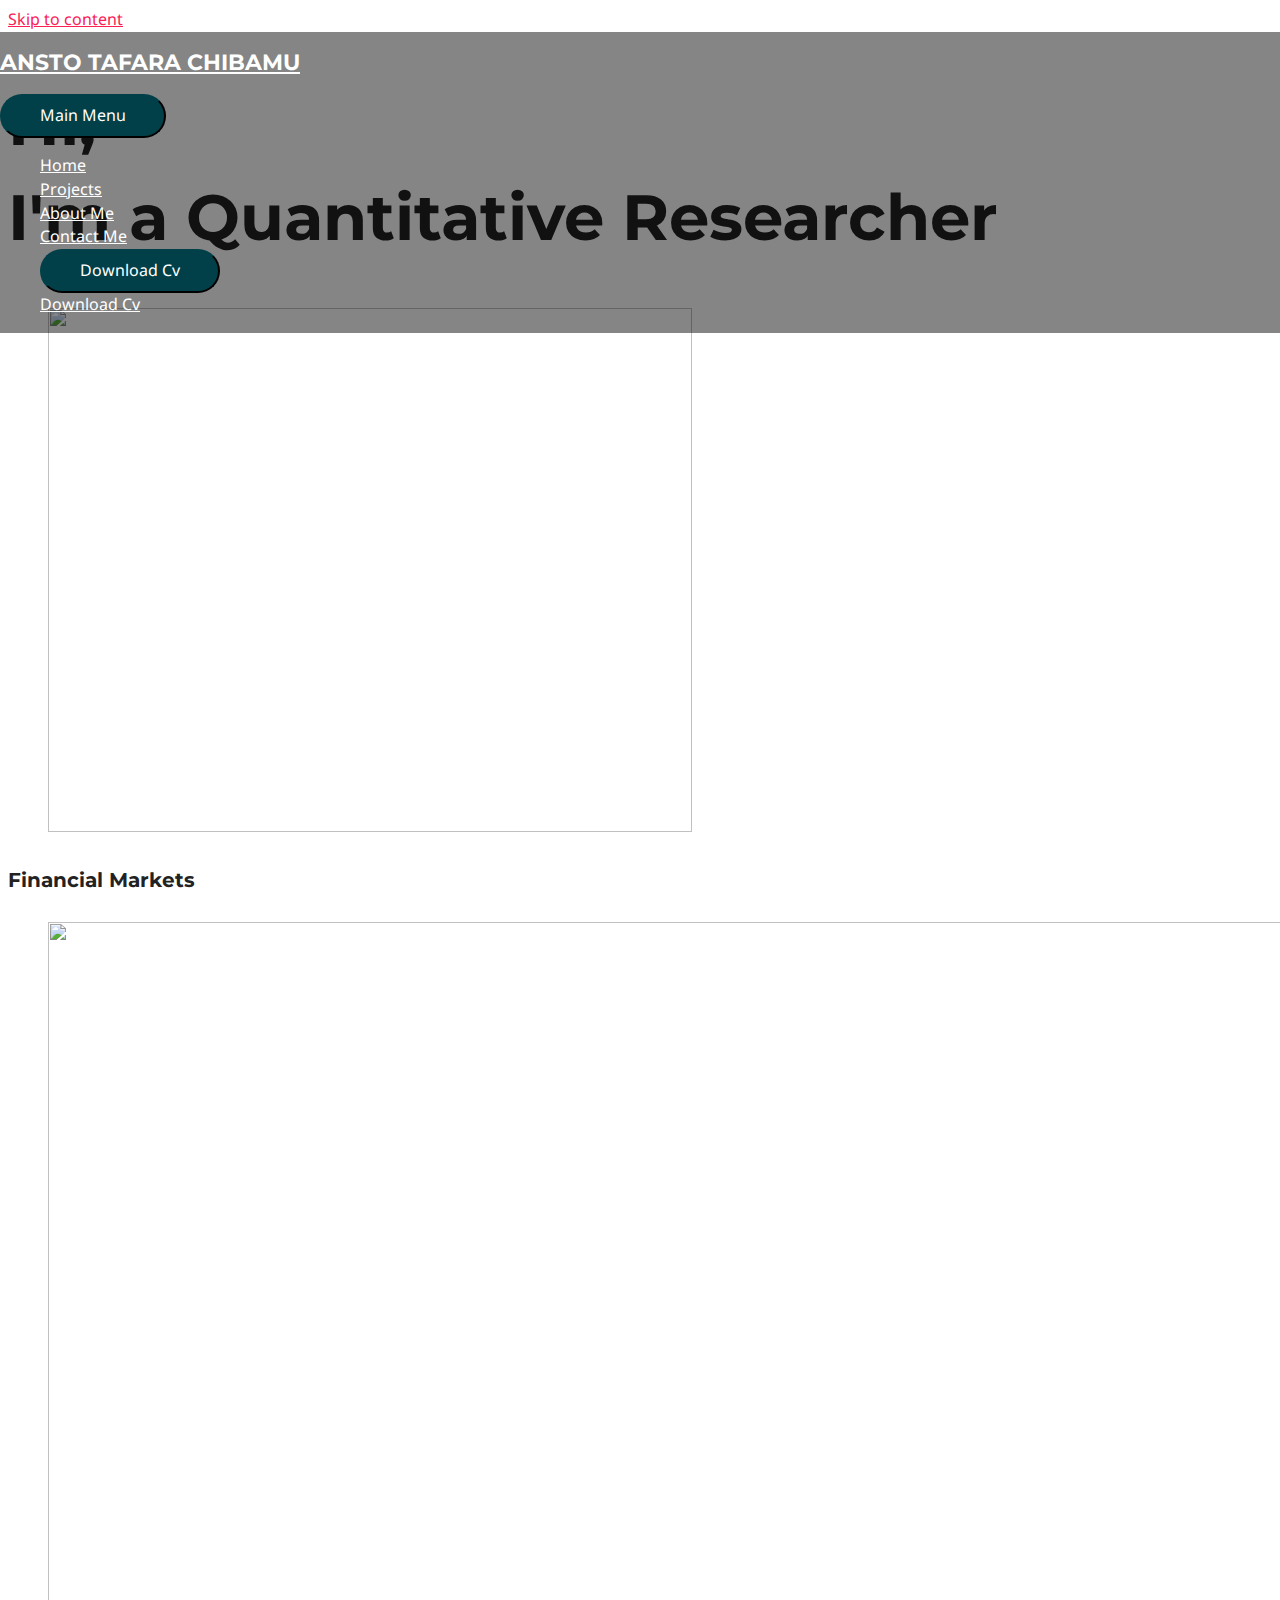
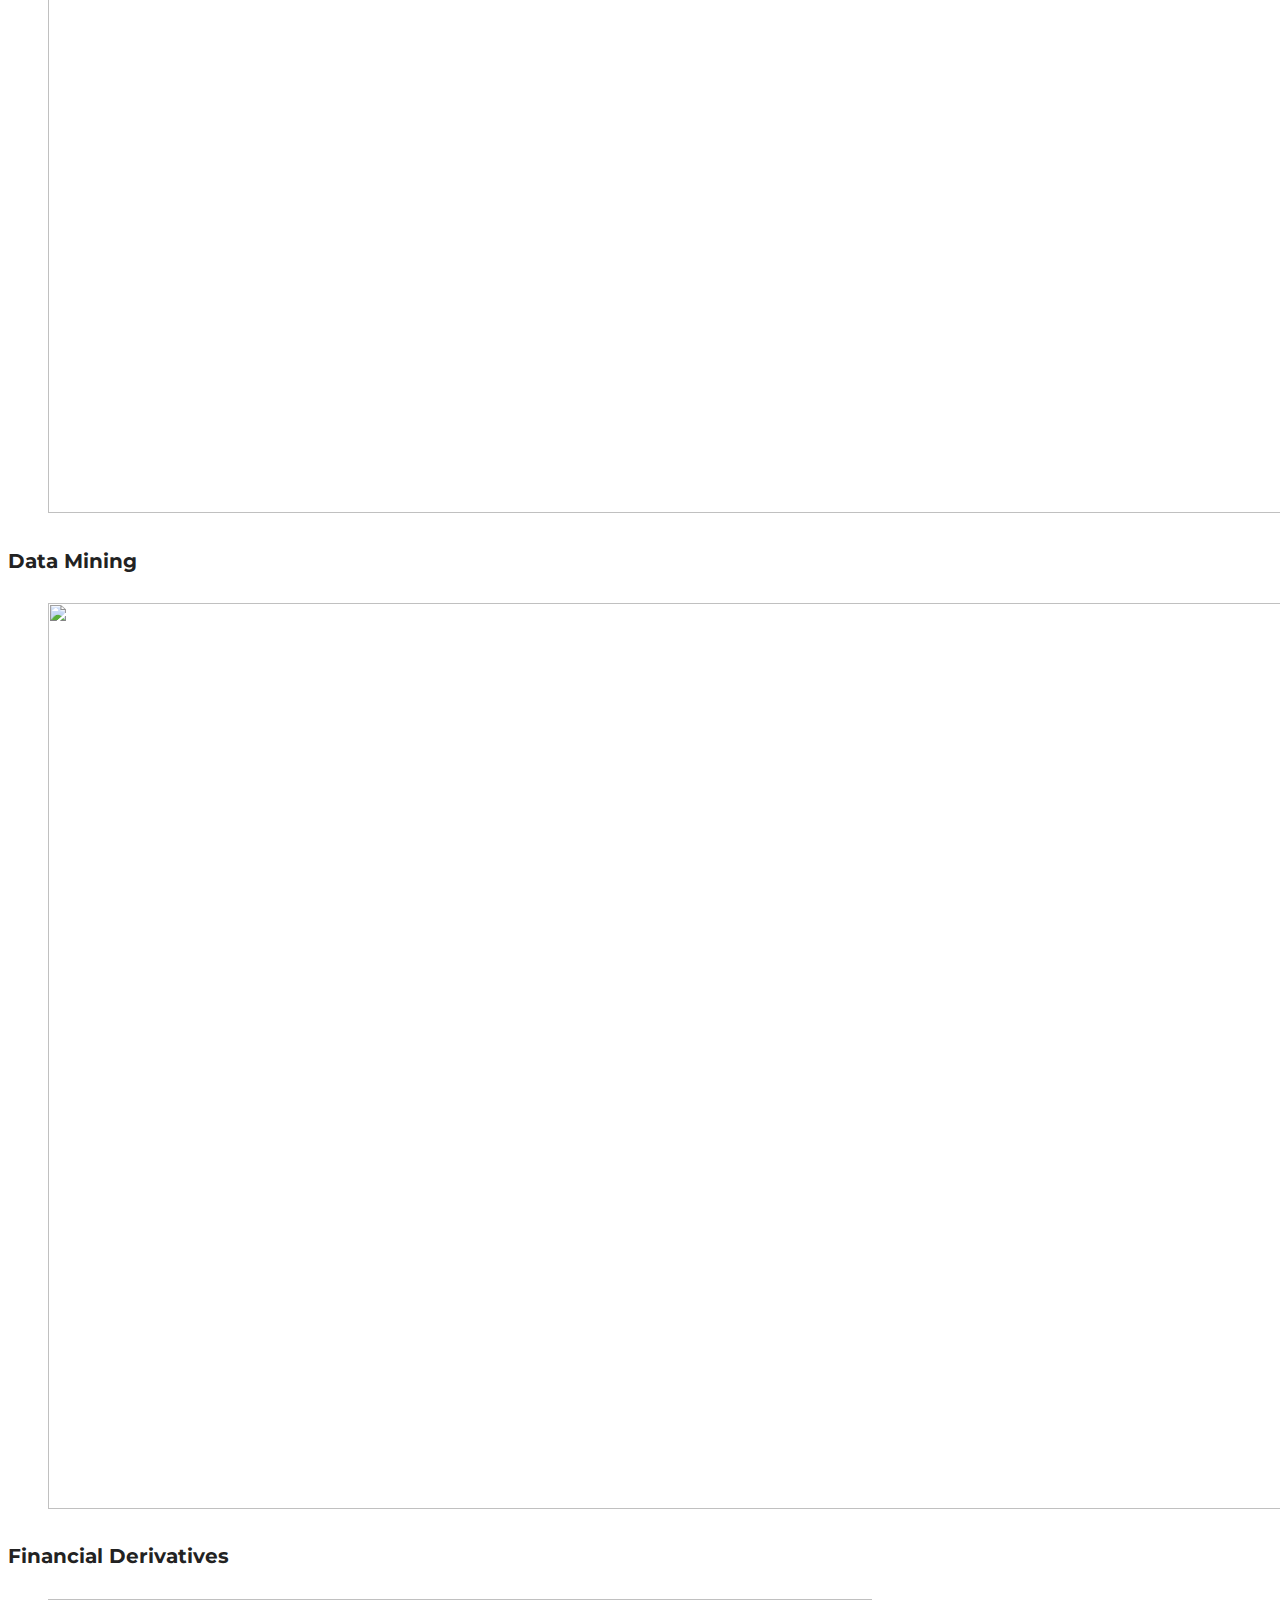
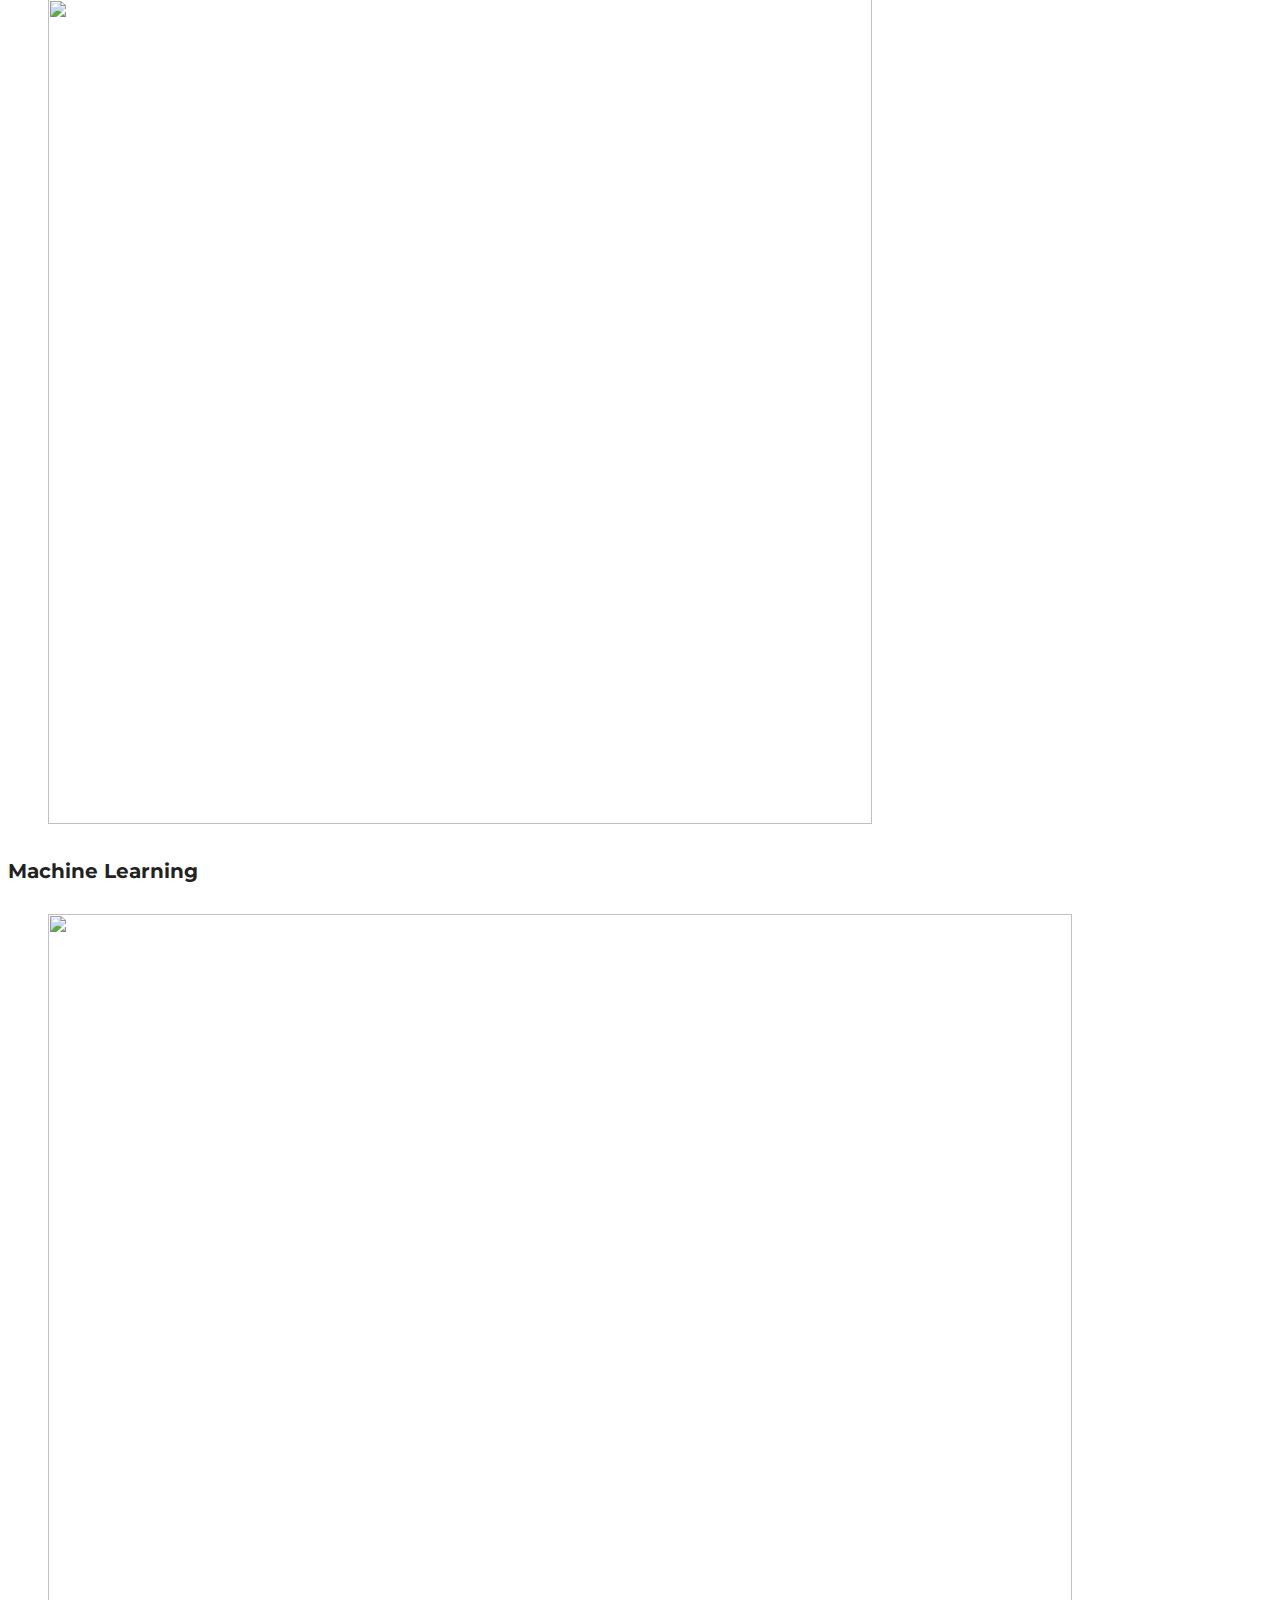
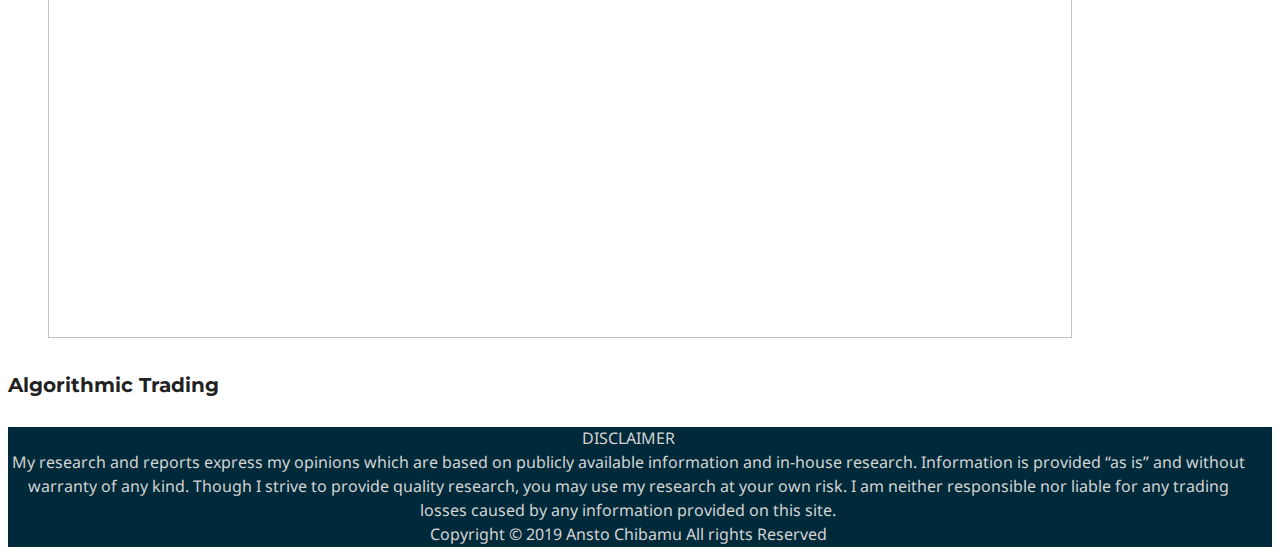
==== index.html @ 2ef06594 "site" ====
<!DOCTYPE html>
<html lang="en-US">
<head>
<meta charset="UTF-8">
<meta name="viewport" content="width=device-width, initial-scale=1">
<link rel="profile" href="https://gmpg.org/xfn/11">

<title>ANSTO TAFARA CHIBAMU</title>
<link rel='dns-prefetch' href='//fonts.googleapis.com' />
<link rel='dns-prefetch' href='//s.w.org' />
<link rel="alternate" type="application/rss+xml" title="ANSTO TAFARA CHIBAMU &raquo; Feed" href="http://ansto.portfolio/feed/" />
<link rel="alternate" type="application/rss+xml" title="ANSTO TAFARA CHIBAMU &raquo; Comments Feed" href="http://ansto.portfolio/comments/feed/" />
		<script>
			window._wpemojiSettings = {"baseUrl":"https:\/\/s.w.org\/images\/core\/emoji\/12.0.0-1\/72x72\/","ext":".png","svgUrl":"https:\/\/s.w.org\/images\/core\/emoji\/12.0.0-1\/svg\/","svgExt":".svg","source":{"concatemoji":"http:\/\/ansto.portfolio\/wp-includes\/js\/wp-emoji-release.min.js?ver=5.3"}};
			!function(e,a,t){var r,n,o,i,p=a.createElement("canvas"),s=p.getContext&&p.getContext("2d");function c(e,t){var a=String.fromCharCode;s.clearRect(0,0,p.width,p.height),s.fillText(a.apply(this,e),0,0);var r=p.toDataURL();return s.clearRect(0,0,p.width,p.height),s.fillText(a.apply(this,t),0,0),r===p.toDataURL()}function l(e){if(!s||!s.fillText)return!1;switch(s.textBaseline="top",s.font="600 32px Arial",e){case"flag":return!c([127987,65039,8205,9895,65039],[127987,65039,8203,9895,65039])&&(!c([55356,56826,55356,56819],[55356,56826,8203,55356,56819])&&!c([55356,57332,56128,56423,56128,56418,56128,56421,56128,56430,56128,56423,56128,56447],[55356,57332,8203,56128,56423,8203,56128,56418,8203,56128,56421,8203,56128,56430,8203,56128,56423,8203,56128,56447]));case"emoji":return!c([55357,56424,55356,57342,8205,55358,56605,8205,55357,56424,55356,57340],[55357,56424,55356,57342,8203,55358,56605,8203,55357,56424,55356,57340])}return!1}function d(e){var t=a.createElement("script");t.src=e,t.defer=t.type="text/javascript",a.getElementsByTagName("head")[0].appendChild(t)}for(i=Array("flag","emoji"),t.supports={everything:!0,everythingExceptFlag:!0},o=0;o<i.length;o++)t.supports[i[o]]=l(i[o]),t.supports.everything=t.supports.everything&&t.supports[i[o]],"flag"!==i[o]&&(t.supports.everythingExceptFlag=t.supports.everythingExceptFlag&&t.supports[i[o]]);t.supports.everythingExceptFlag=t.supports.everythingExceptFlag&&!t.supports.flag,t.DOMReady=!1,t.readyCallback=function(){t.DOMReady=!0},t.supports.everything||(n=function(){t.readyCallback()},a.addEventListener?(a.addEventListener("DOMContentLoaded",n,!1),e.addEventListener("load",n,!1)):(e.attachEvent("onload",n),a.attachEvent("onreadystatechange",function(){"complete"===a.readyState&&t.readyCallback()})),(r=t.source||{}).concatemoji?d(r.concatemoji):r.wpemoji&&r.twemoji&&(d(r.twemoji),d(r.wpemoji)))}(window,document,window._wpemojiSettings);
		</script>
		<style>
img.wp-smiley,
img.emoji {
	display: inline !important;
	border: none !important;
	box-shadow: none !important;
	height: 1em !important;
	width: 1em !important;
	margin: 0 .07em !important;
	vertical-align: -0.1em !important;
	background: none !important;
	padding: 0 !important;
}
</style>
	<link rel='stylesheet' id='astra-theme-css-css'  href='http://ansto.portfolio/wp-content/themes/astra/assets/css/minified/style.min.css?ver=2.1.3' media='all' />
<style id='astra-theme-css-inline-css'>
html{font-size:100%;}a,.page-title{color:#fb2056;}a:hover,a:focus{color:#fb2056;}body,button,input,select,textarea{font-family:'Noto Sans',sans-serif;font-weight:400;font-size:16px;font-size:1rem;line-height:1.49;}blockquote{color:#000000;}h1,.entry-content h1,h2,.entry-content h2,h3,.entry-content h3,h4,.entry-content h4,h5,.entry-content h5,h6,.entry-content h6,.site-title,.site-title a{font-family:'Montserrat',sans-serif;font-weight:700;}.site-title{font-size:22px;font-size:1.375rem;}header .site-logo-img .custom-logo-link img{max-width:140px;}.astra-logo-svg{width:140px;}.ast-archive-description .ast-archive-title{font-size:40px;font-size:2.5rem;}.site-header .site-description{font-size:15px;font-size:0.9375rem;}.entry-title{font-size:30px;font-size:1.875rem;}.comment-reply-title{font-size:26px;font-size:1.625rem;}.ast-comment-list #cancel-comment-reply-link{font-size:16px;font-size:1rem;}h1,.entry-content h1{font-size:64px;font-size:4rem;}h2,.entry-content h2{font-size:32px;font-size:2rem;}h3,.entry-content h3{font-size:24px;font-size:1.5rem;}h4,.entry-content h4{font-size:20px;font-size:1.25rem;}h5,.entry-content h5{font-size:18px;font-size:1.125rem;}h6,.entry-content h6{font-size:15px;font-size:0.9375rem;}.ast-single-post .entry-title,.page-title{font-size:30px;font-size:1.875rem;}#secondary,#secondary button,#secondary input,#secondary select,#secondary textarea{font-size:16px;font-size:1rem;}::selection{background-color:#fb2056;color:#ffffff;}body,h1,.entry-title a,.entry-content h1,h2,.entry-content h2,h3,.entry-content h3,h4,.entry-content h4,h5,.entry-content h5,h6,.entry-content h6,.wc-block-grid__product-title{color:#222222;}.tagcloud a:hover,.tagcloud a:focus,.tagcloud a.current-item{color:#ffffff;border-color:#fb2056;background-color:#fb2056;}.main-header-menu a,.ast-header-custom-item a{color:#222222;}.main-header-menu li:hover > a,.main-header-menu li:hover > .ast-menu-toggle,.main-header-menu .ast-masthead-custom-menu-items a:hover,.main-header-menu li.focus > a,.main-header-menu li.focus > .ast-menu-toggle,.main-header-menu .current-menu-item > a,.main-header-menu .current-menu-ancestor > a,.main-header-menu .current_page_item > a,.main-header-menu .current-menu-item > .ast-menu-toggle,.main-header-menu .current-menu-ancestor > .ast-menu-toggle,.main-header-menu .current_page_item > .ast-menu-toggle{color:#fb2056;}input:focus,input[type="text"]:focus,input[type="email"]:focus,input[type="url"]:focus,input[type="password"]:focus,input[type="reset"]:focus,input[type="search"]:focus,textarea:focus{border-color:#fb2056;}input[type="radio"]:checked,input[type=reset],input[type="checkbox"]:checked,input[type="checkbox"]:hover:checked,input[type="checkbox"]:focus:checked,input[type=range]::-webkit-slider-thumb{border-color:#fb2056;background-color:#fb2056;box-shadow:none;}.site-footer a:hover + .post-count,.site-footer a:focus + .post-count{background:#fb2056;border-color:#fb2056;}.ast-small-footer{color:#d3d3d3;}.ast-small-footer > .ast-footer-overlay{background-color:#00293a;}.ast-small-footer a{color:#fb2056;}.ast-small-footer a:hover{color:#fb2056;}.footer-adv .footer-adv-overlay{border-top-style:solid;border-top-color:#7a7a7a;}.ast-comment-meta{line-height:1.666666667;font-size:13px;font-size:0.8125rem;}.single .nav-links .nav-previous,.single .nav-links .nav-next,.single .ast-author-details .author-title,.ast-comment-meta{color:#fb2056;}.menu-toggle,button,.ast-button,.button,input#submit,input[type="button"],input[type="submit"],input[type="reset"]{border-radius:60px;padding:8px 38px;color:#ffffff;border-color:#014049;background-color:#014049;}button:focus,.menu-toggle:hover,button:hover,.ast-button:hover,.button:hover,input[type=reset]:hover,input[type=reset]:focus,input#submit:hover,input#submit:focus,input[type="button"]:hover,input[type="button"]:focus,input[type="submit"]:hover,input[type="submit"]:focus{color:#ffffff;border-color:#116872;background-color:#116872;}.entry-meta,.entry-meta *{line-height:1.45;color:#fb2056;}.entry-meta a:hover,.entry-meta a:hover *,.entry-meta a:focus,.entry-meta a:focus *{color:#fb2056;}.ast-404-layout-1 .ast-404-text{font-size:200px;font-size:12.5rem;}.widget-title{font-size:22px;font-size:1.375rem;color:#222222;}#cat option,.secondary .calendar_wrap thead a,.secondary .calendar_wrap thead a:visited{color:#fb2056;}.secondary .calendar_wrap #today,.ast-progress-val span{background:#fb2056;}.secondary a:hover + .post-count,.secondary a:focus + .post-count{background:#fb2056;border-color:#fb2056;}.calendar_wrap #today > a{color:#ffffff;}.ast-pagination a,.page-links .page-link,.single .post-navigation a{color:#fb2056;}.ast-pagination a:hover,.ast-pagination a:focus,.ast-pagination > span:hover:not(.dots),.ast-pagination > span.current,.page-links > .page-link,.page-links .page-link:hover,.post-navigation a:hover{color:#fb2056;}.ast-header-break-point .ast-mobile-menu-buttons-minimal.menu-toggle{background:transparent;color:#014049;}.ast-header-break-point .ast-mobile-menu-buttons-outline.menu-toggle{background:transparent;border:1px solid #014049;color:#014049;}.ast-header-break-point .ast-mobile-menu-buttons-fill.menu-toggle{background:#014049;}@media (min-width:545px){.ast-page-builder-template .comments-area,.single.ast-page-builder-template .entry-header,.single.ast-page-builder-template .post-navigation{max-width:1240px;margin-left:auto;margin-right:auto;}}@media (max-width:768px){.ast-archive-description .ast-archive-title{font-size:40px;}.entry-title{font-size:30px;}h1,.entry-content h1{font-size:44px;}h2,.entry-content h2{font-size:25px;}h3,.entry-content h3{font-size:20px;}.ast-single-post .entry-title,.page-title{font-size:30px;}}@media (max-width:544px){.comment-reply-title{font-size:24px;font-size:1.6rem;}.ast-comment-meta{font-size:12px;font-size:0.8rem;}.widget-title{font-size:21px;font-size:1.4rem;}body,button,input,select,textarea{font-size:15px;font-size:0.9375rem;}.ast-comment-list #cancel-comment-reply-link{font-size:15px;font-size:0.9375rem;}#secondary,#secondary button,#secondary input,#secondary select,#secondary textarea{font-size:15px;font-size:0.9375rem;}.site-title{font-size:20px;font-size:1.25rem;}.ast-archive-description .ast-archive-title{font-size:40px;}.site-header .site-description{font-size:14px;font-size:0.875rem;}.entry-title{font-size:30px;}h1,.entry-content h1{font-size:30px;}h2,.entry-content h2{font-size:24px;}h3,.entry-content h3{font-size:20px;}h4,.entry-content h4{font-size:19px;font-size:1.1875rem;}h5,.entry-content h5{font-size:16px;font-size:1rem;}h6,.entry-content h6{font-size:15px;font-size:0.9375rem;}.ast-single-post .entry-title,.page-title{font-size:30px;}.ast-header-break-point .site-branding img,.ast-header-break-point #masthead .site-logo-img .custom-logo-link img{max-width:100px;}.astra-logo-svg{width:100px;}.ast-header-break-point .site-logo-img .custom-mobile-logo-link img{max-width:100px;}}@media (max-width:768px){html{font-size:91.2%;}}@media (max-width:544px){html{font-size:100%;}}@media (min-width:769px){.ast-container{max-width:1240px;}}@font-face {font-family: "Astra";src: url( http://ansto.portfolio/wp-content/themes/astra/assets/fonts/astra.woff) format("woff"),url( http://ansto.portfolio/wp-content/themes/astra/assets/fonts/astra.ttf) format("truetype"),url( http://ansto.portfolio/wp-content/themes/astra/assets/fonts/astra.svg#astra) format("svg");font-weight: normal;font-style: normal;font-display: fallback;}@media (max-width:921px) {.main-header-bar .main-header-bar-navigation{display:none;}}.ast-desktop .main-header-menu.submenu-with-border .sub-menu,.ast-desktop .main-header-menu.submenu-with-border .children,.ast-desktop .main-header-menu.submenu-with-border .astra-full-megamenu-wrapper{border-color:#fb2056;}.ast-desktop .main-header-menu.submenu-with-border .sub-menu,.ast-desktop .main-header-menu.submenu-with-border .children{border-top-width:2px;border-right-width:0px;border-left-width:0px;border-bottom-width:0px;border-style:solid;}.ast-desktop .main-header-menu.submenu-with-border .sub-menu .sub-menu,.ast-desktop .main-header-menu.submenu-with-border .children .children{top:-2px;}.ast-desktop .main-header-menu.submenu-with-border .sub-menu a,.ast-desktop .main-header-menu.submenu-with-border .children a{border-bottom-width:0px;border-style:solid;border-color:#eaeaea;}@media (min-width:769px){.main-header-menu .sub-menu li.ast-left-align-sub-menu:hover > ul,.main-header-menu .sub-menu li.ast-left-align-sub-menu.focus > ul{margin-left:-0px;}}.ast-small-footer{border-top-style:solid;border-top-width:0;border-top-color:#7a7a7a;}.ast-small-footer-wrap{text-align:center;}@media (max-width:920px){.ast-404-layout-1 .ast-404-text{font-size:100px;font-size:6.25rem;}}@media (min-width:769px){.ast-theme-transparent-header #masthead{position:absolute;left:0;right:0;}.ast-theme-transparent-header .main-header-bar,.ast-theme-transparent-header.ast-header-break-point .main-header-bar{background:none;}body.elementor-editor-active.ast-theme-transparent-header #masthead,.fl-builder-edit .ast-theme-transparent-header #masthead,body.vc_editor.ast-theme-transparent-header #masthead{z-index:0;}.ast-header-break-point.ast-replace-site-logo-transparent.ast-theme-transparent-header .custom-mobile-logo-link{display:none;}.ast-header-break-point.ast-replace-site-logo-transparent.ast-theme-transparent-header .transparent-custom-logo{display:inline-block;}.ast-theme-transparent-header .ast-above-header{background-image:none;background-color:transparent;}.ast-theme-transparent-header .ast-below-header{background-image:none;background-color:transparent;}}.ast-theme-transparent-header .main-header-bar,.ast-theme-transparent-header.ast-header-break-point .main-header-bar-wrap .main-header-menu,.ast-theme-transparent-header.ast-header-break-point .main-header-bar-wrap .main-header-bar{background-color:rgba(0,0,0,0.48);}.ast-theme-transparent-header .main-header-bar .ast-search-menu-icon form{background-color:rgba(0,0,0,0.48);}.ast-theme-transparent-header .ast-above-header,.ast-theme-transparent-header .ast-below-header,.ast-header-break-point.ast-theme-transparent-header .ast-above-header,.ast-header-break-point.ast-theme-transparent-header .ast-below-header{background-color:rgba(0,0,0,0.48);}.ast-theme-transparent-header .site-title a,.ast-theme-transparent-header .site-title a:focus,.ast-theme-transparent-header .site-title a:hover,.ast-theme-transparent-header .site-title a:visited{color:#ffffff;}.ast-theme-transparent-header .site-header .site-description{color:#ffffff;}.ast-theme-transparent-header .main-header-menu,.ast-theme-transparent-header.ast-header-break-point .main-header-bar-wrap .main-header-menu,.ast-flyout-menu-enable.ast-header-break-point.ast-theme-transparent-header .main-header-bar-navigation #site-navigation,.ast-fullscreen-menu-enable.ast-header-break-point.ast-theme-transparent-header .main-header-bar-navigation #site-navigation,.ast-flyout-above-menu-enable.ast-header-break-point.ast-theme-transparent-header .ast-above-header-navigation-wrap .ast-above-header-navigation,.ast-flyout-below-menu-enable.ast-header-break-point.ast-theme-transparent-header .ast-below-header-navigation-wrap .ast-below-header-actual-nav,.ast-fullscreen-above-menu-enable.ast-header-break-point.ast-theme-transparent-header .ast-above-header-navigation-wrap,.ast-fullscreen-below-menu-enable.ast-header-break-point.ast-theme-transparent-header .ast-below-header-navigation-wrap{background-color:rgba(255,255,255,0);}.ast-theme-transparent-header .main-header-menu,.ast-theme-transparent-header .main-header-menu a,.ast-theme-transparent-header .ast-masthead-custom-menu-items,.ast-theme-transparent-header .ast-masthead-custom-menu-items a,.ast-theme-transparent-header .main-header-menu li > .ast-menu-toggle,.ast-theme-transparent-header .main-header-menu li > .ast-menu-toggle{color:#ffffff;}.ast-theme-transparent-header .main-header-menu li:hover > a,.ast-theme-transparent-header .main-header-menu li:hover > .ast-menu-toggle,.ast-theme-transparent-header .main-header-menu .ast-masthead-custom-menu-items a:hover,.ast-theme-transparent-header .main-header-menu .focus > a,.ast-theme-transparent-header .main-header-menu .focus > .ast-menu-toggle,.ast-theme-transparent-header .main-header-menu .current-menu-item > a,.ast-theme-transparent-header .main-header-menu .current-menu-ancestor > a,.ast-theme-transparent-header .main-header-menu .current_page_item > a,.ast-theme-transparent-header .main-header-menu .current-menu-item > .ast-menu-toggle,.ast-theme-transparent-header .main-header-menu .current-menu-ancestor > .ast-menu-toggle,.ast-theme-transparent-header .main-header-menu .current_page_item > .ast-menu-toggle{color:#ffffff;}@media (max-width:768px){.ast-theme-transparent-header #masthead{position:absolute;left:0;right:0;}.ast-theme-transparent-header .main-header-bar,.ast-theme-transparent-header.ast-header-break-point .main-header-bar{background:none;}body.elementor-editor-active.ast-theme-transparent-header #masthead,.fl-builder-edit .ast-theme-transparent-header #masthead,body.vc_editor.ast-theme-transparent-header #masthead{z-index:0;}.ast-header-break-point.ast-replace-site-logo-transparent.ast-theme-transparent-header .custom-mobile-logo-link{display:none;}.ast-header-break-point.ast-replace-site-logo-transparent.ast-theme-transparent-header .transparent-custom-logo{display:inline-block;}.ast-theme-transparent-header .ast-above-header{background-image:none;background-color:transparent;}.ast-theme-transparent-header .ast-below-header{background-image:none;background-color:transparent;}}@media (max-width:768px){.ast-theme-transparent-header .main-header-bar,.ast-theme-transparent-header.ast-header-break-point .main-header-bar-wrap .main-header-menu,.ast-theme-transparent-header.ast-header-break-point .main-header-bar-wrap .main-header-bar{background-color:rgba(0,0,0,0.48);}.ast-theme-transparent-header .main-header-bar .ast-search-menu-icon form{background-color:rgba(0,0,0,0.48);}.ast-theme-transparent-header .ast-above-header,.ast-theme-transparent-header .ast-below-header,.ast-header-break-point.ast-theme-transparent-header .ast-above-header,.ast-header-break-point.ast-theme-transparent-header .ast-below-header{background-color:rgba(0,0,0,0.48);}.ast-theme-transparent-header .site-title a,.ast-theme-transparent-header .site-title a:focus,.ast-theme-transparent-header .site-title a:hover,.ast-theme-transparent-header .site-title a:visited{color:#ffffff;}.ast-theme-transparent-header .site-header .site-description{color:#ffffff;}.ast-theme-transparent-header .main-header-menu,.ast-theme-transparent-header .main-header-menu a,.ast-theme-transparent-header .ast-masthead-custom-menu-items,.ast-theme-transparent-header .ast-masthead-custom-menu-items a,.ast-theme-transparent-header .main-header-menu li > .ast-menu-toggle,.ast-theme-transparent-header .main-header-menu li > .ast-menu-toggle{color:#fb2056;}.ast-theme-transparent-header .main-header-menu li:hover > a,.ast-theme-transparent-header .main-header-menu li:hover > .ast-menu-toggle,.ast-theme-transparent-header .main-header-menu .ast-masthead-custom-menu-items a:hover,.ast-theme-transparent-header .main-header-menu .focus > a,.ast-theme-transparent-header .main-header-menu .focus > .ast-menu-toggle,.ast-theme-transparent-header .main-header-menu .current-menu-item > a,.ast-theme-transparent-header .main-header-menu .current-menu-ancestor > a,.ast-theme-transparent-header .main-header-menu .current_page_item > a,.ast-theme-transparent-header .main-header-menu .current-menu-item > .ast-menu-toggle,.ast-theme-transparent-header .main-header-menu .current-menu-ancestor > .ast-menu-toggle,.ast-theme-transparent-header .main-header-menu .current_page_item > .ast-menu-toggle{color:#000000;}}@media (max-width:544px){.ast-theme-transparent-header .main-header-bar,.ast-theme-transparent-header.ast-header-break-point .main-header-bar-wrap .main-header-menu,.ast-theme-transparent-header.ast-header-break-point .main-header-bar-wrap .main-header-bar{background-color:rgba(0,0,0,0.48);}.ast-theme-transparent-header .main-header-bar .ast-search-menu-icon form{background-color:rgba(0,0,0,0.48);}.ast-theme-transparent-header .ast-above-header,.ast-theme-transparent-header .ast-below-header,.ast-header-break-point.ast-theme-transparent-header .ast-above-header,.ast-header-break-point.ast-theme-transparent-header .ast-below-header{background-color:rgba(0,0,0,0.48);}.ast-theme-transparent-header .main-header-menu,.ast-theme-transparent-header .main-header-menu a,.ast-theme-transparent-header .ast-masthead-custom-menu-items,.ast-theme-transparent-header .ast-masthead-custom-menu-items a,.ast-theme-transparent-header .main-header-menu li > .ast-menu-toggle,.ast-theme-transparent-header .main-header-menu li > .ast-menu-toggle{color:#fb2056;}.ast-theme-transparent-header .main-header-menu li:hover > a,.ast-theme-transparent-header .main-header-menu li:hover > .ast-menu-toggle,.ast-theme-transparent-header .main-header-menu .ast-masthead-custom-menu-items a:hover,.ast-theme-transparent-header .main-header-menu .focus > a,.ast-theme-transparent-header .main-header-menu .focus > .ast-menu-toggle,.ast-theme-transparent-header .main-header-menu .current-menu-item > a,.ast-theme-transparent-header .main-header-menu .current-menu-ancestor > a,.ast-theme-transparent-header .main-header-menu .current_page_item > a,.ast-theme-transparent-header .main-header-menu .current-menu-item > .ast-menu-toggle,.ast-theme-transparent-header .main-header-menu .current-menu-ancestor > .ast-menu-toggle,.ast-theme-transparent-header .main-header-menu .current_page_item > .ast-menu-toggle{color:#000000;}}.ast-theme-transparent-header .main-header-bar,.ast-theme-transparent-header .site-header{border-bottom-width:0;border-bottom-color:#000000;}.ast-breadcrumbs .trail-browse,.ast-breadcrumbs .trail-items,.ast-breadcrumbs .trail-items li{display:inline-block;margin:0;padding:0;border:none;background:inherit;text-indent:0;}.ast-breadcrumbs .trail-browse{font-size:inherit;font-style:inherit;font-weight:inherit;color:inherit;}.ast-breadcrumbs .trail-items{list-style:none;}.trail-items li::after{padding:0 0.3em;content:"»";}.trail-items li:last-of-type::after{display:none;}.ast-header-break-point .site-header{border-bottom-width:0;}@media (min-width:769px){.main-header-bar{border-bottom-width:0;}}.ast-safari-browser-less-than-11 .main-header-menu .menu-item, .ast-safari-browser-less-than-11 .main-header-bar .ast-masthead-custom-menu-items{display:block;}.main-header-menu .menu-item, .main-header-bar .ast-masthead-custom-menu-items{-js-display:flex;display:flex;-webkit-box-pack:center;-webkit-justify-content:center;-moz-box-pack:center;-ms-flex-pack:center;justify-content:center;-webkit-box-orient:vertical;-webkit-box-direction:normal;-webkit-flex-direction:column;-moz-box-orient:vertical;-moz-box-direction:normal;-ms-flex-direction:column;flex-direction:column;}.main-header-menu > .menu-item > a{height:100%;-webkit-box-align:center;-webkit-align-items:center;-moz-box-align:center;-ms-flex-align:center;align-items:center;-js-display:flex;display:flex;}.ast-primary-menu-disabled .main-header-bar .ast-masthead-custom-menu-items{flex:unset;}.header-main-layout-1 .ast-flex.main-header-container, .header-main-layout-3 .ast-flex.main-header-container{-webkit-align-content:center;-ms-flex-line-pack:center;align-content:center;-webkit-box-align:center;-webkit-align-items:center;-moz-box-align:center;-ms-flex-align:center;align-items:center;}
</style>
<link rel='stylesheet' id='astra-google-fonts-css'  href='//fonts.googleapis.com/css?family=Noto+Sans%3A400%2C700%7CMontserrat%3A700%2C&#038;display=fallback&#038;ver=2.1.3' media='all' />
<link rel='stylesheet' id='astra-menu-animation-css'  href='http://ansto.portfolio/wp-content/themes/astra/assets/css/minified/menu-animation.min.css?ver=2.1.3' media='all' />
<link rel='stylesheet' id='wp-block-library-css'  href='http://ansto.portfolio/wp-includes/css/dist/block-library/style.min.css?ver=5.3' media='all' />
<link rel='stylesheet' id='elementor-icons-css'  href='http://ansto.portfolio/wp-content/plugins/elementor/assets/lib/eicons/css/elementor-icons.min.css?ver=5.4.0' media='all' />
<link rel='stylesheet' id='elementor-animations-css'  href='http://ansto.portfolio/wp-content/plugins/elementor/assets/lib/animations/animations.min.css?ver=2.7.5' media='all' />
<link rel='stylesheet' id='elementor-frontend-css'  href='http://ansto.portfolio/wp-content/plugins/elementor/assets/css/frontend.min.css?ver=2.7.5' media='all' />
<link rel='stylesheet' id='elementor-post-287-css'  href='http://ansto.portfolio/wp-content/uploads/elementor/css/post-287.css?ver=1574702864' media='all' />
<!--[if IE]>
<script src='http://ansto.portfolio/wp-content/themes/astra/assets/js/minified/flexibility.min.js?ver=2.1.3'></script>
<script>
flexibility(document.documentElement);
</script>
<![endif]-->
<link rel='https://api.w.org/' href='http://ansto.portfolio/wp-json/' />
<link rel="EditURI" type="application/rsd+xml" title="RSD" href="http://ansto.portfolio/xmlrpc.php?rsd" />
<link rel="wlwmanifest" type="application/wlwmanifest+xml" href="http://ansto.portfolio/wp-includes/wlwmanifest.xml" /> 
<meta name="generator" content="WordPress 5.3" />
<link rel="canonical" href="http://ansto.portfolio/" />
<link rel='shortlink' href='http://ansto.portfolio/' />
<link rel="alternate" type="application/json+oembed" href="http://ansto.portfolio/wp-json/oembed/1.0/embed?url=http%3A%2F%2Fansto.portfolio%2F" />
<link rel="alternate" type="text/xml+oembed" href="http://ansto.portfolio/wp-json/oembed/1.0/embed?url=http%3A%2F%2Fansto.portfolio%2F&#038;format=xml" />
<style>.recentcomments a{display:inline !important;padding:0 !important;margin:0 !important;}</style></head>

<body itemtype='https://schema.org/WebPage' itemscope='itemscope' class="home page-template-default page page-id-287 ast-desktop ast-page-builder-template ast-no-sidebar astra-2.1.3 ast-header-custom-item-inside ast-single-post ast-inherit-site-logo-transparent ast-theme-transparent-header elementor-default elementor-page elementor-page-287">

<div 
	class="hfeed site" id="page">
	<a class="skip-link screen-reader-text" href="#content">Skip to content</a>

	
	
		<header 
			class="site-header ast-primary-submenu-animation-fade header-main-layout-1 ast-primary-menu-enabled ast-menu-toggle-icon ast-mobile-header-inline" id="masthead" role="banner" itemtype="https://schema.org/WPHeader" itemscope="itemscope"		>

			
			
<div class="main-header-bar-wrap">
	<div class="main-header-bar">
				<div class="ast-container">

			<div class="ast-flex main-header-container">
				
		<div class="site-branding">
			<div
			class="ast-site-identity" itemtype="https://schema.org/Organization" itemscope="itemscope"			>
				<div class="ast-site-title-wrap">
							<h1 class="site-title" itemprop="name">
					<a href="http://ansto.portfolio/" rel="home" itemprop="url" >
						ANSTO TAFARA CHIBAMU
					</a>
				</h1>
							
						</div>			</div>
		</div>

		<!-- .site-branding -->
				<div class="ast-mobile-menu-buttons">

			
					<div class="ast-button-wrap">
			<button type="button" class="menu-toggle main-header-menu-toggle  ast-mobile-menu-buttons-fill "  aria-controls='primary-menu' aria-expanded='false'>
				<span class="screen-reader-text">Main Menu</span>
				<span class="menu-toggle-icon"></span>
							</button>
		</div>
			
			
		</div>
			<div class="ast-main-header-bar-alignment"><div class="main-header-bar-navigation"><nav class="site-navigation" id="site-navigation" itemtype="https://schema.org/SiteNavigationElement" itemscope="itemscope" class="ast-flex-grow-1 navigation-accessibility" aria-label="Site Navigation"><div class="main-navigation"><ul id="primary-menu" class="main-header-menu ast-nav-menu ast-flex ast-justify-content-flex-end  submenu-with-border astra-menu-animation-fade "><li id="menu-item-13" class="menu-item menu-item-type-post_type menu-item-object-page menu-item-home current-menu-item page_item page-item-287 current_page_item menu-item-13"><a href="http://ansto.portfolio/" aria-current="page">Home</a></li>
<li id="menu-item-10" class="menu-item menu-item-type-post_type menu-item-object-page menu-item-10"><a href="http://ansto.portfolio/projects/">Projects</a></li>
<li id="menu-item-12" class="menu-item menu-item-type-post_type menu-item-object-page menu-item-12"><a href="http://ansto.portfolio/about/">About Me</a></li>
<li id="menu-item-150" class="menu-item menu-item-type-post_type menu-item-object-page menu-item-150"><a href="http://ansto.portfolio/contact/">Contact Me</a></li>
			<li class="ast-masthead-custom-menu-items button-custom-menu-item">
				<a class="ast-custom-button-link" href="/wp-content/uploads/2019/11/ATCResume.pdf"><button class=ast-button>Download Cv</button></a><a class="menu-link" href="/wp-content/uploads/2019/11/ATCResume.pdf">Download Cv</a>			</li>
			</ul></div></nav></div></div>			</div><!-- Main Header Container -->
		</div><!-- ast-row -->
			</div> <!-- Main Header Bar -->
</div> <!-- Main Header Bar Wrap -->

			
		</header><!-- #masthead -->

		
	
	
	<div id="content" class="site-content">

		<div class="ast-container">

		

	<div id="primary" class="content-area primary">

		
					<main id="main" class="site-main">

				
					
					

<article 
	class="post-287 page type-page status-publish ast-article-single" id="post-287" itemtype="https://schema.org/CreativeWork" itemscope="itemscope">

	
	<header class="entry-header ast-header-without-markup">

		
			</header><!-- .entry-header -->

	<div class="entry-content clear" 
		itemprop="text"	>

		
				<div data-elementor-type="wp-post" data-elementor-id="287" class="elementor elementor-287" data-elementor-settings="[]">
			<div class="elementor-inner">
				<div class="elementor-section-wrap">
							<section class="elementor-element elementor-element-c50838b elementor-section-boxed elementor-section-height-default elementor-section-height-default elementor-section elementor-top-section" data-id="c50838b" data-element_type="section" data-settings="{&quot;background_background&quot;:&quot;video&quot;,&quot;background_video_link&quot;:&quot;https:\/\/youtu.be\/l88P7uT6GmA?list=PLX6L0266TKT5wYuSzbClipQJCSLRU7lIK&quot;}">
								<div class="elementor-background-video-container elementor-hidden-phone">
													<div class="elementor-background-video-embed"></div>
												</div>
									<div class="elementor-background-overlay"></div>
							<div class="elementor-container elementor-column-gap-default">
				<div class="elementor-row">
				<div class="elementor-element elementor-element-55b0429 elementor-column elementor-col-100 elementor-top-column" data-id="55b0429" data-element_type="column">
			<div class="elementor-column-wrap  elementor-element-populated">
					<div class="elementor-widget-wrap">
				<div class="elementor-element elementor-element-453e782 elementor-widget elementor-widget-heading" data-id="453e782" data-element_type="widget" data-widget_type="heading.default">
				<div class="elementor-widget-container">
			<h1 class="elementor-heading-title elementor-size-xl">Hi, <br> I'm a Quantitative Researcher</h1>		</div>
				</div>
						</div>
			</div>
		</div>
						</div>
			</div>
		</section>
				<section class="elementor-element elementor-element-c50a6e6 elementor-section-boxed elementor-section-height-default elementor-section-height-default elementor-section elementor-top-section" data-id="c50a6e6" data-element_type="section">
						<div class="elementor-container elementor-column-gap-default">
				<div class="elementor-row">
				<div class="elementor-element elementor-element-b6c4718 elementor-column elementor-col-20 elementor-top-column" data-id="b6c4718" data-element_type="column">
			<div class="elementor-column-wrap  elementor-element-populated">
					<div class="elementor-widget-wrap">
				<div class="elementor-element elementor-element-0b3110f elementor-position-top elementor-vertical-align-top elementor-widget elementor-widget-image-box" data-id="0b3110f" data-element_type="widget" data-widget_type="image-box.default">
				<div class="elementor-widget-container">
			<div class="elementor-image-box-wrapper"><figure class="elementor-image-box-img"><img width="644" height="524" src="http://ansto.portfolio/wp-content/uploads/2019/11/EmbeddedImage.png" class="elementor-animation-shrink attachment-full size-full" alt="" srcset="http://ansto.portfolio/wp-content/uploads/2019/11/EmbeddedImage.png 644w, http://ansto.portfolio/wp-content/uploads/2019/11/EmbeddedImage-300x244.png 300w" sizes="(max-width: 644px) 100vw, 644px" /></figure><div class="elementor-image-box-content"><h4 class="elementor-image-box-title">Financial Markets</h4></div></div>		</div>
				</div>
						</div>
			</div>
		</div>
				<div class="elementor-element elementor-element-672c4ad elementor-column elementor-col-20 elementor-top-column" data-id="672c4ad" data-element_type="column">
			<div class="elementor-column-wrap  elementor-element-populated">
					<div class="elementor-widget-wrap">
				<div class="elementor-element elementor-element-77be601 elementor-position-top elementor-vertical-align-top elementor-widget elementor-widget-image-box" data-id="77be601" data-element_type="widget" data-widget_type="image-box.default">
				<div class="elementor-widget-container">
			<div class="elementor-image-box-wrapper"><figure class="elementor-image-box-img"><img width="1600" height="1191" src="http://ansto.portfolio/wp-content/uploads/2019/11/EmbeddedImage1.png" class="elementor-animation-shrink attachment-full size-full" alt="" srcset="http://ansto.portfolio/wp-content/uploads/2019/11/EmbeddedImage1.png 1600w, http://ansto.portfolio/wp-content/uploads/2019/11/EmbeddedImage1-300x223.png 300w, http://ansto.portfolio/wp-content/uploads/2019/11/EmbeddedImage1-768x572.png 768w, http://ansto.portfolio/wp-content/uploads/2019/11/EmbeddedImage1-1024x762.png 1024w" sizes="(max-width: 1600px) 100vw, 1600px" /></figure><div class="elementor-image-box-content"><h4 class="elementor-image-box-title">Data Mining</h4></div></div>		</div>
				</div>
						</div>
			</div>
		</div>
				<div class="elementor-element elementor-element-355a08e elementor-column elementor-col-20 elementor-top-column" data-id="355a08e" data-element_type="column">
			<div class="elementor-column-wrap  elementor-element-populated">
					<div class="elementor-widget-wrap">
				<div class="elementor-element elementor-element-3955567 elementor-position-top elementor-vertical-align-top elementor-widget elementor-widget-image-box" data-id="3955567" data-element_type="widget" data-widget_type="image-box.default">
				<div class="elementor-widget-container">
			<div class="elementor-image-box-wrapper"><figure class="elementor-image-box-img"><img width="1600" height="906" src="http://ansto.portfolio/wp-content/uploads/2019/11/EmbeddedImage2.png" class="elementor-animation-shrink attachment-full size-full" alt="" srcset="http://ansto.portfolio/wp-content/uploads/2019/11/EmbeddedImage2.png 1600w, http://ansto.portfolio/wp-content/uploads/2019/11/EmbeddedImage2-300x170.png 300w, http://ansto.portfolio/wp-content/uploads/2019/11/EmbeddedImage2-768x435.png 768w, http://ansto.portfolio/wp-content/uploads/2019/11/EmbeddedImage2-1024x580.png 1024w" sizes="(max-width: 1600px) 100vw, 1600px" /></figure><div class="elementor-image-box-content"><h4 class="elementor-image-box-title">Financial Derivatives</h4></div></div>		</div>
				</div>
						</div>
			</div>
		</div>
				<div class="elementor-element elementor-element-2a0cca7 elementor-column elementor-col-20 elementor-top-column" data-id="2a0cca7" data-element_type="column">
			<div class="elementor-column-wrap  elementor-element-populated">
					<div class="elementor-widget-wrap">
				<div class="elementor-element elementor-element-4384368 elementor-position-top elementor-vertical-align-top elementor-widget elementor-widget-image-box" data-id="4384368" data-element_type="widget" data-widget_type="image-box.default">
				<div class="elementor-widget-container">
			<div class="elementor-image-box-wrapper"><figure class="elementor-image-box-img"><img width="824" height="825" src="http://ansto.portfolio/wp-content/uploads/2019/11/EmbeddedImage3.png" class="elementor-animation-shrink attachment-full size-full" alt="" srcset="http://ansto.portfolio/wp-content/uploads/2019/11/EmbeddedImage3.png 824w, http://ansto.portfolio/wp-content/uploads/2019/11/EmbeddedImage3-150x150.png 150w, http://ansto.portfolio/wp-content/uploads/2019/11/EmbeddedImage3-300x300.png 300w, http://ansto.portfolio/wp-content/uploads/2019/11/EmbeddedImage3-768x769.png 768w" sizes="(max-width: 824px) 100vw, 824px" /></figure><div class="elementor-image-box-content"><h4 class="elementor-image-box-title">Machine Learning</h4></div></div>		</div>
				</div>
						</div>
			</div>
		</div>
				<div class="elementor-element elementor-element-3077a5d elementor-column elementor-col-20 elementor-top-column" data-id="3077a5d" data-element_type="column">
			<div class="elementor-column-wrap  elementor-element-populated">
					<div class="elementor-widget-wrap">
				<div class="elementor-element elementor-element-07fb035 elementor-position-top elementor-vertical-align-top elementor-widget elementor-widget-image-box" data-id="07fb035" data-element_type="widget" data-widget_type="image-box.default">
				<div class="elementor-widget-container">
			<div class="elementor-image-box-wrapper"><figure class="elementor-image-box-img"><img width="1024" height="1024" src="http://ansto.portfolio/wp-content/uploads/2019/11/EmbeddedImage4.png" class="elementor-animation-shrink attachment-full size-full" alt="" srcset="http://ansto.portfolio/wp-content/uploads/2019/11/EmbeddedImage4.png 1024w, http://ansto.portfolio/wp-content/uploads/2019/11/EmbeddedImage4-150x150.png 150w, http://ansto.portfolio/wp-content/uploads/2019/11/EmbeddedImage4-300x300.png 300w, http://ansto.portfolio/wp-content/uploads/2019/11/EmbeddedImage4-768x768.png 768w" sizes="(max-width: 1024px) 100vw, 1024px" /></figure><div class="elementor-image-box-content"><h4 class="elementor-image-box-title">Algorithmic Trading</h4></div></div>		</div>
				</div>
						</div>
			</div>
		</div>
						</div>
			</div>
		</section>
						</div>
			</div>
		</div>
		
		
		
	</div><!-- .entry-content .clear -->

	
	
</article><!-- #post-## -->


					
					
				
			</main><!-- #main -->
			
		
	</div><!-- #primary -->


			
			</div> <!-- ast-container -->

		</div><!-- #content -->

		
		
		
		<footer
			class="site-footer" id="colophon" role="contentinfo" itemtype="https://schema.org/WPFooter" itemscope="itemscope"		>

			
			
<div class="ast-small-footer footer-sml-layout-1">
	<div class="ast-footer-overlay">
		<div class="ast-container">
			<div class="ast-small-footer-wrap" >
									<div class="ast-small-footer-section ast-small-footer-section-1" >
						DISCLAIMER<br> My research and reports express my opinions which are based on publicly available information and in-house research. Information is provided “as is” and without warranty of any kind. Though I strive to provide quality research, you may use my research at your own risk. I am neither responsible nor liable for any trading losses caused by any information provided on this site.					</div>
				
									<div class="ast-small-footer-section ast-small-footer-section-2" >
						Copyright © 2019 Ansto Chibamu All rights Reserved					</div>
				
			</div><!-- .ast-row .ast-small-footer-wrap -->
		</div><!-- .ast-container -->
	</div><!-- .ast-footer-overlay -->
</div><!-- .ast-small-footer-->

			
		</footer><!-- #colophon -->
		
		
	</div><!-- #page -->

	
	<script>
var astra = {"break_point":"921","isRtl":""};
</script>
<script src='http://ansto.portfolio/wp-content/themes/astra/assets/js/minified/style.min.js?ver=2.1.3'></script>
<script src='http://ansto.portfolio/wp-includes/js/wp-embed.min.js?ver=5.3'></script>
<script src='http://ansto.portfolio/wp-includes/js/jquery/jquery.js?ver=1.12.4-wp'></script>
<script src='http://ansto.portfolio/wp-includes/js/jquery/jquery-migrate.min.js?ver=1.4.1'></script>
<script src='http://ansto.portfolio/wp-content/plugins/elementor/assets/js/frontend-modules.min.js?ver=2.7.5'></script>
<script src='http://ansto.portfolio/wp-includes/js/jquery/ui/position.min.js?ver=1.11.4'></script>
<script src='http://ansto.portfolio/wp-content/plugins/elementor/assets/lib/dialog/dialog.min.js?ver=4.7.3'></script>
<script src='http://ansto.portfolio/wp-content/plugins/elementor/assets/lib/waypoints/waypoints.min.js?ver=4.0.2'></script>
<script src='http://ansto.portfolio/wp-content/plugins/elementor/assets/lib/swiper/swiper.min.js?ver=4.4.6'></script>
<script>
var elementorFrontendConfig = {"environmentMode":{"edit":false,"wpPreview":false},"is_rtl":false,"breakpoints":{"xs":0,"sm":480,"md":768,"lg":1025,"xl":1440,"xxl":1600},"version":"2.7.5","urls":{"assets":"http:\/\/ansto.portfolio\/wp-content\/plugins\/elementor\/assets\/"},"settings":{"page":[],"general":{"elementor_global_image_lightbox":"yes","elementor_enable_lightbox_in_editor":"yes"}},"post":{"id":287,"title":"Home","excerpt":""}};
</script>
<script src='http://ansto.portfolio/wp-content/plugins/elementor/assets/js/frontend.min.js?ver=2.7.5'></script>
			<script>
			/(trident|msie)/i.test(navigator.userAgent)&&document.getElementById&&window.addEventListener&&window.addEventListener("hashchange",function(){var t,e=location.hash.substring(1);/^[A-z0-9_-]+$/.test(e)&&(t=document.getElementById(e))&&(/^(?:a|select|input|button|textarea)$/i.test(t.tagName)||(t.tabIndex=-1),t.focus())},!1);
			</script>
			
	</body>
</html>
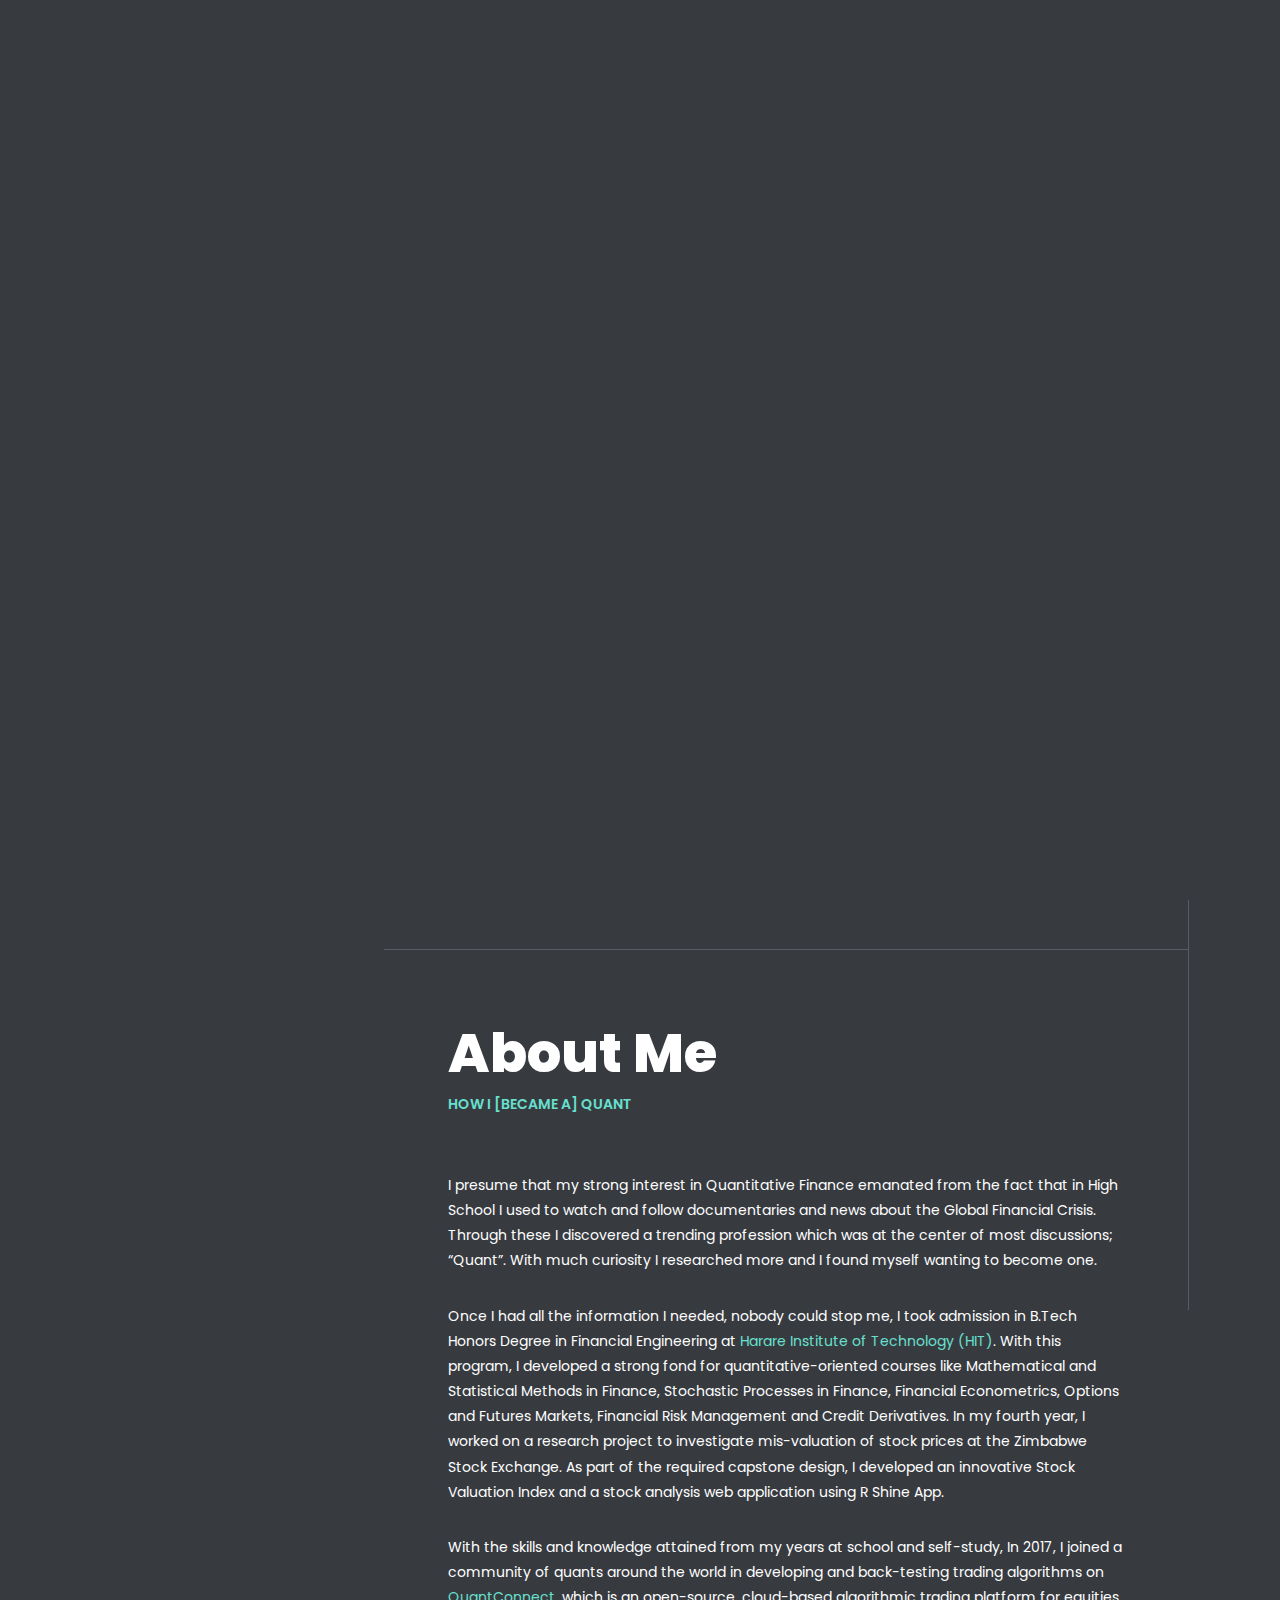
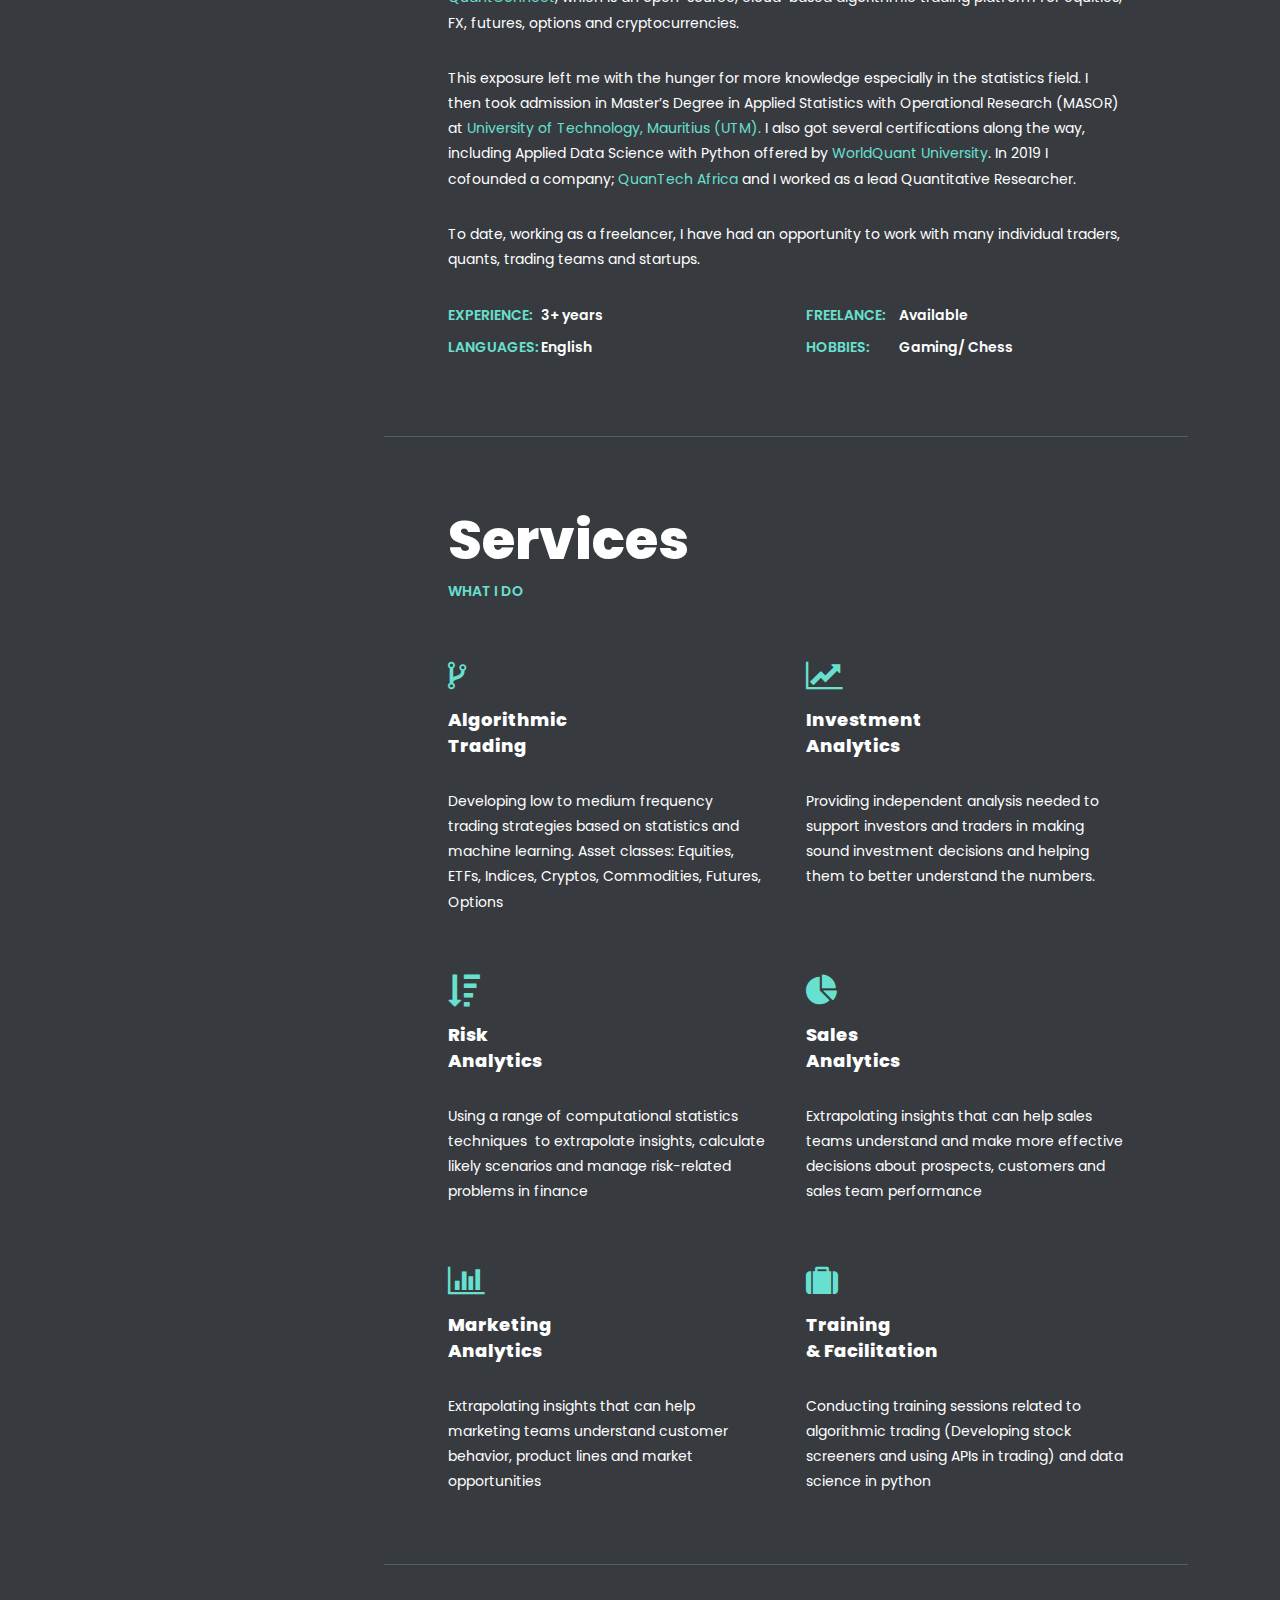
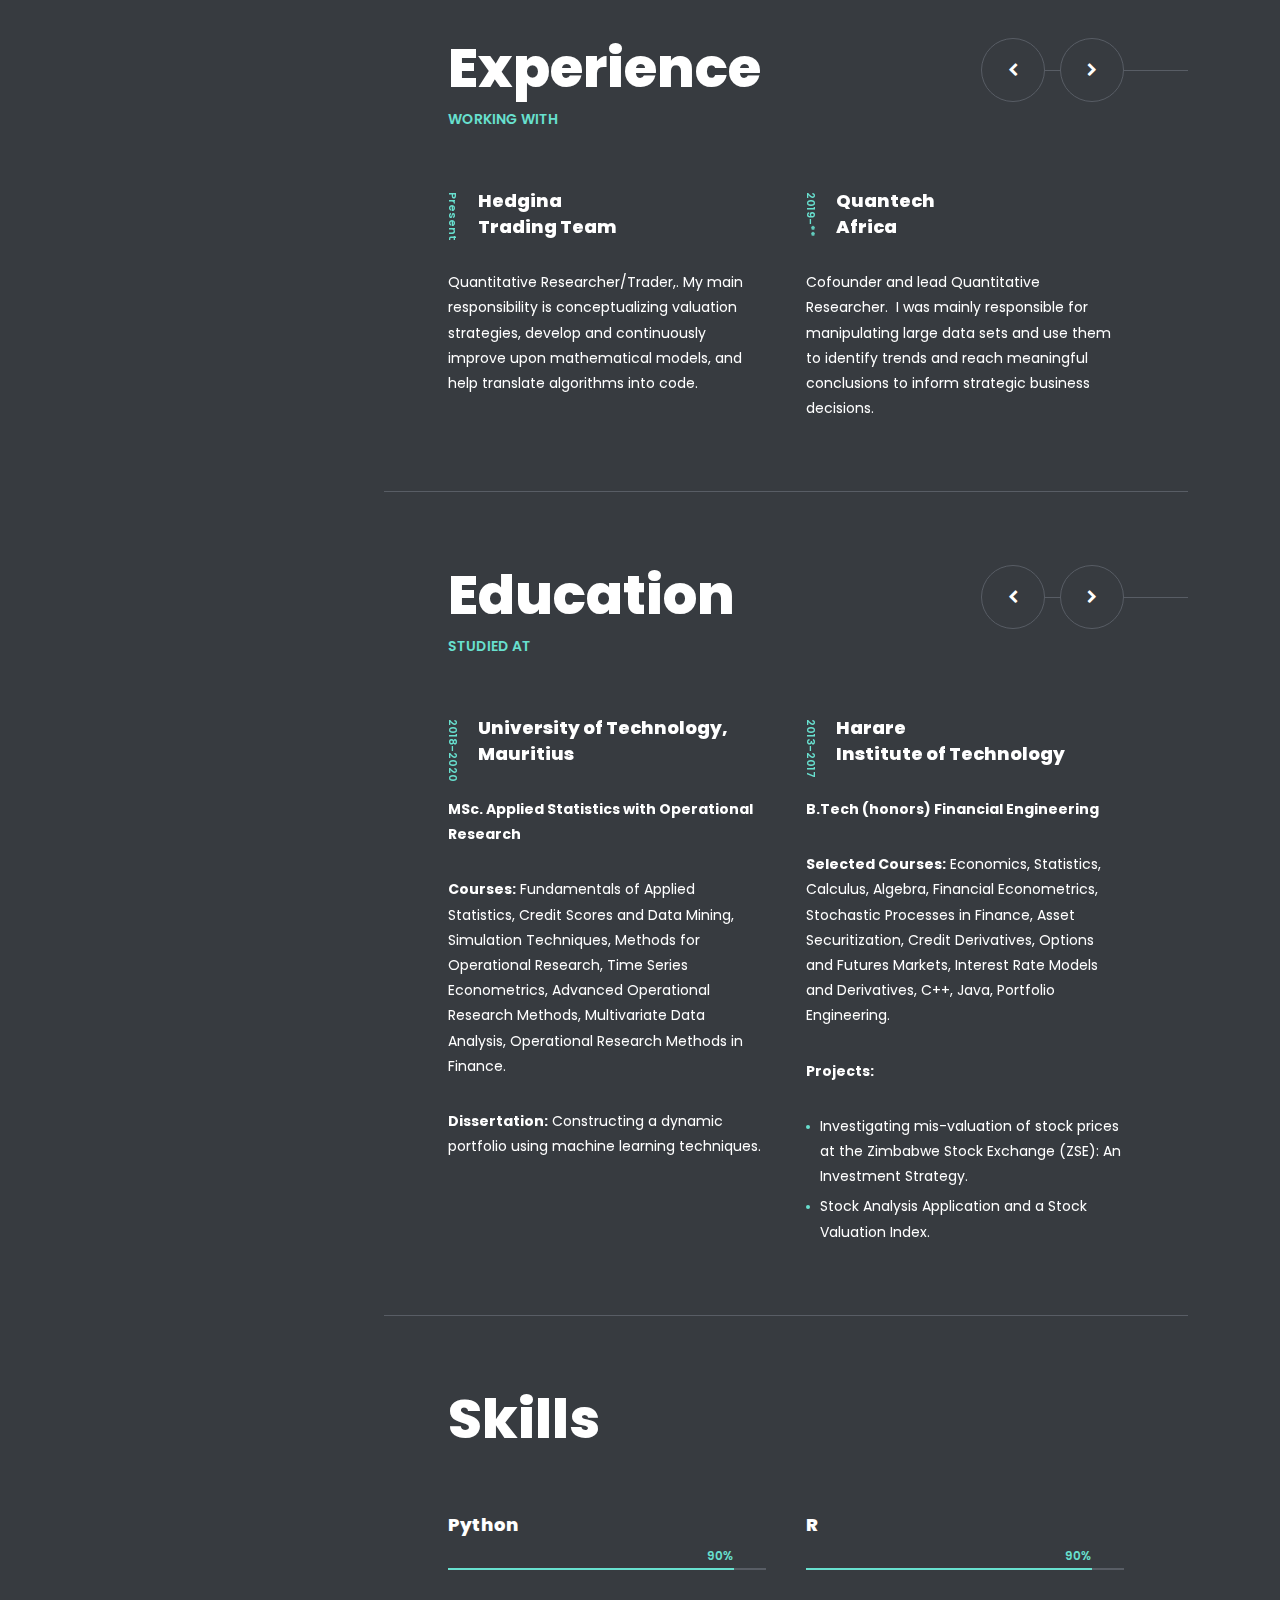
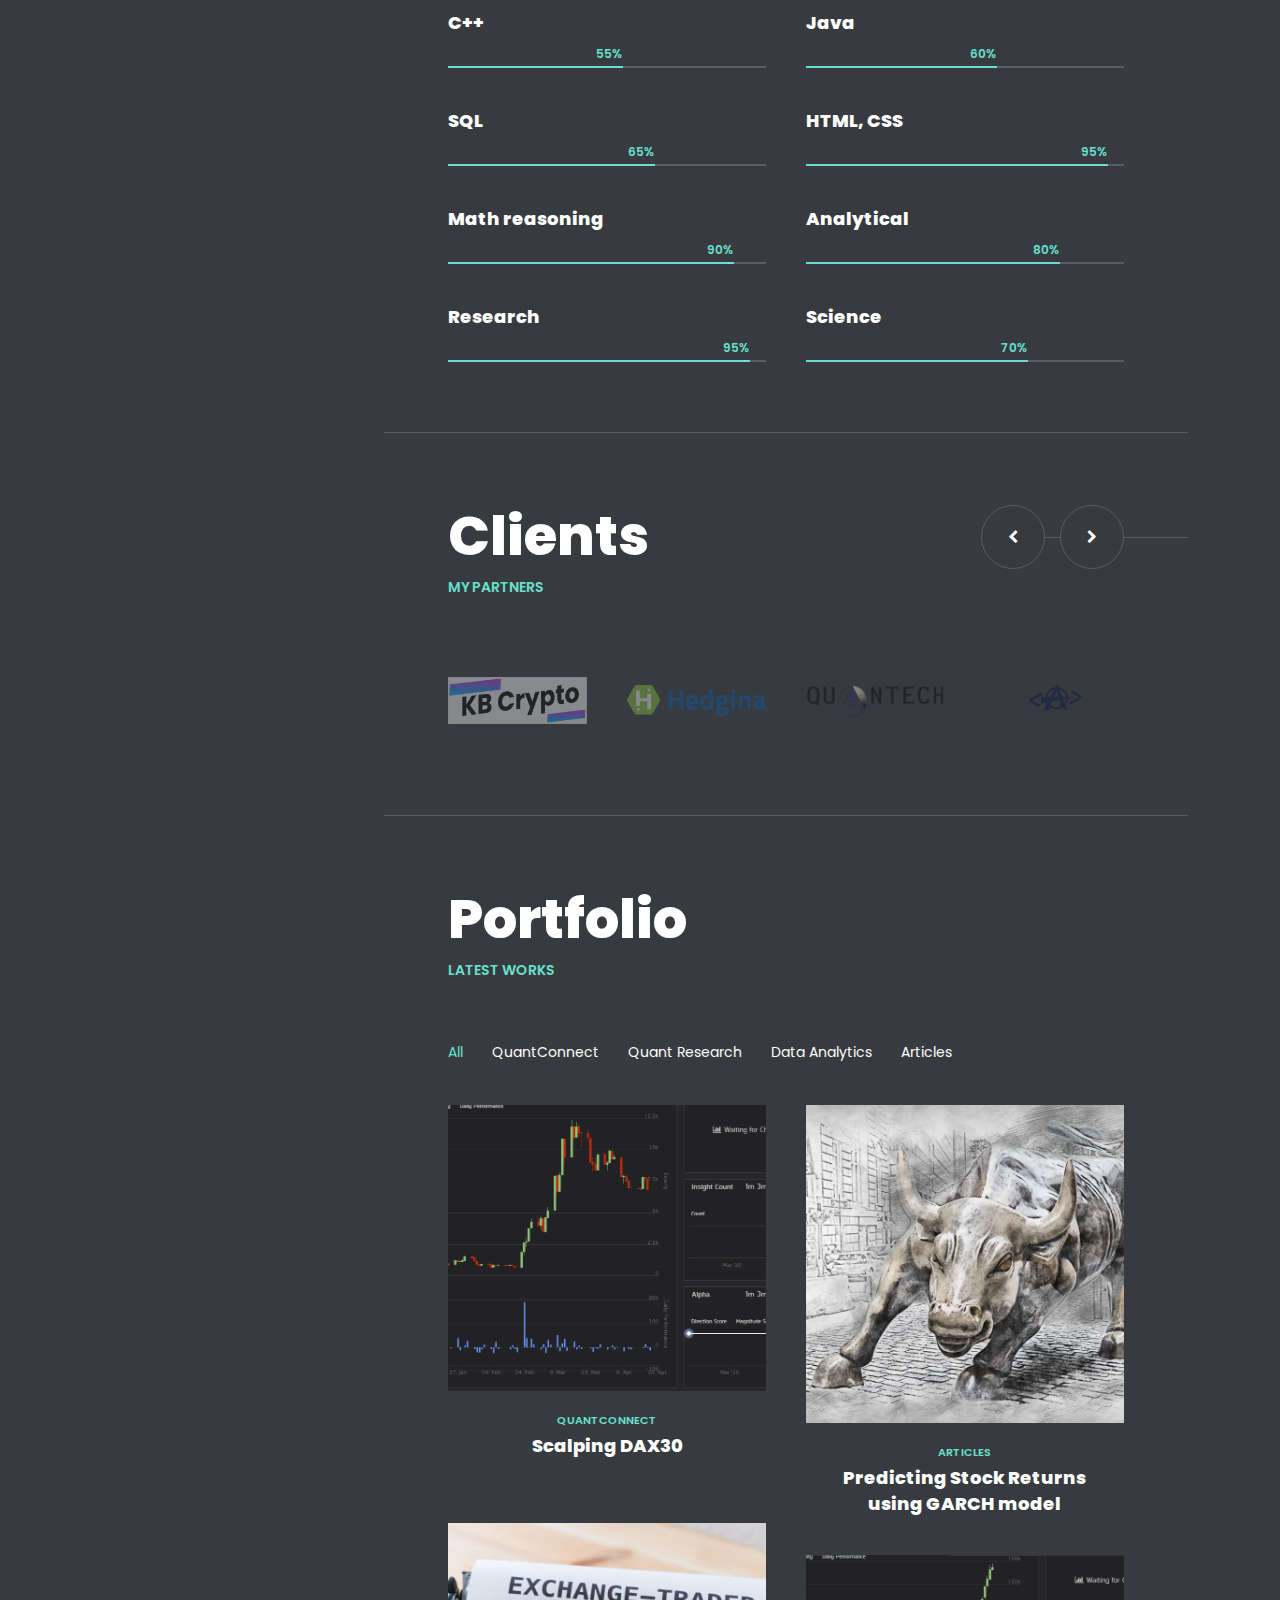
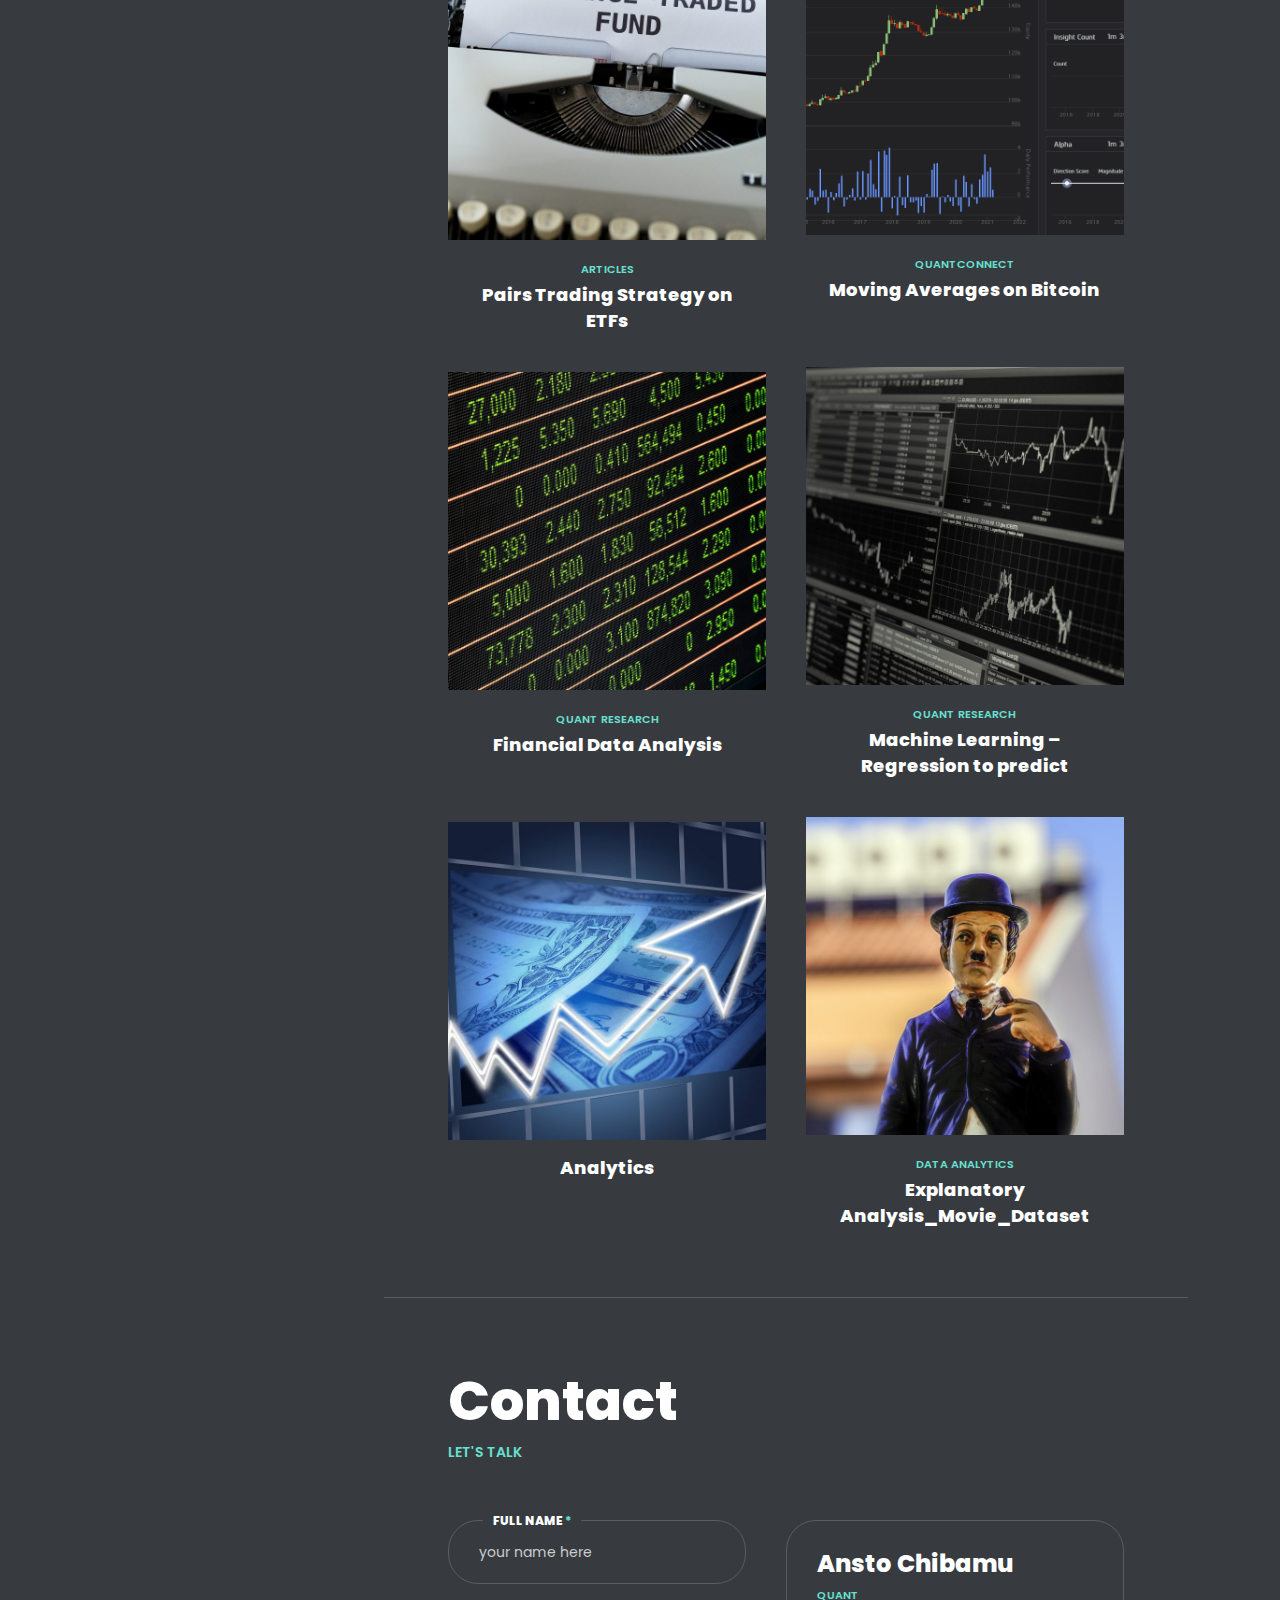
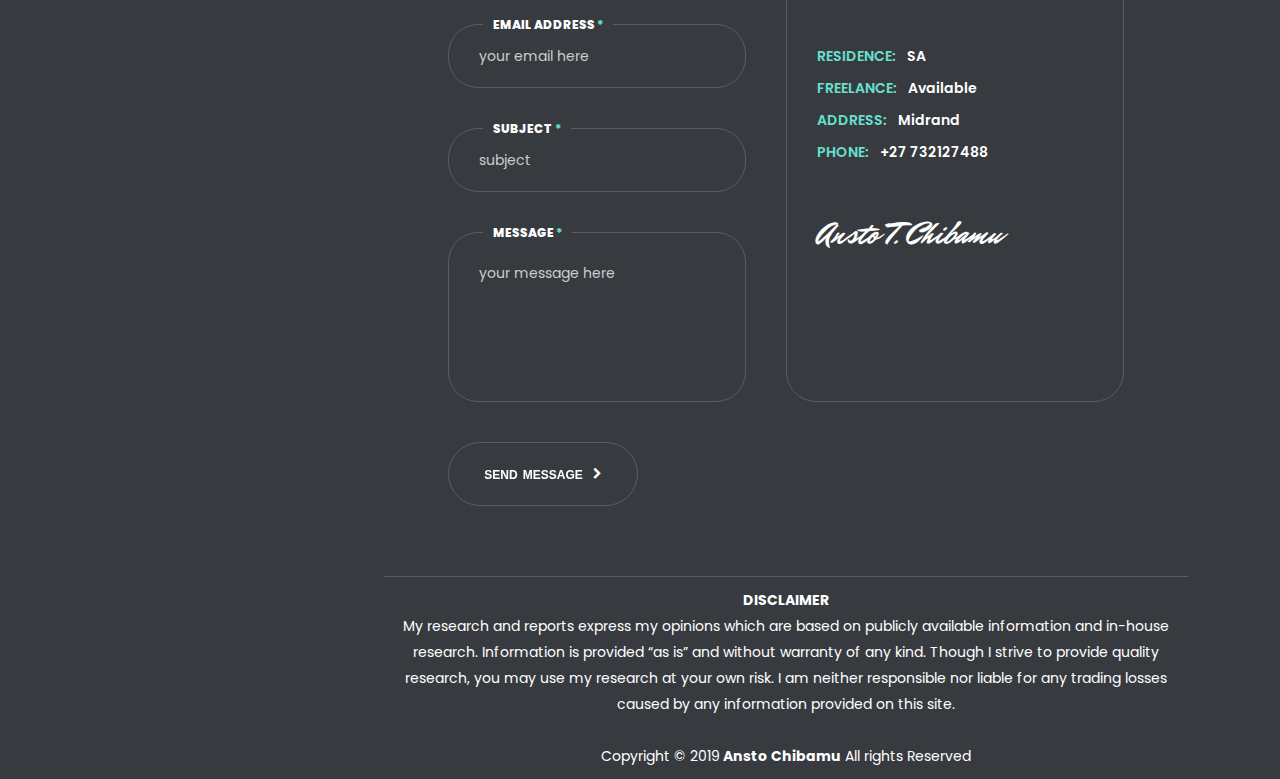
==== commit c42850d6: "New website" ====
--- a/index.html
+++ b/index.html
@@ -1,21 +1,46 @@
 <!DOCTYPE html>
-<html lang="en-US">
+<html lang="en-US" prefix="og: https://ogp.me/ns#">
 <head>
-<meta charset="UTF-8">
-<meta name="viewport" content="width=device-width, initial-scale=1">
-<link rel="profile" href="https://gmpg.org/xfn/11">
-
-<title>ANSTO TAFARA CHIBAMU</title>
-<link rel='dns-prefetch' href='//fonts.googleapis.com' />
-<link rel='dns-prefetch' href='//s.w.org' />
-<link rel="alternate" type="application/rss+xml" title="ANSTO TAFARA CHIBAMU &raquo; Feed" href="http://ansto.portfolio/feed/" />
-<link rel="alternate" type="application/rss+xml" title="ANSTO TAFARA CHIBAMU &raquo; Comments Feed" href="http://ansto.portfolio/comments/feed/" />
-		<script>
-			window._wpemojiSettings = {"baseUrl":"https:\/\/s.w.org\/images\/core\/emoji\/12.0.0-1\/72x72\/","ext":".png","svgUrl":"https:\/\/s.w.org\/images\/core\/emoji\/12.0.0-1\/svg\/","svgExt":".svg","source":{"concatemoji":"http:\/\/ansto.portfolio\/wp-includes\/js\/wp-emoji-release.min.js?ver=5.3"}};
-			!function(e,a,t){var r,n,o,i,p=a.createElement("canvas"),s=p.getContext&&p.getContext("2d");function c(e,t){var a=String.fromCharCode;s.clearRect(0,0,p.width,p.height),s.fillText(a.apply(this,e),0,0);var r=p.toDataURL();return s.clearRect(0,0,p.width,p.height),s.fillText(a.apply(this,t),0,0),r===p.toDataURL()}function l(e){if(!s||!s.fillText)return!1;switch(s.textBaseline="top",s.font="600 32px Arial",e){case"flag":return!c([127987,65039,8205,9895,65039],[127987,65039,8203,9895,65039])&&(!c([55356,56826,55356,56819],[55356,56826,8203,55356,56819])&&!c([55356,57332,56128,56423,56128,56418,56128,56421,56128,56430,56128,56423,56128,56447],[55356,57332,8203,56128,56423,8203,56128,56418,8203,56128,56421,8203,56128,56430,8203,56128,56423,8203,56128,56447]));case"emoji":return!c([55357,56424,55356,57342,8205,55358,56605,8205,55357,56424,55356,57340],[55357,56424,55356,57342,8203,55358,56605,8203,55357,56424,55356,57340])}return!1}function d(e){var t=a.createElement("script");t.src=e,t.defer=t.type="text/javascript",a.getElementsByTagName("head")[0].appendChild(t)}for(i=Array("flag","emoji"),t.supports={everything:!0,everythingExceptFlag:!0},o=0;o<i.length;o++)t.supports[i[o]]=l(i[o]),t.supports.everything=t.supports.everything&&t.supports[i[o]],"flag"!==i[o]&&(t.supports.everythingExceptFlag=t.supports.everythingExceptFlag&&t.supports[i[o]]);t.supports.everythingExceptFlag=t.supports.everythingExceptFlag&&!t.supports.flag,t.DOMReady=!1,t.readyCallback=function(){t.DOMReady=!0},t.supports.everything||(n=function(){t.readyCallback()},a.addEventListener?(a.addEventListener("DOMContentLoaded",n,!1),e.addEventListener("load",n,!1)):(e.attachEvent("onload",n),a.attachEvent("onreadystatechange",function(){"complete"===a.readyState&&t.readyCallback()})),(r=t.source||{}).concatemoji?d(r.concatemoji):r.wpemoji&&r.twemoji&&(d(r.twemoji),d(r.wpemoji)))}(window,document,window._wpemojiSettings);
+	<!-- Meta Data -->
+	<meta charset="UTF-8">
+	<meta http-equiv="X-UA-Compatible" content="IE=edge">
+	<meta name="viewport" content="width=device-width, initial-scale=1">
+	<link rel="profile" href="https://gmpg.org/xfn/11">
+
+	<title>Quant ATC</title>
+
+		<!-- All in One SEO 4.1.1.1 -->
+		<meta name="description" content="Ansto Tafara Chibamu Quantitative Researcher Data Scientist Algorithmic Trader Hello! I am a Quantitative Researcher and Data Scientist. I have over 3 years of experience developing algorithmic trading strategies for different asset classes like stocks, forex, ETFs, indices, cryptos and financial derivatives. I also have experience in risk, sales, and marketing analytics. I love new... READ MORE">
+		<link rel="canonical" href="http://anstochibamu.github.io/">
+		<meta property="og:site_name" content="Quant ATC - Ansto Tafara Chibamu">
+		<meta property="og:type" content="article">
+		<meta property="og:title" content="Quant ATC">
+		<meta property="og:description" content="Ansto Tafara Chibamu Quantitative Researcher Data Scientist Algorithmic Trader Hello! I am a Quantitative Researcher and Data Scientist. I have over 3 years of experience developing algorithmic trading strategies for different asset classes like stocks, forex, ETFs, indices, cryptos and financial derivatives. I also have experience in risk, sales, and marketing analytics. I love new... READ MORE">
+		<meta property="og:url" content="http://anstochibamu.github.io/">
+		<meta property="article:published_time" content="2020-06-17T20:07:07Z">
+		<meta property="article:modified_time" content="2021-06-06T19:41:25Z">
+		<meta name="twitter:card" content="summary">
+		<meta name="twitter:domain" content="localhost">
+		<meta name="twitter:title" content="Quant ATC">
+		<meta name="twitter:description" content="Ansto Tafara Chibamu Quantitative Researcher Data Scientist Algorithmic Trader Hello! I am a Quantitative Researcher and Data Scientist. I have over 3 years of experience developing algorithmic trading strategies for different asset classes like stocks, forex, ETFs, indices, cryptos and financial derivatives. I also have experience in risk, sales, and marketing analytics. I love new... READ MORE">
+		<script type="application/ld+json" class="aioseo-schema">
+			{"@context":"https:\/\/schema.org","@graph":[{"@type":"WebSite","@id":"http:\/\/anstochibamu.github.io\/#website","url":"http:\/\/anstochibamu.github.io\/","name":"Quant ATC","description":"Ansto Tafara Chibamu","publisher":{"@id":"http:\/\/anstochibamu.github.io\/#organization"},"potentialAction":{"@type":"SearchAction","target":"http:\/\/anstochibamu.github.io\/?s={search_term_string}","query-input":"required name=search_term_string"}},{"@type":"Organization","@id":"http:\/\/anstochibamu.github.io\/#organization","name":"Quant ATC","url":"http:\/\/anstochibamu.github.io\/"},{"@type":"BreadcrumbList","@id":"http:\/\/anstochibamu.github.io\/#breadcrumblist","itemListElement":[{"@type":"ListItem","@id":"http:\/\/anstochibamu.github.io\/#listItem","position":"1","item":{"@id":"http:\/\/anstochibamu.github.io\/#item","name":"Home","description":"Ansto Tafara Chibamu Quantitative Researcher Data Scientist Algorithmic Trader Hello! I am a Quantitative Researcher and Data Scientist. I have over 3 years of experience developing algorithmic trading strategies for different asset classes like stocks, forex, ETFs, indices, cryptos and financial derivatives. I also have experience in risk, sales, and marketing analytics. I love new... READ MORE","url":"http:\/\/anstochibamu.github.io\/"}}]},{"@type":"WebPage","@id":"http:\/\/anstochibamu.github.io\/#webpage","url":"http:\/\/anstochibamu.github.io\/","name":"Quant ATC","description":"Ansto Tafara Chibamu Quantitative Researcher Data Scientist Algorithmic Trader Hello! I am a Quantitative Researcher and Data Scientist. I have over 3 years of experience developing algorithmic trading strategies for different asset classes like stocks, forex, ETFs, indices, cryptos and financial derivatives. I also have experience in risk, sales, and marketing analytics. I love new... READ MORE","inLanguage":"en-US","isPartOf":{"@id":"http:\/\/anstochibamu.github.io\/#website"},"breadcrumb":{"@id":"http:\/\/anstochibamu.github.io\/#breadcrumblist"},"datePublished":"2020-06-17T20:07:07+00:00","dateModified":"2021-06-06T19:41:25+00:00"}]}
 		</script>
-		<style>
-img.wp-smiley,
+		<!-- All in One SEO -->
+
+<link rel="dns-prefetch" href="//fonts.googleapis.com">
+<link rel="dns-prefetch" href="//s.w.org">
+<link rel="alternate" type="application/rss+xml" title="Quant ATC &raquo; Feed" href="http://anstochibamu.github.io/feed/">
+<link rel="alternate" type="application/rss+xml" title="Quant ATC &raquo; Comments Feed" href="http://anstochibamu.github.io/comments/feed/">
+		<!-- This site uses the Google Analytics by MonsterInsights plugin v7.17.0 - Using Analytics tracking - https://www.monsterinsights.com/ -->
+		<!-- Note: MonsterInsights is not currently configured on this site. The site owner needs to authenticate with Google Analytics in the MonsterInsights settings panel. -->
+					<!-- No UA code set -->
+				<!-- / Google Analytics by MonsterInsights -->
+				<script type="text/javascript">
+			window._wpemojiSettings = {"baseUrl":"https:\/\/s.w.org\/images\/core\/emoji\/13.0.1\/72x72\/","ext":".png","svgUrl":"https:\/\/s.w.org\/images\/core\/emoji\/13.0.1\/svg\/","svgExt":".svg","source":{"concatemoji":"http:\/\/anstochibamu.github.io\/wp-includes\/js\/wp-emoji-release.min.js?ver=5.7.2"}};
+			!function(e,a,t){var n,r,o,i=a.createElement("canvas"),p=i.getContext&&i.getContext("2d");function s(e,t){var a=String.fromCharCode;p.clearRect(0,0,i.width,i.height),p.fillText(a.apply(this,e),0,0);e=i.toDataURL();return p.clearRect(0,0,i.width,i.height),p.fillText(a.apply(this,t),0,0),e===i.toDataURL()}function c(e){var t=a.createElement("script");t.src=e,t.defer=t.type="text/javascript",a.getElementsByTagName("head")[0].appendChild(t)}for(o=Array("flag","emoji"),t.supports={everything:!0,everythingExceptFlag:!0},r=0;r<o.length;r++)t.supports[o[r]]=function(e){if(!p||!p.fillText)return!1;switch(p.textBaseline="top",p.font="600 32px Arial",e){case"flag":return s([127987,65039,8205,9895,65039],[127987,65039,8203,9895,65039])?!1:!s([55356,56826,55356,56819],[55356,56826,8203,55356,56819])&&!s([55356,57332,56128,56423,56128,56418,56128,56421,56128,56430,56128,56423,56128,56447],[55356,57332,8203,56128,56423,8203,56128,56418,8203,56128,56421,8203,56128,56430,8203,56128,56423,8203,56128,56447]);case"emoji":return!s([55357,56424,8205,55356,57212],[55357,56424,8203,55356,57212])}return!1}(o[r]),t.supports.everything=t.supports.everything&&t.supports[o[r]],"flag"!==o[r]&&(t.supports.everythingExceptFlag=t.supports.everythingExceptFlag&&t.supports[o[r]]);t.supports.everythingExceptFlag=t.supports.everythingExceptFlag&&!t.supports.flag,t.DOMReady=!1,t.readyCallback=function(){t.DOMReady=!0},t.supports.everything||(n=function(){t.readyCallback()},a.addEventListener?(a.addEventListener("DOMContentLoaded",n,!1),e.addEventListener("load",n,!1)):(e.attachEvent("onload",n),a.attachEvent("onreadystatechange",function(){"complete"===a.readyState&&t.readyCallback()})),(n=t.source||{}).concatemoji?c(n.concatemoji):n.wpemoji&&n.twemoji&&(c(n.twemoji),c(n.wpemoji)))}(window,document,window._wpemojiSettings);
+		</script>
+		<style type="text/css">img.wp-smiley,
 img.emoji {
 	display: inline !important;
 	border: none !important;
@@ -26,280 +51,1658 @@
 	vertical-align: -0.1em !important;
 	background: none !important;
 	padding: 0 !important;
-}
-</style>
-	<link rel='stylesheet' id='astra-theme-css-css'  href='http://ansto.portfolio/wp-content/themes/astra/assets/css/minified/style.min.css?ver=2.1.3' media='all' />
-<style id='astra-theme-css-inline-css'>
-html{font-size:100%;}a,.page-title{color:#fb2056;}a:hover,a:focus{color:#fb2056;}body,button,input,select,textarea{font-family:'Noto Sans',sans-serif;font-weight:400;font-size:16px;font-size:1rem;line-height:1.49;}blockquote{color:#000000;}h1,.entry-content h1,h2,.entry-content h2,h3,.entry-content h3,h4,.entry-content h4,h5,.entry-content h5,h6,.entry-content h6,.site-title,.site-title a{font-family:'Montserrat',sans-serif;font-weight:700;}.site-title{font-size:22px;font-size:1.375rem;}header .site-logo-img .custom-logo-link img{max-width:140px;}.astra-logo-svg{width:140px;}.ast-archive-description .ast-archive-title{font-size:40px;font-size:2.5rem;}.site-header .site-description{font-size:15px;font-size:0.9375rem;}.entry-title{font-size:30px;font-size:1.875rem;}.comment-reply-title{font-size:26px;font-size:1.625rem;}.ast-comment-list #cancel-comment-reply-link{font-size:16px;font-size:1rem;}h1,.entry-content h1{font-size:64px;font-size:4rem;}h2,.entry-content h2{font-size:32px;font-size:2rem;}h3,.entry-content h3{font-size:24px;font-size:1.5rem;}h4,.entry-content h4{font-size:20px;font-size:1.25rem;}h5,.entry-content h5{font-size:18px;font-size:1.125rem;}h6,.entry-content h6{font-size:15px;font-size:0.9375rem;}.ast-single-post .entry-title,.page-title{font-size:30px;font-size:1.875rem;}#secondary,#secondary button,#secondary input,#secondary select,#secondary textarea{font-size:16px;font-size:1rem;}::selection{background-color:#fb2056;color:#ffffff;}body,h1,.entry-title a,.entry-content h1,h2,.entry-content h2,h3,.entry-content h3,h4,.entry-content h4,h5,.entry-content h5,h6,.entry-content h6,.wc-block-grid__product-title{color:#222222;}.tagcloud a:hover,.tagcloud a:focus,.tagcloud a.current-item{color:#ffffff;border-color:#fb2056;background-color:#fb2056;}.main-header-menu a,.ast-header-custom-item a{color:#222222;}.main-header-menu li:hover > a,.main-header-menu li:hover > .ast-menu-toggle,.main-header-menu .ast-masthead-custom-menu-items a:hover,.main-header-menu li.focus > a,.main-header-menu li.focus > .ast-menu-toggle,.main-header-menu .current-menu-item > a,.main-header-menu .current-menu-ancestor > a,.main-header-menu .current_page_item > a,.main-header-menu .current-menu-item > .ast-menu-toggle,.main-header-menu .current-menu-ancestor > .ast-menu-toggle,.main-header-menu .current_page_item > .ast-menu-toggle{color:#fb2056;}input:focus,input[type="text"]:focus,input[type="email"]:focus,input[type="url"]:focus,input[type="password"]:focus,input[type="reset"]:focus,input[type="search"]:focus,textarea:focus{border-color:#fb2056;}input[type="radio"]:checked,input[type=reset],input[type="checkbox"]:checked,input[type="checkbox"]:hover:checked,input[type="checkbox"]:focus:checked,input[type=range]::-webkit-slider-thumb{border-color:#fb2056;background-color:#fb2056;box-shadow:none;}.site-footer a:hover + .post-count,.site-footer a:focus + .post-count{background:#fb2056;border-color:#fb2056;}.ast-small-footer{color:#d3d3d3;}.ast-small-footer > .ast-footer-overlay{background-color:#00293a;}.ast-small-footer a{color:#fb2056;}.ast-small-footer a:hover{color:#fb2056;}.footer-adv .footer-adv-overlay{border-top-style:solid;border-top-color:#7a7a7a;}.ast-comment-meta{line-height:1.666666667;font-size:13px;font-size:0.8125rem;}.single .nav-links .nav-previous,.single .nav-links .nav-next,.single .ast-author-details .author-title,.ast-comment-meta{color:#fb2056;}.menu-toggle,button,.ast-button,.button,input#submit,input[type="button"],input[type="submit"],input[type="reset"]{border-radius:60px;padding:8px 38px;color:#ffffff;border-color:#014049;background-color:#014049;}button:focus,.menu-toggle:hover,button:hover,.ast-button:hover,.button:hover,input[type=reset]:hover,input[type=reset]:focus,input#submit:hover,input#submit:focus,input[type="button"]:hover,input[type="button"]:focus,input[type="submit"]:hover,input[type="submit"]:focus{color:#ffffff;border-color:#116872;background-color:#116872;}.entry-meta,.entry-meta *{line-height:1.45;color:#fb2056;}.entry-meta a:hover,.entry-meta a:hover *,.entry-meta a:focus,.entry-meta a:focus *{color:#fb2056;}.ast-404-layout-1 .ast-404-text{font-size:200px;font-size:12.5rem;}.widget-title{font-size:22px;font-size:1.375rem;color:#222222;}#cat option,.secondary .calendar_wrap thead a,.secondary .calendar_wrap thead a:visited{color:#fb2056;}.secondary .calendar_wrap #today,.ast-progress-val span{background:#fb2056;}.secondary a:hover + .post-count,.secondary a:focus + .post-count{background:#fb2056;border-color:#fb2056;}.calendar_wrap #today > a{color:#ffffff;}.ast-pagination a,.page-links .page-link,.single .post-navigation a{color:#fb2056;}.ast-pagination a:hover,.ast-pagination a:focus,.ast-pagination > span:hover:not(.dots),.ast-pagination > span.current,.page-links > .page-link,.page-links .page-link:hover,.post-navigation a:hover{color:#fb2056;}.ast-header-break-point .ast-mobile-menu-buttons-minimal.menu-toggle{background:transparent;color:#014049;}.ast-header-break-point .ast-mobile-menu-buttons-outline.menu-toggle{background:transparent;border:1px solid #014049;color:#014049;}.ast-header-break-point .ast-mobile-menu-buttons-fill.menu-toggle{background:#014049;}@media (min-width:545px){.ast-page-builder-template .comments-area,.single.ast-page-builder-template .entry-header,.single.ast-page-builder-template .post-navigation{max-width:1240px;margin-left:auto;margin-right:auto;}}@media (max-width:768px){.ast-archive-description .ast-archive-title{font-size:40px;}.entry-title{font-size:30px;}h1,.entry-content h1{font-size:44px;}h2,.entry-content h2{font-size:25px;}h3,.entry-content h3{font-size:20px;}.ast-single-post .entry-title,.page-title{font-size:30px;}}@media (max-width:544px){.comment-reply-title{font-size:24px;font-size:1.6rem;}.ast-comment-meta{font-size:12px;font-size:0.8rem;}.widget-title{font-size:21px;font-size:1.4rem;}body,button,input,select,textarea{font-size:15px;font-size:0.9375rem;}.ast-comment-list #cancel-comment-reply-link{font-size:15px;font-size:0.9375rem;}#secondary,#secondary button,#secondary input,#secondary select,#secondary textarea{font-size:15px;font-size:0.9375rem;}.site-title{font-size:20px;font-size:1.25rem;}.ast-archive-description .ast-archive-title{font-size:40px;}.site-header .site-description{font-size:14px;font-size:0.875rem;}.entry-title{font-size:30px;}h1,.entry-content h1{font-size:30px;}h2,.entry-content h2{font-size:24px;}h3,.entry-content h3{font-size:20px;}h4,.entry-content h4{font-size:19px;font-size:1.1875rem;}h5,.entry-content h5{font-size:16px;font-size:1rem;}h6,.entry-content h6{font-size:15px;font-size:0.9375rem;}.ast-single-post .entry-title,.page-title{font-size:30px;}.ast-header-break-point .site-branding img,.ast-header-break-point #masthead .site-logo-img .custom-logo-link img{max-width:100px;}.astra-logo-svg{width:100px;}.ast-header-break-point .site-logo-img .custom-mobile-logo-link img{max-width:100px;}}@media (max-width:768px){html{font-size:91.2%;}}@media (max-width:544px){html{font-size:100%;}}@media (min-width:769px){.ast-container{max-width:1240px;}}@font-face {font-family: "Astra";src: url( http://ansto.portfolio/wp-content/themes/astra/assets/fonts/astra.woff) format("woff"),url( http://ansto.portfolio/wp-content/themes/astra/assets/fonts/astra.ttf) format("truetype"),url( http://ansto.portfolio/wp-content/themes/astra/assets/fonts/astra.svg#astra) format("svg");font-weight: normal;font-style: normal;font-display: fallback;}@media (max-width:921px) {.main-header-bar .main-header-bar-navigation{display:none;}}.ast-desktop .main-header-menu.submenu-with-border .sub-menu,.ast-desktop .main-header-menu.submenu-with-border .children,.ast-desktop .main-header-menu.submenu-with-border .astra-full-megamenu-wrapper{border-color:#fb2056;}.ast-desktop .main-header-menu.submenu-with-border .sub-menu,.ast-desktop .main-header-menu.submenu-with-border .children{border-top-width:2px;border-right-width:0px;border-left-width:0px;border-bottom-width:0px;border-style:solid;}.ast-desktop .main-header-menu.submenu-with-border .sub-menu .sub-menu,.ast-desktop .main-header-menu.submenu-with-border .children .children{top:-2px;}.ast-desktop .main-header-menu.submenu-with-border .sub-menu a,.ast-desktop .main-header-menu.submenu-with-border .children a{border-bottom-width:0px;border-style:solid;border-color:#eaeaea;}@media (min-width:769px){.main-header-menu .sub-menu li.ast-left-align-sub-menu:hover > ul,.main-header-menu .sub-menu li.ast-left-align-sub-menu.focus > ul{margin-left:-0px;}}.ast-small-footer{border-top-style:solid;border-top-width:0;border-top-color:#7a7a7a;}.ast-small-footer-wrap{text-align:center;}@media (max-width:920px){.ast-404-layout-1 .ast-404-text{font-size:100px;font-size:6.25rem;}}@media (min-width:769px){.ast-theme-transparent-header #masthead{position:absolute;left:0;right:0;}.ast-theme-transparent-header .main-header-bar,.ast-theme-transparent-header.ast-header-break-point .main-header-bar{background:none;}body.elementor-editor-active.ast-theme-transparent-header #masthead,.fl-builder-edit .ast-theme-transparent-header #masthead,body.vc_editor.ast-theme-transparent-header #masthead{z-index:0;}.ast-header-break-point.ast-replace-site-logo-transparent.ast-theme-transparent-header .custom-mobile-logo-link{display:none;}.ast-header-break-point.ast-replace-site-logo-transparent.ast-theme-transparent-header .transparent-custom-logo{display:inline-block;}.ast-theme-transparent-header .ast-above-header{background-image:none;background-color:transparent;}.ast-theme-transparent-header .ast-below-header{background-image:none;background-color:transparent;}}.ast-theme-transparent-header .main-header-bar,.ast-theme-transparent-header.ast-header-break-point .main-header-bar-wrap .main-header-menu,.ast-theme-transparent-header.ast-header-break-point .main-header-bar-wrap .main-header-bar{background-color:rgba(0,0,0,0.48);}.ast-theme-transparent-header .main-header-bar .ast-search-menu-icon form{background-color:rgba(0,0,0,0.48);}.ast-theme-transparent-header .ast-above-header,.ast-theme-transparent-header .ast-below-header,.ast-header-break-point.ast-theme-transparent-header .ast-above-header,.ast-header-break-point.ast-theme-transparent-header .ast-below-header{background-color:rgba(0,0,0,0.48);}.ast-theme-transparent-header .site-title a,.ast-theme-transparent-header .site-title a:focus,.ast-theme-transparent-header .site-title a:hover,.ast-theme-transparent-header .site-title a:visited{color:#ffffff;}.ast-theme-transparent-header .site-header .site-description{color:#ffffff;}.ast-theme-transparent-header .main-header-menu,.ast-theme-transparent-header.ast-header-break-point .main-header-bar-wrap .main-header-menu,.ast-flyout-menu-enable.ast-header-break-point.ast-theme-transparent-header .main-header-bar-navigation #site-navigation,.ast-fullscreen-menu-enable.ast-header-break-point.ast-theme-transparent-header .main-header-bar-navigation #site-navigation,.ast-flyout-above-menu-enable.ast-header-break-point.ast-theme-transparent-header .ast-above-header-navigation-wrap .ast-above-header-navigation,.ast-flyout-below-menu-enable.ast-header-break-point.ast-theme-transparent-header .ast-below-header-navigation-wrap .ast-below-header-actual-nav,.ast-fullscreen-above-menu-enable.ast-header-break-point.ast-theme-transparent-header .ast-above-header-navigation-wrap,.ast-fullscreen-below-menu-enable.ast-header-break-point.ast-theme-transparent-header .ast-below-header-navigation-wrap{background-color:rgba(255,255,255,0);}.ast-theme-transparent-header .main-header-menu,.ast-theme-transparent-header .main-header-menu a,.ast-theme-transparent-header .ast-masthead-custom-menu-items,.ast-theme-transparent-header .ast-masthead-custom-menu-items a,.ast-theme-transparent-header .main-header-menu li > .ast-menu-toggle,.ast-theme-transparent-header .main-header-menu li > .ast-menu-toggle{color:#ffffff;}.ast-theme-transparent-header .main-header-menu li:hover > a,.ast-theme-transparent-header .main-header-menu li:hover > .ast-menu-toggle,.ast-theme-transparent-header .main-header-menu .ast-masthead-custom-menu-items a:hover,.ast-theme-transparent-header .main-header-menu .focus > a,.ast-theme-transparent-header .main-header-menu .focus > .ast-menu-toggle,.ast-theme-transparent-header .main-header-menu .current-menu-item > a,.ast-theme-transparent-header .main-header-menu .current-menu-ancestor > a,.ast-theme-transparent-header .main-header-menu .current_page_item > a,.ast-theme-transparent-header .main-header-menu .current-menu-item > .ast-menu-toggle,.ast-theme-transparent-header .main-header-menu .current-menu-ancestor > .ast-menu-toggle,.ast-theme-transparent-header .main-header-menu .current_page_item > .ast-menu-toggle{color:#ffffff;}@media (max-width:768px){.ast-theme-transparent-header #masthead{position:absolute;left:0;right:0;}.ast-theme-transparent-header .main-header-bar,.ast-theme-transparent-header.ast-header-break-point .main-header-bar{background:none;}body.elementor-editor-active.ast-theme-transparent-header #masthead,.fl-builder-edit .ast-theme-transparent-header #masthead,body.vc_editor.ast-theme-transparent-header #masthead{z-index:0;}.ast-header-break-point.ast-replace-site-logo-transparent.ast-theme-transparent-header .custom-mobile-logo-link{display:none;}.ast-header-break-point.ast-replace-site-logo-transparent.ast-theme-transparent-header .transparent-custom-logo{display:inline-block;}.ast-theme-transparent-header .ast-above-header{background-image:none;background-color:transparent;}.ast-theme-transparent-header .ast-below-header{background-image:none;background-color:transparent;}}@media (max-width:768px){.ast-theme-transparent-header .main-header-bar,.ast-theme-transparent-header.ast-header-break-point .main-header-bar-wrap .main-header-menu,.ast-theme-transparent-header.ast-header-break-point .main-header-bar-wrap .main-header-bar{background-color:rgba(0,0,0,0.48);}.ast-theme-transparent-header .main-header-bar .ast-search-menu-icon form{background-color:rgba(0,0,0,0.48);}.ast-theme-transparent-header .ast-above-header,.ast-theme-transparent-header .ast-below-header,.ast-header-break-point.ast-theme-transparent-header .ast-above-header,.ast-header-break-point.ast-theme-transparent-header .ast-below-header{background-color:rgba(0,0,0,0.48);}.ast-theme-transparent-header .site-title a,.ast-theme-transparent-header .site-title a:focus,.ast-theme-transparent-header .site-title a:hover,.ast-theme-transparent-header .site-title a:visited{color:#ffffff;}.ast-theme-transparent-header .site-header .site-description{color:#ffffff;}.ast-theme-transparent-header .main-header-menu,.ast-theme-transparent-header .main-header-menu a,.ast-theme-transparent-header .ast-masthead-custom-menu-items,.ast-theme-transparent-header .ast-masthead-custom-menu-items a,.ast-theme-transparent-header .main-header-menu li > .ast-menu-toggle,.ast-theme-transparent-header .main-header-menu li > .ast-menu-toggle{color:#fb2056;}.ast-theme-transparent-header .main-header-menu li:hover > a,.ast-theme-transparent-header .main-header-menu li:hover > .ast-menu-toggle,.ast-theme-transparent-header .main-header-menu .ast-masthead-custom-menu-items a:hover,.ast-theme-transparent-header .main-header-menu .focus > a,.ast-theme-transparent-header .main-header-menu .focus > .ast-menu-toggle,.ast-theme-transparent-header .main-header-menu .current-menu-item > a,.ast-theme-transparent-header .main-header-menu .current-menu-ancestor > a,.ast-theme-transparent-header .main-header-menu .current_page_item > a,.ast-theme-transparent-header .main-header-menu .current-menu-item > .ast-menu-toggle,.ast-theme-transparent-header .main-header-menu .current-menu-ancestor > .ast-menu-toggle,.ast-theme-transparent-header .main-header-menu .current_page_item > .ast-menu-toggle{color:#000000;}}@media (max-width:544px){.ast-theme-transparent-header .main-header-bar,.ast-theme-transparent-header.ast-header-break-point .main-header-bar-wrap .main-header-menu,.ast-theme-transparent-header.ast-header-break-point .main-header-bar-wrap .main-header-bar{background-color:rgba(0,0,0,0.48);}.ast-theme-transparent-header .main-header-bar .ast-search-menu-icon form{background-color:rgba(0,0,0,0.48);}.ast-theme-transparent-header .ast-above-header,.ast-theme-transparent-header .ast-below-header,.ast-header-break-point.ast-theme-transparent-header .ast-above-header,.ast-header-break-point.ast-theme-transparent-header .ast-below-header{background-color:rgba(0,0,0,0.48);}.ast-theme-transparent-header .main-header-menu,.ast-theme-transparent-header .main-header-menu a,.ast-theme-transparent-header .ast-masthead-custom-menu-items,.ast-theme-transparent-header .ast-masthead-custom-menu-items a,.ast-theme-transparent-header .main-header-menu li > .ast-menu-toggle,.ast-theme-transparent-header .main-header-menu li > .ast-menu-toggle{color:#fb2056;}.ast-theme-transparent-header .main-header-menu li:hover > a,.ast-theme-transparent-header .main-header-menu li:hover > .ast-menu-toggle,.ast-theme-transparent-header .main-header-menu .ast-masthead-custom-menu-items a:hover,.ast-theme-transparent-header .main-header-menu .focus > a,.ast-theme-transparent-header .main-header-menu .focus > .ast-menu-toggle,.ast-theme-transparent-header .main-header-menu .current-menu-item > a,.ast-theme-transparent-header .main-header-menu .current-menu-ancestor > a,.ast-theme-transparent-header .main-header-menu .current_page_item > a,.ast-theme-transparent-header .main-header-menu .current-menu-item > .ast-menu-toggle,.ast-theme-transparent-header .main-header-menu .current-menu-ancestor > .ast-menu-toggle,.ast-theme-transparent-header .main-header-menu .current_page_item > .ast-menu-toggle{color:#000000;}}.ast-theme-transparent-header .main-header-bar,.ast-theme-transparent-header .site-header{border-bottom-width:0;border-bottom-color:#000000;}.ast-breadcrumbs .trail-browse,.ast-breadcrumbs .trail-items,.ast-breadcrumbs .trail-items li{display:inline-block;margin:0;padding:0;border:none;background:inherit;text-indent:0;}.ast-breadcrumbs .trail-browse{font-size:inherit;font-style:inherit;font-weight:inherit;color:inherit;}.ast-breadcrumbs .trail-items{list-style:none;}.trail-items li::after{padding:0 0.3em;content:"»";}.trail-items li:last-of-type::after{display:none;}.ast-header-break-point .site-header{border-bottom-width:0;}@media (min-width:769px){.main-header-bar{border-bottom-width:0;}}.ast-safari-browser-less-than-11 .main-header-menu .menu-item, .ast-safari-browser-less-than-11 .main-header-bar .ast-masthead-custom-menu-items{display:block;}.main-header-menu .menu-item, .main-header-bar .ast-masthead-custom-menu-items{-js-display:flex;display:flex;-webkit-box-pack:center;-webkit-justify-content:center;-moz-box-pack:center;-ms-flex-pack:center;justify-content:center;-webkit-box-orient:vertical;-webkit-box-direction:normal;-webkit-flex-direction:column;-moz-box-orient:vertical;-moz-box-direction:normal;-ms-flex-direction:column;flex-direction:column;}.main-header-menu > .menu-item > a{height:100%;-webkit-box-align:center;-webkit-align-items:center;-moz-box-align:center;-ms-flex-align:center;align-items:center;-js-display:flex;display:flex;}.ast-primary-menu-disabled .main-header-bar .ast-masthead-custom-menu-items{flex:unset;}.header-main-layout-1 .ast-flex.main-header-container, .header-main-layout-3 .ast-flex.main-header-container{-webkit-align-content:center;-ms-flex-line-pack:center;align-content:center;-webkit-box-align:center;-webkit-align-items:center;-moz-box-align:center;-ms-flex-align:center;align-items:center;}
-</style>
-<link rel='stylesheet' id='astra-google-fonts-css'  href='//fonts.googleapis.com/css?family=Noto+Sans%3A400%2C700%7CMontserrat%3A700%2C&#038;display=fallback&#038;ver=2.1.3' media='all' />
-<link rel='stylesheet' id='astra-menu-animation-css'  href='http://ansto.portfolio/wp-content/themes/astra/assets/css/minified/menu-animation.min.css?ver=2.1.3' media='all' />
-<link rel='stylesheet' id='wp-block-library-css'  href='http://ansto.portfolio/wp-includes/css/dist/block-library/style.min.css?ver=5.3' media='all' />
-<link rel='stylesheet' id='elementor-icons-css'  href='http://ansto.portfolio/wp-content/plugins/elementor/assets/lib/eicons/css/elementor-icons.min.css?ver=5.4.0' media='all' />
-<link rel='stylesheet' id='elementor-animations-css'  href='http://ansto.portfolio/wp-content/plugins/elementor/assets/lib/animations/animations.min.css?ver=2.7.5' media='all' />
-<link rel='stylesheet' id='elementor-frontend-css'  href='http://ansto.portfolio/wp-content/plugins/elementor/assets/css/frontend.min.css?ver=2.7.5' media='all' />
-<link rel='stylesheet' id='elementor-post-287-css'  href='http://ansto.portfolio/wp-content/uploads/elementor/css/post-287.css?ver=1574702864' media='all' />
-<!--[if IE]>
-<script src='http://ansto.portfolio/wp-content/themes/astra/assets/js/minified/flexibility.min.js?ver=2.1.3'></script>
-<script>
-flexibility(document.documentElement);
-</script>
-<![endif]-->
-<link rel='https://api.w.org/' href='http://ansto.portfolio/wp-json/' />
-<link rel="EditURI" type="application/rsd+xml" title="RSD" href="http://ansto.portfolio/xmlrpc.php?rsd" />
-<link rel="wlwmanifest" type="application/wlwmanifest+xml" href="http://ansto.portfolio/wp-includes/wlwmanifest.xml" /> 
-<meta name="generator" content="WordPress 5.3" />
-<link rel="canonical" href="http://ansto.portfolio/" />
-<link rel='shortlink' href='http://ansto.portfolio/' />
-<link rel="alternate" type="application/json+oembed" href="http://ansto.portfolio/wp-json/oembed/1.0/embed?url=http%3A%2F%2Fansto.portfolio%2F" />
-<link rel="alternate" type="text/xml+oembed" href="http://ansto.portfolio/wp-json/oembed/1.0/embed?url=http%3A%2F%2Fansto.portfolio%2F&#038;format=xml" />
-<style>.recentcomments a{display:inline !important;padding:0 !important;margin:0 !important;}</style></head>
-
-<body itemtype='https://schema.org/WebPage' itemscope='itemscope' class="home page-template-default page page-id-287 ast-desktop ast-page-builder-template ast-no-sidebar astra-2.1.3 ast-header-custom-item-inside ast-single-post ast-inherit-site-logo-transparent ast-theme-transparent-header elementor-default elementor-page elementor-page-287">
-
-<div 
-	class="hfeed site" id="page">
-	<a class="skip-link screen-reader-text" href="#content">Skip to content</a>
-
+}</style>
+	<link rel="stylesheet" id="myour-plugin-frontend-widget-style-css" href="http://anstochibamu.github.io/wp-content/plugins/myour-plugin/elementor/assets/css/style.css?ver=1" type="text/css" media="all">
+<link rel="stylesheet" id="wp-block-library-css" href="http://anstochibamu.github.io/wp-includes/css/dist/block-library/style.min.css?ver=5.7.2" type="text/css" media="all">
+<link rel="stylesheet" id="contact-form-7-css" href="http://anstochibamu.github.io/wp-content/plugins/contact-form-7/includes/css/styles.css?ver=5.4.1" type="text/css" media="all">
+<link rel="stylesheet" id="magnific-popup-css" href="http://anstochibamu.github.io/wp-content/themes/myour/assets/css/magnific-popup.css?ver=5.7.2" type="text/css" media="all">
+<link rel="stylesheet" id="animate-css" href="http://anstochibamu.github.io/wp-content/themes/myour/assets/css/animate.css?ver=5.7.2" type="text/css" media="all">
+<link rel="stylesheet" id="jarallax-css" href="http://anstochibamu.github.io/wp-content/themes/myour/assets/css/jarallax.css?ver=5.7.2" type="text/css" media="all">
+<link rel="stylesheet" id="owl-carousel-css" href="http://anstochibamu.github.io/wp-content/themes/myour/assets/css/owl.carousel.css?ver=5.7.2" type="text/css" media="all">
+<link rel="stylesheet" id="swiper-css" href="http://anstochibamu.github.io/wp-content/themes/myour/assets/css/swiper.css?ver=5.7.2" type="text/css" media="all">
+<link rel="stylesheet" id="fontawesome-css" href="http://anstochibamu.github.io/wp-content/themes/myour/assets/fonts/font-awesome/css/font-awesome.css?ver=5.7.2" type="text/css" media="all">
+<link rel="stylesheet" id="myour-style-css" href="http://anstochibamu.github.io/wp-content/themes/myour-child/style.css?ver=5.7.2" type="text/css" media="all">
+<link rel="stylesheet" id="myour-child-style-css" href="http://anstochibamu.github.io/wp-content/themes/myour/style.css?ver=1.0.0" type="text/css" media="all">
+<link rel="stylesheet" id="myour-fonts-css" href="https://fonts.googleapis.com/css?family=Poppins%3A100%2C100italic%2C200%2C200italic%2C300%2C300italic%2C400%2C400italic%2C500%2C500italic%2C600%2C600italic%2C700%2C700italic%2C800%2C800italic%2C900%2C900italic%7CMr+Dafoe&#038;subset=latin%2Clatin-ext" type="text/css" media="all">
+<link rel="stylesheet" id="elementor-icons-css" href="http://anstochibamu.github.io/wp-content/plugins/elementor/assets/lib/eicons/css/elementor-icons.min.css?ver=5.11.0" type="text/css" media="all">
+<link rel="stylesheet" id="elementor-animations-css" href="http://anstochibamu.github.io/wp-content/plugins/elementor/assets/lib/animations/animations.min.css?ver=3.2.4" type="text/css" media="all">
+<link rel="stylesheet" id="elementor-frontend-css" href="http://anstochibamu.github.io/wp-content/plugins/elementor/assets/css/frontend.min.css?ver=3.2.4" type="text/css" media="all">
+<style id="elementor-frontend-inline-css" type="text/css">@font-face{font-family:eicons;src:url(http://anstochibamu.github.io/wp-content/plugins/elementor/assets/lib/eicons/fonts/eicons.eot?5.10.0);src:url(http://anstochibamu.github.io/wp-content/plugins/elementor/assets/lib/eicons/fonts/eicons.eot?5.10.0#iefix) format("embedded-opentype"),url(http://anstochibamu.github.io/wp-content/plugins/elementor/assets/lib/eicons/fonts/eicons.woff2?5.10.0) format("woff2"),url(http://anstochibamu.github.io/wp-content/plugins/elementor/assets/lib/eicons/fonts/eicons.woff?5.10.0) format("woff"),url(http://anstochibamu.github.io/wp-content/plugins/elementor/assets/lib/eicons/fonts/eicons.ttf?5.10.0) format("truetype"),url(http://anstochibamu.github.io/wp-content/plugins/elementor/assets/lib/eicons/fonts/eicons.svg?5.10.0#eicon) format("svg");font-weight:400;font-style:normal}</style>
+<link rel="stylesheet" id="elementor-post-7-css" href="http://anstochibamu.github.io/wp-content/uploads/elementor/css/post-7.css?ver=1622944382" type="text/css" media="all">
+<link rel="stylesheet" id="elementor-post-39-css" href="http://anstochibamu.github.io/wp-content/uploads/elementor/css/post-39.css?ver=1623008487" type="text/css" media="all">
+<link rel="stylesheet" id="google-fonts-1-css" href="https://fonts.googleapis.com/css?family=Roboto%3A100%2C100italic%2C200%2C200italic%2C300%2C300italic%2C400%2C400italic%2C500%2C500italic%2C600%2C600italic%2C700%2C700italic%2C800%2C800italic%2C900%2C900italic%7CRoboto+Slab%3A100%2C100italic%2C200%2C200italic%2C300%2C300italic%2C400%2C400italic%2C500%2C500italic%2C600%2C600italic%2C700%2C700italic%2C800%2C800italic%2C900%2C900italic&#038;display=auto&#038;ver=5.7.2" type="text/css" media="all">
+<script type="text/javascript" src="http://anstochibamu.github.io/wp-includes/js/jquery/jquery.min.js?ver=3.5.1" id="jquery-core-js"></script>
+<script type="text/javascript" src="http://anstochibamu.github.io/wp-includes/js/jquery/jquery-migrate.min.js?ver=3.3.2" id="jquery-migrate-js"></script>
+<link rel="https://api.w.org/" href="http://anstochibamu.github.io/wp-json/">
+<link rel="alternate" type="application/json" href="http://anstochibamu.github.io/wp-json/wp/v2/pages/39">
+<link rel="EditURI" type="application/rsd+xml" title="RSD" href="http://anstochibamu.github.io/xmlrpc.php?rsd">
+<link rel="wlwmanifest" type="application/wlwmanifest+xml" href="http://anstochibamu.github.io/wp-includes/wlwmanifest.xml"> 
+<meta name="generator" content="WordPress 5.7.2">
+<link rel="shortlink" href="http://anstochibamu.github.io/">
+<link rel="alternate" type="application/json+oembed" href="http://anstochibamu.github.io/wp-json/oembed/1.0/embed?url=http%3A%2F%2Fanstochibamu.github.io%2F">
+<link rel="alternate" type="text/xml+oembed" href="http://anstochibamu.github.io/wp-json/oembed/1.0/embed?url=http%3A%2F%2Fanstochibamu.github.io%2F&#038;format=xml">
+
+<style>/* BG Color */
+	body, .section.started .h-title, .wrapper:before, .content-carousel .navs .prev, .content-carousel .navs .next, .skills.circles .progress, .skills.circles .progress:after, .contact-form .group-val .label, .footer .socials a {
+		background-color: #373b40;
+	}
+	
+		/* Heading Color */
+	h1,
+	h2,
+	h3,
+	h4,
+	h5,
+	h6,
+	.section .titles .title,
+	.section.started .h-title,
+	.content-sidebar .widget-title,
+	.title.comment-reply-title, 
+	.post-comments .title,
+	.resume-item .name,
+	.skills .name,
+	.service-item .name,
+	.box-items .box-item .desc .name,
+	.contact-info .name,
+	.pricing-item .name,
+	.reviews-item .name,
+	.blog-items .blog-item .desc .name {
+		color: #FFFFFF;
+	}
 	
 	
-		<header 
-			class="site-header ast-primary-submenu-animation-fade header-main-layout-1 ast-primary-menu-enabled ast-menu-toggle-icon ast-mobile-header-inline" id="masthead" role="banner" itemtype="https://schema.org/WPHeader" itemscope="itemscope"		>
-
+	
+		/* Text Color */
+	body,
+	a,
+	.section.started .started-content .h-text,
+	p,
+	.post-latest-col {
+		color: #FFFFFF;
+	}
+	
+	
+	
+	
+	
+	
+		/* Theme Color */
+	.preloader .box-1,
+	.preloader .spinner .lines:after,
+	.wp-block-button__link,
+	a.wp-block-button__link,
+	.is-style-outline .wp-block-button__link:hover,
+	.content-sidebar td#today,
+	.single-post-text table td#today,
+	.background-filter,
+	.skills .progress .percentage,
+	.skills.dotted .progress .da span,
+	.box-items .box-item .image .info .centrize,
+	.pricing-item .feature-list ul li strong,
+	.single-post-text ul>li:before,
+	.comment-text ul>li:before,
+	.sticky:before {
+		background-color: #68e0cf;
+	}
+	a:hover,
+	a.btn:hover .icon,
+	.btn:hover .icon,
+	.single-post-text input[type="submit"]:hover .icon,
+	button:hover .icon,
+	.is-style-outline .wp-block-button__link,
+	code,
+	.header .top-menu ul li.current-menu-item > a,
+	.header .top-menu-nav .sub-menu li a:hover,
+	.header .top-menu-nav .children li a:hover,
+	.header .top-menu-nav .sub-menu li.active a,
+	.header .top-menu-nav .children li.active a,
+	.section .titles .subtitle,
+	.section.started .h-title strong,
+	.section.started .started-content .h-subtitle,
+	.section.started .started-content .typed-subtitle,
+	.section.started .started-content .typed-cursor,
+	.info-list ul li strong,
+	.resume-item .date,
+	.resume-item .icon,
+	.skills .progress .percentage .percent,
+	.skills.list .name:before,
+	.skills.circles .progress span,
+	.service-item .icon,
+	.section.works .filters label.glitch-effect,
+	.box-items .box-item:hover .desc .name,
+	.box-items .box-item .desc .category,
+	.contact-form .group-val .label strong,
+	.contact-info .subname,
+	.pricing-item .icons,
+	.reviews-item .company,
+	.reviews-item .text:before,
+	.footer .socials a:hover,
+	.blog-items .blog-item .desc .name:hover,
+	.started-content .date,
+	.single-post-text p a,
+	.comment-text p a,
+	.post-text-bottom span.cat-links a,
+	.post-text-bottom .tags-links a,
+	.post-text-bottom .tags-links span,
+	.content-sidebar .tagcloud a,
+	.error-page__num,
+	.popup-box .category,
+	.header .download-cv-btn {
+		color: #68e0cf;
+	}
+	a.btn:hover,
+	.btn:hover,
+	.single-post-text input[type="submit"]:hover,
+	button:hover,
+	.is-style-outline .wp-block-button__link,
+	.skills.circles .progress .bar,
+	.skills.circles .progress.p51 .fill,
+	.skills.circles .progress.p52 .fill,
+	.skills.circles .progress.p53 .fill,
+	.skills.circles .progress.p54 .fill,
+	.skills.circles .progress.p55 .fill,
+	.skills.circles .progress.p56 .fill,
+	.skills.circles .progress.p57 .fill,
+	.skills.circles .progress.p58 .fill,
+	.skills.circles .progress.p59 .fill,
+	.skills.circles .progress.p60 .fill,
+	.skills.circles .progress.p61 .fill,
+	.skills.circles .progress.p62 .fill,
+	.skills.circles .progress.p63 .fill,
+	.skills.circles .progress.p64 .fill,
+	.skills.circles .progress.p65 .fill,
+	.skills.circles .progress.p66 .fill,
+	.skills.circles .progress.p67 .fill,
+	.skills.circles .progress.p68 .fill,
+	.skills.circles .progress.p69 .fill,
+	.skills.circles .progress.p70 .fill,
+	.skills.circles .progress.p71 .fill,
+	.skills.circles .progress.p72 .fill,
+	.skills.circles .progress.p73 .fill,
+	.skills.circles .progress.p74 .fill,
+	.skills.circles .progress.p75 .fill,
+	.skills.circles .progress.p76 .fill,
+	.skills.circles .progress.p77 .fill,
+	.skills.circles .progress.p78 .fill,
+	.skills.circles .progress.p79 .fill,
+	.skills.circles .progress.p80 .fill,
+	.skills.circles .progress.p81 .fill,
+	.skills.circles .progress.p82 .fill,
+	.skills.circles .progress.p83 .fill,
+	.skills.circles .progress.p84 .fill,
+	.skills.circles .progress.p85 .fill,
+	.skills.circles .progress.p86 .fill,
+	.skills.circles .progress.p87 .fill,
+	.skills.circles .progress.p88 .fill,
+	.skills.circles .progress.p89 .fill,
+	.skills.circles .progress.p90 .fill,
+	.skills.circles .progress.p91 .fill,
+	.skills.circles .progress.p92 .fill,
+	.skills.circles .progress.p93 .fill,
+	.skills.circles .progress.p94 .fill,
+	.skills.circles .progress.p95 .fill,
+	.skills.circles .progress.p96 .fill,
+	.skills.circles .progress.p97 .fill,
+	.skills.circles .progress.p98 .fill,
+	.skills.circles .progress.p99 .fill,
+	.skills.circles .progress.p100 .fill,
+	blockquote,
+	.started-content .date,
+	blockquote,
+	.post-text-bottom .tags-links a,
+	.post-text-bottom .tags-links span,
+	.content-sidebar .tagcloud a,
+	.header .download-cv-btn {
+		border-color: #68e0cf;
+	}
+	.animated-button span {
+		text-shadow: 0 16px 0 #68e0cf;
+	}</style>
+
+<style type="text/css">.recentcomments a{display:inline !important;padding:0 !important;margin:0 !important;}</style>
+<link rel="icon" href="http://anstochibamu.github.io/wp-content/uploads/2021/06/cropped-ATC-Logo-Blue-Transparent-32x32.png" sizes="32x32">
+<link rel="icon" href="http://anstochibamu.github.io/wp-content/uploads/2021/06/cropped-ATC-Logo-Blue-Transparent-192x192.png" sizes="192x192">
+<link rel="apple-touch-icon" href="http://anstochibamu.github.io/wp-content/uploads/2021/06/cropped-ATC-Logo-Blue-Transparent-180x180.png">
+<meta name="msapplication-TileImage" content="http://anstochibamu.github.io/wp-content/uploads/2021/06/cropped-ATC-Logo-Blue-Transparent-270x270.png">
+		<style type="text/css" id="wp-custom-css">@media (min-width: 920px) {
+.elementor-editor-active .background-bg {
+width: 30vw !important;
+}
+.elementor-editor-active .wrapper {
+margin-left: 30vw !important;
+}
+}</style>
+		</head>
+
+<body class="home page-template page-template-template-layout-builder page-template-template-layout-builder-php page page-id-39 elementor-default elementor-kit-7 elementor-page elementor-page-39">
+		
+	<!-- Preloader -->
+	<div class="preloader">
+		<div class="box-1">
+			<div class="centrize full-width">
+				<div class="vertical-center">
+					<div class="spinner">
+						<div class="lines"></div>
+					</div>
+				</div>
+			</div>
+		</div>
+		<div class="box-2"></div>
+	</div>
+	
+	<!-- Container -->
+	<div class="container">
+		
+		
+		<!-- Header -->
+		<header class="header">
+
+			<!-- logo -->
+			<div class="logo">
+				<a href="http://anstochibamu.github.io">
+										<img class="logo-img" src="http://anstochibamu.github.io/wp-content/uploads/2021/06/ATC-logo-white-trans_03.png" alt="Quant ATC">
+					
+					<span class="logo-lnk">
+						Quant ATC					</span>
+				</a>
+			</div>
+
+			<!-- menu button -->
+			<a href="#" class="menu-btn"><span></span></a>
+			
+						<!-- download cv button -->
+			<a href="http://anstochibamu.github.io/wp-content/uploads/2021/06/Ansto-Chibamu-CV.pdf" class="btn download-cv-btn" target="_blank" download>
+				<span class="animated-button"><span>Download CV</span></span>
+				<i class="icon fas fa-download"></i>
+			</a>
+			
+			<!-- header sidebar -->
+			<div class="header-sidebar">
+
+				<!-- top menu -->						
+				<div class="top-menu">
+					<div class="top-menu-nav">	
+						<div class="menu-topmenu-container">
+							<ul id="menu-main-menu" class="menu">
+<li id="menu-item-116" class=" menu-item menu-item-type-post_type menu-item-object-page menu-item-home current-menu-item page_item page-item-39 current_page_item "><a class="" href="http://anstochibamu.github.io/"><span class="animated-button"><span>Home</span></span></a></li>
+<li id="menu-item-50" class=" menu-item menu-item-type-custom menu-item-object-custom "><a class="" href="#section-about"><span class="animated-button"><span>About</span></span></a></li>
+<li id="menu-item-51" class=" menu-item menu-item-type-custom menu-item-object-custom "><a class="" href="#section-resume"><span class="animated-button"><span>Resume</span></span></a></li>
+<li id="menu-item-52" class=" menu-item menu-item-type-custom menu-item-object-custom "><a class="" href="#section-portfolio"><span class="animated-button"><span>Portfolio</span></span></a></li>
+<li id="menu-item-53" class=" menu-item menu-item-type-custom menu-item-object-custom "><a class="" href="#section-contacts"><span class="animated-button"><span>Contacts</span></span></a></li>
+</ul>						</div>
+					</div>
+				</div>
+
+			</div>
+
+		</header>
+		
+		<!-- Wrapper -->
+		<div class="wrapper">
+
+			
+						<!-- Background -->
+			<div class="background-bg">
+								<div class="background-filter gradient">
+					<div class="background-img" style="background-image: url(http://anstochibamu.github.io/wp-content/uploads/2021/06/a-e1622935195420.jpg);"></div>
+				</div>
+				
+							</div>
 			
 			
-<div class="main-header-bar-wrap">
-	<div class="main-header-bar">
-				<div class="ast-container">
-
-			<div class="ast-flex main-header-container">
+			
+		<div id="post-39" class="post-39 page type-page status-publish hentry">
+					<div data-elementor-type="wp-page" data-elementor-id="39" class="elementor elementor-39" data-elementor-settings="[]">
+							<div class="elementor-section-wrap">
+							<section class="elementor-section elementor-top-section elementor-element elementor-element-7d5d702 elementor-section-full_width elementor-section-height-default elementor-section-height-default" data-id="7d5d702" data-element_type="section" id="section-started">
+						<div class="elementor-container elementor-column-gap-no">
+					<div class="elementor-column elementor-col-100 elementor-top-column elementor-element elementor-element-5cd59d3" data-id="5cd59d3" data-element_type="column">
+			<div class="elementor-widget-wrap elementor-element-populated">
+								<div class="elementor-element elementor-element-90dbefe elementor-widget elementor-widget-myour-started-section" data-id="90dbefe" data-element_type="widget" data-widget_type="myour-started-section.default">
+				<div class="elementor-widget-container">
+			
+		<!-- Section Started -->
+		<div class="section started">
+			<div class="centrize full-width">
+				<div class="vertical-center">
+
+										<!-- title -->
+					<h1 class="h-title">
+						<span>
+                    		Ansto Tafara <br> Chibamu                    	</span>
+					</h1>
+					
+					<!-- content started -->
+					<div class="started-content">
+												<!-- subtitle -->
+						<div class="h-subtitles">
+							<div class="h-subtitle typing-subtitle">
+																<p>
+									<span>
+										Quantitative Researcher									</span>
+								</p>
+																<p>
+									<span>
+										Data Scientist									</span>
+								</p>
+																<p>
+									<span>
+										Algorithmic Trader									</span>
+								</p>
+															</div>
+							<span class="typed-subtitle"></span>
+						</div>
+						
+												<!-- text -->
+						<div class="h-text">
+							<div>
+					    		<p>Hello! I am a Quantitative Researcher and Data Scientist. I have over 3 years of experience developing algorithmic trading strategies for different asset classes like stocks, forex, ETFs, indices, cryptos and financial derivatives. I also have experience in risk, sales, and marketing analytics. I love new challenges and meeting new people.</p>		
+					    	</div>
+						</div>
+						
+												<!-- button -->
+						<a href="#section-contacts" class="btn">
+							<span class="animated-button"><span>Contact Me</span></span>
+							<i class="icon fas fa-chevron-right"></i>
+						</a>
+						
+						<!-- mosue button -->
+						<a href="#" class="btn mouse-btn" style="display: none;">
+							<i class="icon fas fa-chevron-down"></i>
+						</a>
+
+					</div>
+
+				</div>
+			</div>
+		</div>
+
+				</div>
+				</div>
+					</div>
+		</div>
+							</div>
+		</section>
+				<section class="elementor-section elementor-top-section elementor-element elementor-element-686482d elementor-section-full_width elementor-section-height-default elementor-section-height-default" data-id="686482d" data-element_type="section" id="section-about">
+						<div class="elementor-container elementor-column-gap-no">
+					<div class="elementor-column elementor-col-100 elementor-top-column elementor-element elementor-element-b9234fd" data-id="b9234fd" data-element_type="column">
+			<div class="elementor-widget-wrap elementor-element-populated">
+								<div class="elementor-element elementor-element-ec30087 elementor-widget elementor-widget-myour-about-me" data-id="ec30087" data-element_type="widget" data-widget_type="myour-about-me.default">
+				<div class="elementor-widget-container">
+			
+		<!-- Section About -->
+		<div class="section about">
+			<div class="content">
+
+								<!-- title -->
+				<div class="titles">
+										<h2 class="title">
+						<span>
+							About Me						</span>
+					</h2>
+															<div class="subtitle">
+						<span>
+							How I [became a] Quant						</span>
+					</div>
+									</div>
 				
-		<div class="site-branding">
-			<div
-			class="ast-site-identity" itemtype="https://schema.org/Organization" itemscope="itemscope"			>
-				<div class="ast-site-title-wrap">
-							<h1 class="site-title" itemprop="name">
-					<a href="http://ansto.portfolio/" rel="home" itemprop="url" >
-						ANSTO TAFARA CHIBAMU
-					</a>
-				</h1>
-							
-						</div>			</div>
-		</div>
-
-		<!-- .site-branding -->
-				<div class="ast-mobile-menu-buttons">
-
+								<!-- text -->
+				<div class="single-post-text">
+					<div>
+			    		<p>I presume that my strong interest in Quantitative Finance emanated from the fact that in High School I used to watch and follow documentaries and news about the Global Financial Crisis. Through these I discovered a trending profession which was at the center of most discussions; “Quant”. With much curiosity I researched more and I found myself wanting to become one.</p>
+<p>Once I had all the information I needed, nobody could stop me, I took admission in B.Tech Honors Degree in Financial Engineering at <a href="https://www.hit.ac.zw/sbms/financial_engineering_dpt.php">Harare Institute of Technology (HIT)</a>. With this program, I developed a strong fond for quantitative-oriented courses like Mathematical and Statistical Methods in Finance, Stochastic Processes in Finance, Financial Econometrics, Options and Futures Markets, Financial Risk Management and Credit Derivatives. In my fourth year, I worked on a research project to investigate mis-valuation of stock prices at the Zimbabwe Stock Exchange. As part of the required capstone design, I developed an innovative Stock Valuation Index and a stock analysis web application using R Shine App.</p>
+<p>With the skills and knowledge attained from my years at school and self-study, In 2017, I joined a community of quants around the world in developing and back-testing trading algorithms on <a href="https://www.quantconnect.com/">QuantConnect</a>, which is an open-source, cloud-based algorithmic trading platform for equities, FX, futures, options and cryptocurrencies.</p>
+<p>This exposure left me with the hunger for more knowledge especially in the statistics field. I then took admission in Master’s Degree in Applied Statistics with Operational Research (MASOR) at <a href="http://www.utm.ac.mu/">University of Technology, Mauritius (UTM).</a> I also got several certifications along the way, including Applied Data Science with Python offered by <a href="https://www.wqu.edu/programs/data-science/">WorldQuant University</a>. In 2019 I cofounded a company; <a href="https://quantechafrica.com/">QuanTech Africa</a> and I worked as a lead Quantitative Researcher.</p>
+<p>To date, working as a freelancer, I have had an opportunity to work with many individual traders, quants, trading teams and startups.  </p>		
+			    	</div>
+				</div>
+				
+								<!-- info list -->
+				<div class="info-list">
+					<ul>
+												<li>
+														<strong>
+								<span>
+									Experience:								</span>
+							</strong> 
+																					<span>
+								3+ years							</span>
+													</li>
+												<li>
+														<strong>
+								<span>
+									Freelance:								</span>
+							</strong> 
+																					<span>
+								Available							</span>
+													</li>
+												<li>
+														<strong>
+								<span>
+									Languages:								</span>
+							</strong> 
+																					<span>
+								English							</span>
+													</li>
+												<li>
+														<strong>
+								<span>
+									Hobbies:								</span>
+							</strong> 
+																					<span>
+								Gaming/ Chess							</span>
+													</li>
+											</ul>
+				</div>
+				
+				<div class="clear"></div>
+			</div>
+		</div>
+
+				</div>
+				</div>
+					</div>
+		</div>
+							</div>
+		</section>
+				<section class="elementor-section elementor-top-section elementor-element elementor-element-48e0028 elementor-section-full_width elementor-section-height-default elementor-section-height-default" data-id="48e0028" data-element_type="section">
+						<div class="elementor-container elementor-column-gap-no">
+					<div class="elementor-column elementor-col-100 elementor-top-column elementor-element elementor-element-5a2b124" data-id="5a2b124" data-element_type="column">
+			<div class="elementor-widget-wrap elementor-element-populated">
+								<div class="elementor-element elementor-element-b4af9b4 elementor-widget elementor-widget-myour-services" data-id="b4af9b4" data-element_type="widget" data-widget_type="myour-services.default">
+				<div class="elementor-widget-container">
 			
-					<div class="ast-button-wrap">
-			<button type="button" class="menu-toggle main-header-menu-toggle  ast-mobile-menu-buttons-fill "  aria-controls='primary-menu' aria-expanded='false'>
-				<span class="screen-reader-text">Main Menu</span>
-				<span class="menu-toggle-icon"></span>
-							</button>
-		</div>
+		<!-- Section Service -->
+		<div class="section service">
+			<div class="content">
+
+								<!-- title -->
+				<div class="titles">
+										<h2 class="title">
+						<span>
+                    		Services                    	</span>
+					</h2>
+															<div class="subtitle">
+						<span>
+                    		What I Do                    	</span>
+					</div>
+									</div>
+				
+								<!-- services items -->
+				<div class="service-items">
+										<div class="service-col">
+						<div class="service-item">
+							<div class="icon"><i class="fa fa-code-fork"></i></div>
+							<div class="name">
+								<span>
+									Algorithmic <br> Trading								</span>
+							</div>
+							<div class="single-post-text">
+								<div>
+									<p>Developing low to medium frequency trading strategies based on statistics and machine learning. Asset classes: Equities, ETFs, Indices, Cryptos, Commodities, Futures, Options</p>								</div>
+							</div>
+						</div>
+					</div>
+										<div class="service-col">
+						<div class="service-item">
+							<div class="icon"><i class="fa fa-line-chart"></i></div>
+							<div class="name">
+								<span>
+									Investment <br>Analytics								</span>
+							</div>
+							<div class="single-post-text">
+								<div>
+									<p>Providing independent analysis needed to support investors and traders in making sound investment decisions and helping them to better understand the numbers.</p>								</div>
+							</div>
+						</div>
+					</div>
+										<div class="service-col">
+						<div class="service-item">
+							<div class="icon"><i class="fa fa-sort-amount-desc"></i></div>
+							<div class="name">
+								<span>
+									Risk <br>Analytics								</span>
+							</div>
+							<div class="single-post-text">
+								<div>
+									<p>Using a range of computational statistics techniques  to extrapolate insights, calculate likely scenarios and manage risk-related problems in finance</p>								</div>
+							</div>
+						</div>
+					</div>
+										<div class="service-col">
+						<div class="service-item">
+							<div class="icon"><i class="fa fa-pie-chart"></i></div>
+							<div class="name">
+								<span>
+									Sales <br>Analytics								</span>
+							</div>
+							<div class="single-post-text">
+								<div>
+									<p>Extrapolating insights that can help sales teams understand and make more effective decisions about prospects, customers and sales team performance</p>								</div>
+							</div>
+						</div>
+					</div>
+										<div class="service-col">
+						<div class="service-item">
+							<div class="icon"><i class="fa fa-bar-chart"></i></div>
+							<div class="name">
+								<span>
+									Marketing <br> Analytics								</span>
+							</div>
+							<div class="single-post-text">
+								<div>
+									<p>Extrapolating insights that can help marketing teams understand customer behavior, product lines and market opportunities</p>								</div>
+							</div>
+						</div>
+					</div>
+										<div class="service-col">
+						<div class="service-item">
+							<div class="icon"><i class="fa fa-suitcase"></i></div>
+							<div class="name">
+								<span>
+									Training <br>&amp; Facilitation								</span>
+							</div>
+							<div class="single-post-text">
+								<div>
+									<p>Conducting training sessions related to algorithmic trading (Developing stock screeners and using APIs in trading) and data science in python</p>								</div>
+							</div>
+						</div>
+					</div>
+									</div>
+				
+				<div class="clear"></div>
+			</div>
+		</div>
+
+				</div>
+				</div>
+					</div>
+		</div>
+							</div>
+		</section>
+				<section class="elementor-section elementor-top-section elementor-element elementor-element-e7b3ae5 elementor-section-full_width elementor-section-height-default elementor-section-height-default" data-id="e7b3ae5" data-element_type="section" id="section-resume">
+						<div class="elementor-container elementor-column-gap-no">
+					<div class="elementor-column elementor-col-100 elementor-top-column elementor-element elementor-element-ece7e36" data-id="ece7e36" data-element_type="column">
+			<div class="elementor-widget-wrap elementor-element-populated">
+								<div class="elementor-element elementor-element-a0423d5 elementor-widget elementor-widget-myour-resume" data-id="a0423d5" data-element_type="widget" data-widget_type="myour-resume.default">
+				<div class="elementor-widget-container">
 			
+		<!-- Section Resume -->
+		<div class="section resume">
+			<div class="content">
+								<!-- title -->
+				<div class="titles">
+										<h2 class="title">
+						<span>
+                    		Experience                    	</span>
+					</h2>
+															<div class="subtitle">
+						<span>
+                    		Working with                    	</span>
+					</div>
+									</div>
+				
+								<!-- resume items -->
+				<div class="content-carousel">
+					<div class="owl-carousel" data-slidesview="2" data-slidesview_mobile="1">
+												<div class="item">
+							<div class="resume-item active">
+								<div class="date">
+									<span>
+										Present									</span>
+								</div>
+								<div class="name">
+									<span>
+										Hedgina <br> Trading Team									</span>
+								</div>
+								<div class="single-post-text">
+									<div>
+										<p>Quantitative Researcher/Trader,. My main responsibility is conceptualizing valuation strategies, develop and continuously improve upon mathematical models, and help translate algorithms into code.</p>									</div>
+								</div>
+							</div>
+						</div>
+												<div class="item">
+							<div class="resume-item">
+								<div class="date">
+									<span>
+										2019-**									</span>
+								</div>
+								<div class="name">
+									<span>
+										Quantech <br>Africa									</span>
+								</div>
+								<div class="single-post-text">
+									<div>
+										<p>Cofounder and lead Quantitative Researcher.  I was mainly responsible for manipulating large data sets and use them to identify trends and reach meaningful conclusions to inform strategic business decisions.</p>									</div>
+								</div>
+							</div>
+						</div>
+												<div class="item">
+							<div class="resume-item">
+								<div class="date">
+									<span>
+										2018-2018									</span>
+								</div>
+								<div class="name">
+									<span>
+										Lusweti <br>Eswatini									</span>
+								</div>
+								<div class="single-post-text">
+									<div>
+										<p>Research Consultant. Responsible for: Developing and conducting user surveys, and writing research reports on findings.</p>									</div>
+								</div>
+							</div>
+						</div>
+											</div>
+
+					<!-- navigation -->
+					<div class="navs">
+						<span class="prev fas fa-chevron-left"></span>
+						<span class="next fas fa-chevron-right"></span>
+					</div>
+
+				</div>
+							</div>
+		</div>
+
+				</div>
+				</div>
+					</div>
+		</div>
+							</div>
+		</section>
+				<section class="elementor-section elementor-top-section elementor-element elementor-element-7ebe916 elementor-section-full_width elementor-section-height-default elementor-section-height-default" data-id="7ebe916" data-element_type="section">
+						<div class="elementor-container elementor-column-gap-no">
+					<div class="elementor-column elementor-col-100 elementor-top-column elementor-element elementor-element-10da824" data-id="10da824" data-element_type="column">
+			<div class="elementor-widget-wrap elementor-element-populated">
+								<div class="elementor-element elementor-element-6b5136d elementor-widget elementor-widget-myour-resume" data-id="6b5136d" data-element_type="widget" data-widget_type="myour-resume.default">
+				<div class="elementor-widget-container">
 			
-		</div>
-			<div class="ast-main-header-bar-alignment"><div class="main-header-bar-navigation"><nav class="site-navigation" id="site-navigation" itemtype="https://schema.org/SiteNavigationElement" itemscope="itemscope" class="ast-flex-grow-1 navigation-accessibility" aria-label="Site Navigation"><div class="main-navigation"><ul id="primary-menu" class="main-header-menu ast-nav-menu ast-flex ast-justify-content-flex-end  submenu-with-border astra-menu-animation-fade "><li id="menu-item-13" class="menu-item menu-item-type-post_type menu-item-object-page menu-item-home current-menu-item page_item page-item-287 current_page_item menu-item-13"><a href="http://ansto.portfolio/" aria-current="page">Home</a></li>
-<li id="menu-item-10" class="menu-item menu-item-type-post_type menu-item-object-page menu-item-10"><a href="http://ansto.portfolio/projects/">Projects</a></li>
-<li id="menu-item-12" class="menu-item menu-item-type-post_type menu-item-object-page menu-item-12"><a href="http://ansto.portfolio/about/">About Me</a></li>
-<li id="menu-item-150" class="menu-item menu-item-type-post_type menu-item-object-page menu-item-150"><a href="http://ansto.portfolio/contact/">Contact Me</a></li>
-			<li class="ast-masthead-custom-menu-items button-custom-menu-item">
-				<a class="ast-custom-button-link" href="/wp-content/uploads/2019/11/ATCResume.pdf"><button class=ast-button>Download Cv</button></a><a class="menu-link" href="/wp-content/uploads/2019/11/ATCResume.pdf">Download Cv</a>			</li>
-			</ul></div></nav></div></div>			</div><!-- Main Header Container -->
-		</div><!-- ast-row -->
-			</div> <!-- Main Header Bar -->
-</div> <!-- Main Header Bar Wrap -->
-
+		<!-- Section Resume -->
+		<div class="section resume">
+			<div class="content">
+								<!-- title -->
+				<div class="titles">
+										<h2 class="title">
+						<span>
+                    		Education                    	</span>
+					</h2>
+															<div class="subtitle">
+						<span>
+                    		Studied at                    	</span>
+					</div>
+									</div>
+				
+								<!-- resume items -->
+				<div class="content-carousel">
+					<div class="owl-carousel" data-slidesview="2" data-slidesview_mobile="1">
+												<div class="item">
+							<div class="resume-item active">
+								<div class="date">
+									<span>
+										2018-2020									</span>
+								</div>
+								<div class="name">
+									<span>
+										University of Technology, <br>Mauritius									</span>
+								</div>
+								<div class="single-post-text">
+									<div>
+										<p><strong>MSc. Applied Statistics with Operational Research</strong></p>
+<p><strong>Courses:</strong> Fundamentals of Applied Statistics, Credit Scores and Data Mining, Simulation Techniques, Methods for Operational Research, Time Series Econometrics, Advanced Operational Research Methods, Multivariate Data Analysis, Operational Research Methods in Finance.</p>
+<p><strong>Dissertation:</strong> Constructing a dynamic portfolio using machine learning techniques.</p>									</div>
+								</div>
+							</div>
+						</div>
+												<div class="item">
+							<div class="resume-item">
+								<div class="date">
+									<span>
+										2013-2017									</span>
+								</div>
+								<div class="name">
+									<span>
+										Harare <br> Institute of Technology									</span>
+								</div>
+								<div class="single-post-text">
+									<div>
+										<p><strong>B.Tech (honors) Financial Engineering</strong></p>
+<p><strong>Selected Courses:</strong> Economics, Statistics, Calculus, Algebra, Financial Econometrics, Stochastic Processes in Finance, Asset Securitization, Credit Derivatives, Options and Futures Markets, Interest Rate Models and Derivatives, C++, Java, Portfolio Engineering.</p>
+<p><strong>Projects:</strong></p>
+<ul>
+<li>Investigating mis-valuation of stock prices at the Zimbabwe Stock Exchange (ZSE): An Investment Strategy.</li>
+<li>Stock Analysis Application and a Stock Valuation Index.</li>
+</ul>									</div>
+								</div>
+							</div>
+						</div>
+												<div class="item">
+							<div class="resume-item">
+								<div class="date">
+									<span>
+										2009-2010									</span>
+								</div>
+								<div class="name">
+									<span>
+										WorldQuant <br>University									</span>
+								</div>
+								<div class="single-post-text">
+									<div>
+										<p><strong>Certificate in Scientific Computing &amp; Python for Data Science</strong></p>									</div>
+								</div>
+							</div>
+						</div>
+												<div class="item">
+							<div class="resume-item">
+								<div class="date">
+									<span>
+										2008-2009									</span>
+								</div>
+								<div class="name">
+									<span>
+										365 Careers <br>&amp; Udemy									</span>
+								</div>
+								<div class="single-post-text">
+									<div>
+										<p><strong>Certificate in Credit Risk Modeling in Python</strong></p>									</div>
+								</div>
+							</div>
+						</div>
+											</div>
+
+					<!-- navigation -->
+					<div class="navs">
+						<span class="prev fas fa-chevron-left"></span>
+						<span class="next fas fa-chevron-right"></span>
+					</div>
+
+				</div>
+							</div>
+		</div>
+
+				</div>
+				</div>
+					</div>
+		</div>
+							</div>
+		</section>
+				<section class="elementor-section elementor-top-section elementor-element elementor-element-45d4e18 elementor-section-full_width elementor-section-height-default elementor-section-height-default" data-id="45d4e18" data-element_type="section">
+						<div class="elementor-container elementor-column-gap-no">
+					<div class="elementor-column elementor-col-100 elementor-top-column elementor-element elementor-element-6621911" data-id="6621911" data-element_type="column">
+			<div class="elementor-widget-wrap elementor-element-populated">
+								<div class="elementor-element elementor-element-3dfaa12 elementor-widget elementor-widget-myour-skills" data-id="3dfaa12" data-element_type="widget" data-widget_type="myour-skills.default">
+				<div class="elementor-widget-container">
 			
-		</header><!-- #masthead -->
-
+		<!-- Section Skills -->
+		<div class="section skills">
+			<div class="content">
+				
+								<!-- title -->
+				<div class="titles">
+										<h2 class="title">
+						<span>
+                    		Skills                    	</span>
+					</h2>
+														</div>
+				
+								<!-- skills items -->
+				<div class="skills percent">
+					<ul>
+												<li>
+														<div class="name">
+								<span>
+									Python								</span>
+							</div>
+							<div class="single-post-text">
+								<div>
+																	</div>
+							</div>
+														<div class="progress">
+								<div class="percentage" style="width: 90%;">
+									<span class="percent">
+										<span>
+											90%										</span>
+									</span>
+								</div>
+							</div>
+													</li>
+												<li>
+														<div class="name">
+								<span>
+									R								</span>
+							</div>
+							<div class="single-post-text">
+								<div>
+																	</div>
+							</div>
+														<div class="progress">
+								<div class="percentage" style="width: 90%;">
+									<span class="percent">
+										<span>
+											90%										</span>
+									</span>
+								</div>
+							</div>
+													</li>
+												<li>
+														<div class="name">
+								<span>
+									C++								</span>
+							</div>
+							<div class="single-post-text">
+								<div>
+																	</div>
+							</div>
+														<div class="progress">
+								<div class="percentage" style="width: 55%;">
+									<span class="percent">
+										<span>
+											55%										</span>
+									</span>
+								</div>
+							</div>
+													</li>
+												<li>
+														<div class="name">
+								<span>
+									Java								</span>
+							</div>
+							<div class="single-post-text">
+								<div>
+																	</div>
+							</div>
+														<div class="progress">
+								<div class="percentage" style="width: 60%;">
+									<span class="percent">
+										<span>
+											60%										</span>
+									</span>
+								</div>
+							</div>
+													</li>
+												<li>
+														<div class="name">
+								<span>
+									SQL								</span>
+							</div>
+							<div class="single-post-text">
+								<div>
+																	</div>
+							</div>
+														<div class="progress">
+								<div class="percentage" style="width: 65%;">
+									<span class="percent">
+										<span>
+											65%										</span>
+									</span>
+								</div>
+							</div>
+													</li>
+												<li>
+														<div class="name">
+								<span>
+									HTML, CSS								</span>
+							</div>
+							<div class="single-post-text">
+								<div>
+																	</div>
+							</div>
+														<div class="progress">
+								<div class="percentage" style="width: 95%;">
+									<span class="percent">
+										<span>
+											95%										</span>
+									</span>
+								</div>
+							</div>
+													</li>
+												<li>
+														<div class="name">
+								<span>
+									Math reasoning								</span>
+							</div>
+							<div class="single-post-text">
+								<div>
+																	</div>
+							</div>
+														<div class="progress">
+								<div class="percentage" style="width: 90%;">
+									<span class="percent">
+										<span>
+											90%										</span>
+									</span>
+								</div>
+							</div>
+													</li>
+												<li>
+														<div class="name">
+								<span>
+									Analytical								</span>
+							</div>
+							<div class="single-post-text">
+								<div>
+																	</div>
+							</div>
+														<div class="progress">
+								<div class="percentage" style="width: 80%;">
+									<span class="percent">
+										<span>
+											80%										</span>
+									</span>
+								</div>
+							</div>
+													</li>
+												<li>
+														<div class="name">
+								<span>
+									Research								</span>
+							</div>
+							<div class="single-post-text">
+								<div>
+																	</div>
+							</div>
+														<div class="progress">
+								<div class="percentage" style="width: 95%;">
+									<span class="percent">
+										<span>
+											95%										</span>
+									</span>
+								</div>
+							</div>
+													</li>
+												<li>
+														<div class="name">
+								<span>
+									Science								</span>
+							</div>
+							<div class="single-post-text">
+								<div>
+																	</div>
+							</div>
+														<div class="progress">
+								<div class="percentage" style="width: 70%;">
+									<span class="percent">
+										<span>
+											70%										</span>
+									</span>
+								</div>
+							</div>
+													</li>
+											</ul>
+				</div>
+							</div>
+		</div>
+
+				</div>
+				</div>
+					</div>
+		</div>
+							</div>
+		</section>
+				<section class="elementor-section elementor-top-section elementor-element elementor-element-8dc7a9d elementor-section-full_width elementor-section-height-default elementor-section-height-default" data-id="8dc7a9d" data-element_type="section">
+						<div class="elementor-container elementor-column-gap-no">
+					<div class="elementor-column elementor-col-100 elementor-top-column elementor-element elementor-element-612642f" data-id="612642f" data-element_type="column">
+			<div class="elementor-widget-wrap elementor-element-populated">
+								<div class="elementor-element elementor-element-a313ae9 elementor-widget elementor-widget-myour-clients" data-id="a313ae9" data-element_type="widget" data-widget_type="myour-clients.default">
+				<div class="elementor-widget-container">
+			
+		<!-- Section Clients -->
+		<div class="section clients">
+			<div class="content">
+
+								<!-- title -->
+				<div class="titles">
+										<h2 class="title">
+						<span>
+                    		Clients                    	</span>
+					</h2>
+															<div class="subtitle">
+						<span>
+                    		My partners                    	</span>
+					</div>
+									</div>
+				
+								<!-- clients items -->
+				<div class="content-carousel">
+					<div class="owl-carousel" data-slidesview="4" data-slidesview_mobile="2">
+																		<div class="item">
+							<div class="clients-item">
+																<a href="https://kbcrypto.ai/">
+																	<img src="http://anstochibamu.github.io/wp-content/uploads/2021/06/header-logo-256x86.png" alt="KB Cypto">
+																</a>
+															</div>
+						</div>
+																								<div class="item">
+							<div class="clients-item">
+																<a href="https://www.hedgina.com/">
+																	<img src="http://anstochibamu.github.io/wp-content/uploads/2021/06/hedgina-logo-256x57.png" alt="Hedgina">
+																</a>
+															</div>
+						</div>
+																								<div class="item">
+							<div class="clients-item">
+																<a href="https://quantechafrica.com/">
+																	<img src="http://anstochibamu.github.io/wp-content/uploads/2021/06/quantech-transparent-163x40-1.png" alt="Quantech Africa">
+																</a>
+															</div>
+						</div>
+																								<div class="item">
+							<div class="clients-item">
+																<a href="#">
+																	<img src="http://anstochibamu.github.io/wp-content/uploads/2021/06/ATC-Logo-Blue-Transparent-256x256.png" alt="Client #4">
+																</a>
+															</div>
+						</div>
+																								<div class="item">
+							<div class="clients-item">
+																<a href="#">
+																	<img src="http://anstochibamu.github.io/wp-content/uploads/2021/06/ATC-Logo-Red-Transparent-256x256.png" alt="Client #6">
+																</a>
+															</div>
+						</div>
+																								<div class="item">
+							<div class="clients-item">
+																<a href="#">
+																	<img src="http://anstochibamu.github.io/wp-content/uploads/2021/06/ATC-Logo-Red-Transparent-256x256.png" alt="Client #5">
+																</a>
+															</div>
+						</div>
+																	</div>
+
+					<!-- navigation -->
+					<div class="navs">
+						<span class="prev fas fa-chevron-left"></span>
+						<span class="next fas fa-chevron-right"></span>
+					</div>
+
+				</div>
+				
+				<div class="clear"></div>
+			</div>
+		</div>
+
+				</div>
+				</div>
+					</div>
+		</div>
+							</div>
+		</section>
+				<section class="elementor-section elementor-top-section elementor-element elementor-element-4b34dc2 elementor-section-full_width elementor-section-height-default elementor-section-height-default" data-id="4b34dc2" data-element_type="section" id="section-portfolio">
+						<div class="elementor-container elementor-column-gap-no">
+					<div class="elementor-column elementor-col-100 elementor-top-column elementor-element elementor-element-a22595b" data-id="a22595b" data-element_type="column">
+			<div class="elementor-widget-wrap elementor-element-populated">
+								<div class="elementor-element elementor-element-9d433ee elementor-widget elementor-widget-myour-portfolio" data-id="9d433ee" data-element_type="widget" data-widget_type="myour-portfolio.default">
+				<div class="elementor-widget-container">
+			
+		<!-- Works -->
+		<div class="section works">
+			<div class="content">
+
+								<!-- title -->
+				<div class="titles">
+										<h2 class="title">
+						<span>
+                    		Portfolio                    	</span>
+					</h2>
+															<div class="subtitle">
+						<span>
+                    		Latest works                    	</span>
+					</div>
+									</div>
+				
+								<!-- filter -->
+				<div class="filter-menu">
+					<div class="filters">
+						<div class="btn-group">
+							<label data-text="All" class="glitch-effect">
+								<input type="radio" name="fl_radio" value=".box-col">All							</label>
+						</div>
+
+												<div class="btn-group">
+							<label data-text="Video">
+								<input type="radio" name="fl_radio" value=".f-quantconnect">QuantConnect							</label>
+						</div>
+												<div class="btn-group">
+							<label data-text="Video">
+								<input type="radio" name="fl_radio" value=".f-research">Quant Research							</label>
+						</div>
+												<div class="btn-group">
+							<label data-text="Video">
+								<input type="radio" name="fl_radio" value=".f-data-analytics">Data Analytics							</label>
+						</div>
+												<div class="btn-group">
+							<label data-text="Video">
+								<input type="radio" name="fl_radio" value=".f-articles">Articles							</label>
+						</div>
+											</div>
+				</div>
+				
+								<!-- portfolio items -->
+				<div class="box-items">	
+										<div class="box-col f-quantconnect ">
+						<div class="box-item">
+							<div class="image">
+																<a href="#popup-274" class="has-popup-media">
+									<img src="http://anstochibamu.github.io/wp-content/uploads/2021/06/3-680x611.png" alt="Scalping DAX30">
+									<span class="info">
+										<span class="centrize full-width">
+											<span class="vertical-center">
+												<i class="icon fas fa-plus"></i>
+											</span>
+										</span>
+									</span>
+								</a>
+																							</div>
+							<div class="desc">
+																<div class="category">QuantConnect </div>
+																<a href="#popup-274" class="name has-popup-media">Scalping DAX30</a>
+							</div>
+
+														<div id="popup-274" class="popup-box mfp-fade mfp-hide">
+								<div class="content">
+									<div class="preloader-popup">
+										<div class="box-1">
+											<div class="centrize full-width">
+												<div class="vertical-center">
+													<div class="spinner">
+														<div class="lines"></div>
+													</div>
+												</div>
+											</div>
+										</div>
+										<div class="box-2"></div>
+									</div>
+								</div>
+							</div>
+													</div>
+					</div>
+										<div class="box-col f-articles ">
+						<div class="box-item">
+							<div class="image">
+																<a href="#popup-267" class="has-popup-media">
+									<img src="http://anstochibamu.github.io/wp-content/uploads/2021/06/bull-3112617_1920-680x680.jpg" alt="Predicting Stock Returns using GARCH model">
+									<span class="info">
+										<span class="centrize full-width">
+											<span class="vertical-center">
+												<i class="icon fas fa-plus"></i>
+											</span>
+										</span>
+									</span>
+								</a>
+																							</div>
+							<div class="desc">
+																<div class="category">Articles </div>
+																<a href="#popup-267" class="name has-popup-media">Predicting Stock Returns using GARCH model</a>
+							</div>
+
+														<div id="popup-267" class="popup-box mfp-fade mfp-hide">
+								<div class="content">
+									<div class="preloader-popup">
+										<div class="box-1">
+											<div class="centrize full-width">
+												<div class="vertical-center">
+													<div class="spinner">
+														<div class="lines"></div>
+													</div>
+												</div>
+											</div>
+										</div>
+										<div class="box-2"></div>
+									</div>
+								</div>
+							</div>
+													</div>
+					</div>
+										<div class="box-col f-articles ">
+						<div class="box-item">
+							<div class="image">
+																<a href="#popup-240" class="has-popup-media">
+									<img src="http://anstochibamu.github.io/wp-content/uploads/2021/06/mockup-5288033_1920-680x680.jpg" alt="Pairs Trading Strategy on ETFs">
+									<span class="info">
+										<span class="centrize full-width">
+											<span class="vertical-center">
+												<i class="icon fas fa-plus"></i>
+											</span>
+										</span>
+									</span>
+								</a>
+																							</div>
+							<div class="desc">
+																<div class="category">Articles </div>
+																<a href="#popup-240" class="name has-popup-media">Pairs Trading Strategy on ETFs</a>
+							</div>
+
+														<div id="popup-240" class="popup-box mfp-fade mfp-hide">
+								<div class="content">
+									<div class="preloader-popup">
+										<div class="box-1">
+											<div class="centrize full-width">
+												<div class="vertical-center">
+													<div class="spinner">
+														<div class="lines"></div>
+													</div>
+												</div>
+											</div>
+										</div>
+										<div class="box-2"></div>
+									</div>
+								</div>
+							</div>
+													</div>
+					</div>
+										<div class="box-col f-quantconnect ">
+						<div class="box-item">
+							<div class="image">
+																<a href="#popup-280" class="has-popup-media">
+									<img src="http://anstochibamu.github.io/wp-content/uploads/2021/06/4-680x600.png" alt="Moving Averages on Bitcoin">
+									<span class="info">
+										<span class="centrize full-width">
+											<span class="vertical-center">
+												<i class="icon fas fa-plus"></i>
+											</span>
+										</span>
+									</span>
+								</a>
+																							</div>
+							<div class="desc">
+																<div class="category">QuantConnect </div>
+																<a href="#popup-280" class="name has-popup-media">Moving Averages on Bitcoin</a>
+							</div>
+
+														<div id="popup-280" class="popup-box mfp-fade mfp-hide">
+								<div class="content">
+									<div class="preloader-popup">
+										<div class="box-1">
+											<div class="centrize full-width">
+												<div class="vertical-center">
+													<div class="spinner">
+														<div class="lines"></div>
+													</div>
+												</div>
+											</div>
+										</div>
+										<div class="box-2"></div>
+									</div>
+								</div>
+							</div>
+													</div>
+					</div>
+										<div class="box-col f-research ">
+						<div class="box-item">
+							<div class="image">
+																<a href="#popup-293" class="has-popup-media">
+									<img src="http://anstochibamu.github.io/wp-content/uploads/2021/06/stock-1863880_1920-680x680.jpg" alt="Machine Learning &#8211; Regression to predict financial returns">
+									<span class="info">
+										<span class="centrize full-width">
+											<span class="vertical-center">
+												<i class="icon fas fa-plus"></i>
+											</span>
+										</span>
+									</span>
+								</a>
+																							</div>
+							<div class="desc">
+																<div class="category">Quant Research </div>
+																<a href="#popup-293" class="name has-popup-media">Machine Learning &#8211; Regression to predict financial returns</a>
+							</div>
+
+														<div id="popup-293" class="popup-box mfp-fade mfp-hide">
+								<div class="content">
+									<div class="preloader-popup">
+										<div class="box-1">
+											<div class="centrize full-width">
+												<div class="vertical-center">
+													<div class="spinner">
+														<div class="lines"></div>
+													</div>
+												</div>
+											</div>
+										</div>
+										<div class="box-2"></div>
+									</div>
+								</div>
+							</div>
+													</div>
+					</div>
+										<div class="box-col f-research ">
+						<div class="box-item">
+							<div class="image">
+																<a href="#popup-286" class="has-popup-media">
+									<img src="http://anstochibamu.github.io/wp-content/uploads/2021/06/stock-2463798_1920-680x680.jpg" alt="Financial Data Analysis">
+									<span class="info">
+										<span class="centrize full-width">
+											<span class="vertical-center">
+												<i class="icon fas fa-plus"></i>
+											</span>
+										</span>
+									</span>
+								</a>
+																							</div>
+							<div class="desc">
+																<div class="category">Quant Research </div>
+																<a href="#popup-286" class="name has-popup-media">Financial Data Analysis</a>
+							</div>
+
+														<div id="popup-286" class="popup-box mfp-fade mfp-hide">
+								<div class="content">
+									<div class="preloader-popup">
+										<div class="box-1">
+											<div class="centrize full-width">
+												<div class="vertical-center">
+													<div class="spinner">
+														<div class="lines"></div>
+													</div>
+												</div>
+											</div>
+										</div>
+										<div class="box-2"></div>
+									</div>
+								</div>
+							</div>
+													</div>
+					</div>
+										<div class="box-col f-data-analytics ">
+						<div class="box-item">
+							<div class="image">
+																<a href="#popup-299" class="has-popup-media">
+									<img src="http://anstochibamu.github.io/wp-content/uploads/2021/06/charles-chaplin-3521070_1920-680x680.jpg" alt="Explanatory Analysis_Movie_Dataset">
+									<span class="info">
+										<span class="centrize full-width">
+											<span class="vertical-center">
+												<i class="icon fas fa-plus"></i>
+											</span>
+										</span>
+									</span>
+								</a>
+																							</div>
+							<div class="desc">
+																<div class="category">Data Analytics </div>
+																<a href="#popup-299" class="name has-popup-media">Explanatory Analysis_Movie_Dataset</a>
+							</div>
+
+														<div id="popup-299" class="popup-box mfp-fade mfp-hide">
+								<div class="content">
+									<div class="preloader-popup">
+										<div class="box-1">
+											<div class="centrize full-width">
+												<div class="vertical-center">
+													<div class="spinner">
+														<div class="lines"></div>
+													</div>
+												</div>
+											</div>
+										</div>
+										<div class="box-2"></div>
+									</div>
+								</div>
+							</div>
+													</div>
+					</div>
+										<div class="box-col ">
+						<div class="box-item">
+							<div class="image">
+																<a href="https://youtu.be/N3B6meqwVcw" class="has-popup-video">
+									<img src="http://anstochibamu.github.io/wp-content/uploads/2021/06/dollar-544956_1920-680x680.jpg" alt="Analytics">
+									<span class="info">
+										<span class="centrize full-width">
+											<span class="vertical-center">
+												<i class="icon fas fa-video"></i>
+											</span>
+										</span>
+									</span>
+								</a>
+																							</div>
+							<div class="desc">
+																<a href="https://youtu.be/N3B6meqwVcw" class="name has-popup-video">Analytics</a>
+							</div>
+
+													</div>
+					</div>
+					
+				</div>
+				
+				<div class="clear"></div>
+			</div>
+		</div>
+
+				</div>
+				</div>
+					</div>
+		</div>
+							</div>
+		</section>
+				<section class="elementor-section elementor-top-section elementor-element elementor-element-e3f597b elementor-section-full_width elementor-section-height-default elementor-section-height-default" data-id="e3f597b" data-element_type="section" id="section-contacts">
+						<div class="elementor-container elementor-column-gap-no">
+					<div class="elementor-column elementor-col-100 elementor-top-column elementor-element elementor-element-0981c8e" data-id="0981c8e" data-element_type="column">
+			<div class="elementor-widget-wrap elementor-element-populated">
+								<div class="elementor-element elementor-element-619bb51 elementor-widget elementor-widget-myour-contacts" data-id="619bb51" data-element_type="widget" data-widget_type="myour-contacts.default">
+				<div class="elementor-widget-container">
+			
+		<!-- Section Contacts Info -->
+		<div class="section contacts">
+			<div class="content">
+
+								<!-- title -->
+				<div class="titles">
+										<h2 class="title">
+						<span>
+                    		Contact                    	</span>
+					</h2>
+															<div class="subtitle">
+						<span>
+                    		Let's talk                    	</span>
+					</div>
+									</div>
+				
+									<!-- contact form -->
+					<div class="contact-form">
+						<div role="form" class="wpcf7" id="wpcf7-f57-p39-o1" lang="en-US" dir="ltr">
+<div class="screen-reader-response">
+<p role="status" aria-live="polite" aria-atomic="true"></p> <ul></ul>
+</div>
+<form action="http://anstochibamu.github.io/#wpcf7-f57-p39-o1" method="post" class="wpcf7-form init" novalidate="novalidate" data-status="init">
+<div style="display: none;">
+<input type="hidden" name="_wpcf7" value="57">
+<input type="hidden" name="_wpcf7_version" value="5.4.1">
+<input type="hidden" name="_wpcf7_locale" value="en_US">
+<input type="hidden" name="_wpcf7_unit_tag" value="wpcf7-f57-p39-o1">
+<input type="hidden" name="_wpcf7_container_post" value="39">
+<input type="hidden" name="_wpcf7_posted_data_hash" value="">
+</div>
+<div class="group-val">
+<div class="label">Full name <strong>*</strong>
+</div>
+<p>        <span class="wpcf7-form-control-wrap your-name"><input type="text" name="your-name" value="" size="40" class="wpcf7-form-control wpcf7-text wpcf7-validates-as-required" aria-required="true" aria-invalid="false" placeholder="your name here"></span>
+</p>
+</div>
+<div class="group-val">
+<div class="label">Email address <strong>*</strong>
+</div>
+<p>        <span class="wpcf7-form-control-wrap your-email"><input type="email" name="your-email" value="" size="40" class="wpcf7-form-control wpcf7-text wpcf7-email wpcf7-validates-as-required wpcf7-validates-as-email" aria-required="true" aria-invalid="false" placeholder="your email here"></span>
+</p>
+</div>
+<div class="group-val">
+<div class="label">Subject <strong>*</strong>
+</div>
+<p>	<span class="wpcf7-form-control-wrap your-subject"><input type="text" name="your-subject" value="" size="40" class="wpcf7-form-control wpcf7-text wpcf7-validates-as-required" aria-required="true" aria-invalid="false" placeholder="subject"></span>
+</p>
+</div>
+<div class="group-val">
+<div class="label">Message <strong>*</strong>
+</div>
+<p>	<span class="wpcf7-form-control-wrap your-message"><textarea name="your-message" cols="40" rows="10" class="wpcf7-form-control wpcf7-textarea wpcf7-validates-as-required" aria-required="true" aria-invalid="false" placeholder="your message here"></textarea></span>
+</p>
+</div>
+<div class="group-bts">
+	<button type="submit" class="btn"><span class="animated-button"><span>Send Message</span></span><i class="icon fas fa-chevron-right"></i></button>
+</div>
+<div class="wpcf7-response-output" aria-hidden="true"></div>
+</form>
+</div>					</div>
+				
+				<!-- contact info -->
+				<div class="contact-info">
+										<div class="name">Ansto Chibamu</div>
+															<div class="subname">Quant</div>
+															<div class="info-list">
+						<ul>
+														<li>
+								<strong>
+									<span>
+										Residence:									</span>
+								</strong>
+								<span>
+									SA								</span>
+							</li>
+														<li>
+								<strong>
+									<span>
+										Freelance:									</span>
+								</strong>
+								<span>
+									Available								</span>
+							</li>
+														<li>
+								<strong>
+									<span>
+										Address:									</span>
+								</strong>
+								<span>
+									Midrand								</span>
+							</li>
+														<li>
+								<strong>
+									<span>
+										Phone:									</span>
+								</strong>
+								<span>
+									+27 732127488								</span>
+							</li>
+													</ul>
+					</div>
+															<div class="author">Ansto T. Chibamu</div>
+									</div>
+
+				<div class="clear"></div>
+			</div>
+		</div>
+
+				</div>
+				</div>
+					</div>
+		</div>
+							</div>
+		</section>
+				<section class="elementor-section elementor-top-section elementor-element elementor-element-64f8947 elementor-section-boxed elementor-section-height-default elementor-section-height-default" data-id="64f8947" data-element_type="section">
+						<div class="elementor-container elementor-column-gap-default">
+					<div class="elementor-column elementor-col-100 elementor-top-column elementor-element elementor-element-2f9298e" data-id="2f9298e" data-element_type="column">
+			<div class="elementor-widget-wrap elementor-element-populated">
+								<div class="elementor-element elementor-element-613df5f elementor-widget elementor-widget-text-editor" data-id="613df5f" data-element_type="widget" data-widget_type="text-editor.default">
+				<div class="elementor-widget-container">
+								<div class="ast-small-footer-section ast-small-footer-section-1"><strong>DISCLAIMER</strong></div>
+<div class="ast-small-footer-section ast-small-footer-section-1">My research and reports express my opinions which are based on publicly available information and in-house research. Information is provided “as is” and without warranty of any kind. Though I strive to provide quality research, you may use my research at your own risk. I am neither responsible nor liable for any trading losses caused by any information provided on this site.</div>
+<div> </div>
+<div class="ast-small-footer-section ast-small-footer-section-2">Copyright © 2019<strong> Ansto Chibamu</strong> All rights Reserved</div>						</div>
+				</div>
+					</div>
+		</div>
+							</div>
+		</section>
+						</div>
+					</div>
+				</div>
+<!-- #post-39 -->
+	
+
+
+	</div>
 		
+	<!-- Footer -->
+	<footer class="footer">
+		<div class="footer-inner">
+						<div class="text">
+				&copy; 2021 Quant ATC all right reserved.			</div>
+									<div class="socials">
+								<a target="_blank" href="https://www.linkedin.com/in/ansto-tafara-chibamu-bb4962159/">
+					<i class="icon fab fa-linkedin"></i>
+				</a>
+								<a target="_blank" href="https://twitter.com/quant_atc">
+					<i class="icon fab fa-twitter"></i>
+				</a>
+								<a target="_blank" href="mailto:anstochibamu@gmail.com">
+					<i class="icon fab fa-envelope"></i>
+				</a>
+								<a target="_blank" href="https://join.skype.com/invite/bi0A5wdJju7J">
+					<i class="icon fab fa-skype"></i>
+				</a>
+								<a target="_blank" href="https://t.me/quantatc">
+					<i class="icon fab fa-telegram"></i>
+				</a>
+								<a target="_blank" href="https://wa.me/23054802194">
+					<i class="icon fab fa-whatsapp"></i>
+				</a>
+							</div>
+					</div>
+	</footer>
 	
+</div>
 	
-	<div id="content" class="site-content">
-
-		<div class="ast-container">
-
-		
-
-	<div id="primary" class="content-area primary">
-
-		
-					<main id="main" class="site-main">
-
-				
-					
-					
-
-<article 
-	class="post-287 page type-page status-publish ast-article-single" id="post-287" itemtype="https://schema.org/CreativeWork" itemscope="itemscope">
-
-	
-	<header class="entry-header ast-header-without-markup">
-
-		
-			</header><!-- .entry-header -->
-
-	<div class="entry-content clear" 
-		itemprop="text"	>
-
-		
-				<div data-elementor-type="wp-post" data-elementor-id="287" class="elementor elementor-287" data-elementor-settings="[]">
-			<div class="elementor-inner">
-				<div class="elementor-section-wrap">
-							<section class="elementor-element elementor-element-c50838b elementor-section-boxed elementor-section-height-default elementor-section-height-default elementor-section elementor-top-section" data-id="c50838b" data-element_type="section" data-settings="{&quot;background_background&quot;:&quot;video&quot;,&quot;background_video_link&quot;:&quot;https:\/\/youtu.be\/l88P7uT6GmA?list=PLX6L0266TKT5wYuSzbClipQJCSLRU7lIK&quot;}">
-								<div class="elementor-background-video-container elementor-hidden-phone">
-													<div class="elementor-background-video-embed"></div>
-												</div>
-									<div class="elementor-background-overlay"></div>
-							<div class="elementor-container elementor-column-gap-default">
-				<div class="elementor-row">
-				<div class="elementor-element elementor-element-55b0429 elementor-column elementor-col-100 elementor-top-column" data-id="55b0429" data-element_type="column">
-			<div class="elementor-column-wrap  elementor-element-populated">
-					<div class="elementor-widget-wrap">
-				<div class="elementor-element elementor-element-453e782 elementor-widget elementor-widget-heading" data-id="453e782" data-element_type="widget" data-widget_type="heading.default">
-				<div class="elementor-widget-container">
-			<h1 class="elementor-heading-title elementor-size-xl">Hi, <br> I'm a Quantitative Researcher</h1>		</div>
-				</div>
-						</div>
-			</div>
-		</div>
-						</div>
-			</div>
-		</section>
-				<section class="elementor-element elementor-element-c50a6e6 elementor-section-boxed elementor-section-height-default elementor-section-height-default elementor-section elementor-top-section" data-id="c50a6e6" data-element_type="section">
-						<div class="elementor-container elementor-column-gap-default">
-				<div class="elementor-row">
-				<div class="elementor-element elementor-element-b6c4718 elementor-column elementor-col-20 elementor-top-column" data-id="b6c4718" data-element_type="column">
-			<div class="elementor-column-wrap  elementor-element-populated">
-					<div class="elementor-widget-wrap">
-				<div class="elementor-element elementor-element-0b3110f elementor-position-top elementor-vertical-align-top elementor-widget elementor-widget-image-box" data-id="0b3110f" data-element_type="widget" data-widget_type="image-box.default">
-				<div class="elementor-widget-container">
-			<div class="elementor-image-box-wrapper"><figure class="elementor-image-box-img"><img width="644" height="524" src="http://ansto.portfolio/wp-content/uploads/2019/11/EmbeddedImage.png" class="elementor-animation-shrink attachment-full size-full" alt="" srcset="http://ansto.portfolio/wp-content/uploads/2019/11/EmbeddedImage.png 644w, http://ansto.portfolio/wp-content/uploads/2019/11/EmbeddedImage-300x244.png 300w" sizes="(max-width: 644px) 100vw, 644px" /></figure><div class="elementor-image-box-content"><h4 class="elementor-image-box-title">Financial Markets</h4></div></div>		</div>
-				</div>
-						</div>
-			</div>
-		</div>
-				<div class="elementor-element elementor-element-672c4ad elementor-column elementor-col-20 elementor-top-column" data-id="672c4ad" data-element_type="column">
-			<div class="elementor-column-wrap  elementor-element-populated">
-					<div class="elementor-widget-wrap">
-				<div class="elementor-element elementor-element-77be601 elementor-position-top elementor-vertical-align-top elementor-widget elementor-widget-image-box" data-id="77be601" data-element_type="widget" data-widget_type="image-box.default">
-				<div class="elementor-widget-container">
-			<div class="elementor-image-box-wrapper"><figure class="elementor-image-box-img"><img width="1600" height="1191" src="http://ansto.portfolio/wp-content/uploads/2019/11/EmbeddedImage1.png" class="elementor-animation-shrink attachment-full size-full" alt="" srcset="http://ansto.portfolio/wp-content/uploads/2019/11/EmbeddedImage1.png 1600w, http://ansto.portfolio/wp-content/uploads/2019/11/EmbeddedImage1-300x223.png 300w, http://ansto.portfolio/wp-content/uploads/2019/11/EmbeddedImage1-768x572.png 768w, http://ansto.portfolio/wp-content/uploads/2019/11/EmbeddedImage1-1024x762.png 1024w" sizes="(max-width: 1600px) 100vw, 1600px" /></figure><div class="elementor-image-box-content"><h4 class="elementor-image-box-title">Data Mining</h4></div></div>		</div>
-				</div>
-						</div>
-			</div>
-		</div>
-				<div class="elementor-element elementor-element-355a08e elementor-column elementor-col-20 elementor-top-column" data-id="355a08e" data-element_type="column">
-			<div class="elementor-column-wrap  elementor-element-populated">
-					<div class="elementor-widget-wrap">
-				<div class="elementor-element elementor-element-3955567 elementor-position-top elementor-vertical-align-top elementor-widget elementor-widget-image-box" data-id="3955567" data-element_type="widget" data-widget_type="image-box.default">
-				<div class="elementor-widget-container">
-			<div class="elementor-image-box-wrapper"><figure class="elementor-image-box-img"><img width="1600" height="906" src="http://ansto.portfolio/wp-content/uploads/2019/11/EmbeddedImage2.png" class="elementor-animation-shrink attachment-full size-full" alt="" srcset="http://ansto.portfolio/wp-content/uploads/2019/11/EmbeddedImage2.png 1600w, http://ansto.portfolio/wp-content/uploads/2019/11/EmbeddedImage2-300x170.png 300w, http://ansto.portfolio/wp-content/uploads/2019/11/EmbeddedImage2-768x435.png 768w, http://ansto.portfolio/wp-content/uploads/2019/11/EmbeddedImage2-1024x580.png 1024w" sizes="(max-width: 1600px) 100vw, 1600px" /></figure><div class="elementor-image-box-content"><h4 class="elementor-image-box-title">Financial Derivatives</h4></div></div>		</div>
-				</div>
-						</div>
-			</div>
-		</div>
-				<div class="elementor-element elementor-element-2a0cca7 elementor-column elementor-col-20 elementor-top-column" data-id="2a0cca7" data-element_type="column">
-			<div class="elementor-column-wrap  elementor-element-populated">
-					<div class="elementor-widget-wrap">
-				<div class="elementor-element elementor-element-4384368 elementor-position-top elementor-vertical-align-top elementor-widget elementor-widget-image-box" data-id="4384368" data-element_type="widget" data-widget_type="image-box.default">
-				<div class="elementor-widget-container">
-			<div class="elementor-image-box-wrapper"><figure class="elementor-image-box-img"><img width="824" height="825" src="http://ansto.portfolio/wp-content/uploads/2019/11/EmbeddedImage3.png" class="elementor-animation-shrink attachment-full size-full" alt="" srcset="http://ansto.portfolio/wp-content/uploads/2019/11/EmbeddedImage3.png 824w, http://ansto.portfolio/wp-content/uploads/2019/11/EmbeddedImage3-150x150.png 150w, http://ansto.portfolio/wp-content/uploads/2019/11/EmbeddedImage3-300x300.png 300w, http://ansto.portfolio/wp-content/uploads/2019/11/EmbeddedImage3-768x769.png 768w" sizes="(max-width: 824px) 100vw, 824px" /></figure><div class="elementor-image-box-content"><h4 class="elementor-image-box-title">Machine Learning</h4></div></div>		</div>
-				</div>
-						</div>
-			</div>
-		</div>
-				<div class="elementor-element elementor-element-3077a5d elementor-column elementor-col-20 elementor-top-column" data-id="3077a5d" data-element_type="column">
-			<div class="elementor-column-wrap  elementor-element-populated">
-					<div class="elementor-widget-wrap">
-				<div class="elementor-element elementor-element-07fb035 elementor-position-top elementor-vertical-align-top elementor-widget elementor-widget-image-box" data-id="07fb035" data-element_type="widget" data-widget_type="image-box.default">
-				<div class="elementor-widget-container">
-			<div class="elementor-image-box-wrapper"><figure class="elementor-image-box-img"><img width="1024" height="1024" src="http://ansto.portfolio/wp-content/uploads/2019/11/EmbeddedImage4.png" class="elementor-animation-shrink attachment-full size-full" alt="" srcset="http://ansto.portfolio/wp-content/uploads/2019/11/EmbeddedImage4.png 1024w, http://ansto.portfolio/wp-content/uploads/2019/11/EmbeddedImage4-150x150.png 150w, http://ansto.portfolio/wp-content/uploads/2019/11/EmbeddedImage4-300x300.png 300w, http://ansto.portfolio/wp-content/uploads/2019/11/EmbeddedImage4-768x768.png 768w" sizes="(max-width: 1024px) 100vw, 1024px" /></figure><div class="elementor-image-box-content"><h4 class="elementor-image-box-title">Algorithmic Trading</h4></div></div>		</div>
-				</div>
-						</div>
-			</div>
-		</div>
-						</div>
-			</div>
-		</section>
-						</div>
-			</div>
-		</div>
-		
-		
-		
-	</div><!-- .entry-content .clear -->
-
-	
-	
-</article><!-- #post-## -->
-
-
-					
-					
-				
-			</main><!-- #main -->
-			
-		
-	</div><!-- #primary -->
-
-
-			
-			</div> <!-- ast-container -->
-
-		</div><!-- #content -->
-
-		
-		
-		
-		<footer
-			class="site-footer" id="colophon" role="contentinfo" itemtype="https://schema.org/WPFooter" itemscope="itemscope"		>
-
-			
-			
-<div class="ast-small-footer footer-sml-layout-1">
-	<div class="ast-footer-overlay">
-		<div class="ast-container">
-			<div class="ast-small-footer-wrap" >
-									<div class="ast-small-footer-section ast-small-footer-section-1" >
-						DISCLAIMER<br> My research and reports express my opinions which are based on publicly available information and in-house research. Information is provided “as is” and without warranty of any kind. Though I strive to provide quality research, you may use my research at your own risk. I am neither responsible nor liable for any trading losses caused by any information provided on this site.					</div>
-				
-									<div class="ast-small-footer-section ast-small-footer-section-2" >
-						Copyright © 2019 Ansto Chibamu All rights Reserved					</div>
-				
-			</div><!-- .ast-row .ast-small-footer-wrap -->
-		</div><!-- .ast-container -->
-	</div><!-- .ast-footer-overlay -->
-</div><!-- .ast-small-footer-->
-
-			
-		</footer><!-- #colophon -->
-		
-		
-	</div><!-- #page -->
-
-	
-	<script>
-var astra = {"break_point":"921","isRtl":""};
+<script type="text/javascript" src="http://anstochibamu.github.io/wp-content/plugins/myour-plugin/elementor/assets/js/front-end-widget.js?ver=5.7.2" id="myour-plugin-frontend-widget-scripts-js"></script>
+<script type="text/javascript" src="http://anstochibamu.github.io/wp-includes/js/dist/vendor/wp-polyfill.min.js?ver=7.4.4" id="wp-polyfill-js"></script>
+<script type="text/javascript" id="wp-polyfill-js-after">
+( 'fetch' in window ) || document.write( '<script src="http://anstochibamu.github.io/wp-includes/js/dist/vendor/wp-polyfill-fetch.min.js?ver=3.0.0"><\/scr' + 'ipt>' );( document.contains ) || document.write( '<script src="http://anstochibamu.github.io/wp-includes/js/dist/vendor/wp-polyfill-node-contains.min.js?ver=3.42.0"><\/scr' + 'ipt>' );( window.DOMRect ) || document.write( '<script src="http://anstochibamu.github.io/wp-includes/js/dist/vendor/wp-polyfill-dom-rect.min.js?ver=3.42.0"><\/scr' + 'ipt>' );( window.URL && window.URL.prototype && window.URLSearchParams ) || document.write( '<script src="http://anstochibamu.github.io/wp-includes/js/dist/vendor/wp-polyfill-url.min.js?ver=3.6.4"><\/scr' + 'ipt>' );( window.FormData && window.FormData.prototype.keys ) || document.write( '<script src="http://anstochibamu.github.io/wp-includes/js/dist/vendor/wp-polyfill-formdata.min.js?ver=3.0.12"><\/scr' + 'ipt>' );( Element.prototype.matches && Element.prototype.closest ) || document.write( '<script src="http://anstochibamu.github.io/wp-includes/js/dist/vendor/wp-polyfill-element-closest.min.js?ver=2.0.2"><\/scr' + 'ipt>' );( 'objectFit' in document.documentElement.style ) || document.write( '<script src="http://anstochibamu.github.io/wp-includes/js/dist/vendor/wp-polyfill-object-fit.min.js?ver=2.3.4"><\/scr' + 'ipt>' );
 </script>
-<script src='http://ansto.portfolio/wp-content/themes/astra/assets/js/minified/style.min.js?ver=2.1.3'></script>
-<script src='http://ansto.portfolio/wp-includes/js/wp-embed.min.js?ver=5.3'></script>
-<script src='http://ansto.portfolio/wp-includes/js/jquery/jquery.js?ver=1.12.4-wp'></script>
-<script src='http://ansto.portfolio/wp-includes/js/jquery/jquery-migrate.min.js?ver=1.4.1'></script>
-<script src='http://ansto.portfolio/wp-content/plugins/elementor/assets/js/frontend-modules.min.js?ver=2.7.5'></script>
-<script src='http://ansto.portfolio/wp-includes/js/jquery/ui/position.min.js?ver=1.11.4'></script>
-<script src='http://ansto.portfolio/wp-content/plugins/elementor/assets/lib/dialog/dialog.min.js?ver=4.7.3'></script>
-<script src='http://ansto.portfolio/wp-content/plugins/elementor/assets/lib/waypoints/waypoints.min.js?ver=4.0.2'></script>
-<script src='http://ansto.portfolio/wp-content/plugins/elementor/assets/lib/swiper/swiper.min.js?ver=4.4.6'></script>
-<script>
-var elementorFrontendConfig = {"environmentMode":{"edit":false,"wpPreview":false},"is_rtl":false,"breakpoints":{"xs":0,"sm":480,"md":768,"lg":1025,"xl":1440,"xxl":1600},"version":"2.7.5","urls":{"assets":"http:\/\/ansto.portfolio\/wp-content\/plugins\/elementor\/assets\/"},"settings":{"page":[],"general":{"elementor_global_image_lightbox":"yes","elementor_enable_lightbox_in_editor":"yes"}},"post":{"id":287,"title":"Home","excerpt":""}};
+<script type="text/javascript" id="contact-form-7-js-extra">
+/* <![CDATA[ */
+var wpcf7 = {"api":{"root":"http:\/\/anstochibamu.github.io\/wp-json\/","namespace":"contact-form-7\/v1"}};
+/* ]]> */
 </script>
-<script src='http://ansto.portfolio/wp-content/plugins/elementor/assets/js/frontend.min.js?ver=2.7.5'></script>
-			<script>
-			/(trident|msie)/i.test(navigator.userAgent)&&document.getElementById&&window.addEventListener&&window.addEventListener("hashchange",function(){var t,e=location.hash.substring(1);/^[A-z0-9_-]+$/.test(e)&&(t=document.getElementById(e))&&(/^(?:a|select|input|button|textarea)$/i.test(t.tagName)||(t.tabIndex=-1),t.focus())},!1);
-			</script>
-			
-	</body>
-</html>
+<script type="text/javascript" src="http://anstochibamu.github.io/wp-content/plugins/contact-form-7/includes/js/index.js?ver=5.4.1" id="contact-form-7-js"></script>
+<script type="text/javascript" src="http://anstochibamu.github.io/wp-content/themes/myour/assets/js/navigation.js?ver=20151215" id="myour-navigation-js"></script>
+<script type="text/javascript" src="http://anstochibamu.github.io/wp-content/themes/myour/assets/js/skip-link-focus-fix.js?ver=20151215" id="myour-skip-link-focus-fix-js"></script>
+<script type="text/javascript" src="http://anstochibamu.github.io/wp-content/themes/myour/assets/js/velocity.min.js?ver=1.0.0" id="velocity-js"></script>
+<script type="text/javascript" src="http://anstochibamu.github.io/wp-content/themes/myour/assets/js/magnific-popup.js?ver=1.0.0" id="magnific-popup-js"></script>
+<script type="text/javascript" src="http://anstochibamu.github.io/wp-content/themes/myour/assets/js/typed.js?ver=1.0.0" id="typed-js"></script>
+<script type="text/javascript" src="http://anstochibamu.github.io/wp-content/themes/myour/assets/js/jarallax.js?ver=1.0.0" id="jarallax-js"></script>
+<script type="text/javascript" src="http://anstochibamu.github.io/wp-content/themes/myour/assets/js/jarallax-video.js?ver=1.0.0" id="jarallax-video-js"></script>
+<script type="text/javascript" src="http://anstochibamu.github.io/wp-content/themes/myour/assets/js/jarallax-element.js?ver=1.0.0" id="jarallax-element-js"></script>
+<script type="text/javascript" src="http://anstochibamu.github.io/wp-includes/js/imagesloaded.min.js?ver=4.1.4" id="imagesloaded-js"></script>
+<script type="text/javascript" src="http://anstochibamu.github.io/wp-content/themes/myour/assets/js/isotope.pkgd.js?ver=1.0.0" id="isotope-pkgd-js"></script>
+<script type="text/javascript" src="http://anstochibamu.github.io/wp-content/themes/myour/assets/js/owl.carousel.js?ver=1.0.0" id="owl-carousel-js"></script>
+<script type="text/javascript" src="http://anstochibamu.github.io/wp-content/plugins/elementor/assets/lib/swiper/swiper.min.js?ver=5.3.6" id="swiper-js"></script>
+<script type="text/javascript" src="http://anstochibamu.github.io/wp-content/themes/myour/assets/js/rrssb.js?ver=1.0.0" id="rrssb-js"></script>
+<script type="text/javascript" src="http://anstochibamu.github.io/wp-content/themes/myour/assets/js/scripts.js?ver=1.0.0" id="myour-common-js"></script>
+<script type="text/javascript" id="ajax-portfolio-content-js-extra">
+/* <![CDATA[ */
+var portfolio_ajax_loading_data = {"url":"http:\/\/anstochibamu.github.io\/wp-admin\/admin-ajax.php"};
+/* ]]> */
+</script>
+<script type="text/javascript" src="http://anstochibamu.github.io/wp-content/themes/myour/assets/js/ajax-portfolio-content.js?ver=1.0" id="ajax-portfolio-content-js"></script>
+<script type="text/javascript" src="http://anstochibamu.github.io/wp-includes/js/wp-embed.min.js?ver=5.7.2" id="wp-embed-js"></script>
+<script type="text/javascript" src="http://anstochibamu.github.io/wp-content/plugins/elementor/assets/js/webpack.runtime.min.js?ver=3.2.4" id="elementor-webpack-runtime-js"></script>
+<script type="text/javascript" src="http://anstochibamu.github.io/wp-content/plugins/elementor/assets/js/frontend-modules.min.js?ver=3.2.4" id="elementor-frontend-modules-js"></script>
+<script type="text/javascript" src="http://anstochibamu.github.io/wp-content/plugins/elementor/assets/lib/waypoints/waypoints.min.js?ver=4.0.2" id="elementor-waypoints-js"></script>
+<script type="text/javascript" src="http://anstochibamu.github.io/wp-includes/js/jquery/ui/core.min.js?ver=1.12.1" id="jquery-ui-core-js"></script>
+<script type="text/javascript" src="http://anstochibamu.github.io/wp-content/plugins/elementor/assets/lib/share-link/share-link.min.js?ver=3.2.4" id="share-link-js"></script>
+<script type="text/javascript" src="http://anstochibamu.github.io/wp-content/plugins/elementor/assets/lib/dialog/dialog.min.js?ver=4.8.1" id="elementor-dialog-js"></script>
+<script type="text/javascript" id="elementor-frontend-js-before">
+var elementorFrontendConfig = {"environmentMode":{"edit":false,"wpPreview":false,"isScriptDebug":false},"i18n":{"shareOnFacebook":"Share on Facebook","shareOnTwitter":"Share on Twitter","pinIt":"Pin it","download":"Download","downloadImage":"Download image","fullscreen":"Fullscreen","zoom":"Zoom","share":"Share","playVideo":"Play Video","previous":"Previous","next":"Next","close":"Close"},"is_rtl":false,"breakpoints":{"xs":0,"sm":480,"md":768,"lg":1025,"xl":1440,"xxl":1600},"responsive":{"breakpoints":{"mobile":{"label":"Mobile","value":767,"direction":"max","is_enabled":true},"mobile_extra":{"label":"Mobile Extra","value":880,"direction":"max","is_enabled":false},"tablet":{"label":"Tablet","value":1024,"direction":"max","is_enabled":true},"tablet_extra":{"label":"Tablet Extra","value":1365,"direction":"max","is_enabled":false},"laptop":{"label":"Laptop","value":1620,"direction":"max","is_enabled":false},"widescreen":{"label":"Widescreen","value":2400,"direction":"min","is_enabled":false}}},"version":"3.2.4","is_static":false,"experimentalFeatures":{"e_dom_optimization":true,"a11y_improvements":true,"landing-pages":true},"urls":{"assets":"http:\/\/anstochibamu.github.io\/wp-content\/plugins\/elementor\/assets\/"},"settings":{"page":[],"editorPreferences":[]},"kit":{"active_breakpoints":["viewport_mobile","viewport_tablet"],"global_image_lightbox":"yes","lightbox_enable_counter":"yes","lightbox_enable_fullscreen":"yes","lightbox_enable_zoom":"yes","lightbox_enable_share":"yes","lightbox_title_src":"title","lightbox_description_src":"description"},"post":{"id":39,"title":"Quant%20ATC","excerpt":"","featuredImage":false}};
+</script>
+<script type="text/javascript" src="http://anstochibamu.github.io/wp-content/plugins/elementor/assets/js/frontend.min.js?ver=3.2.4" id="elementor-frontend-js"></script>
+<script type="text/javascript" src="http://anstochibamu.github.io/wp-content/plugins/elementor/assets/js/preloaded-modules.min.js?ver=3.2.4" id="preloaded-modules-js"></script>
+<script type="text/javascript" src="http://anstochibamu.github.io/wp-includes/js/underscore.min.js?ver=1.8.3" id="underscore-js"></script>
+<script type="text/javascript" id="wp-util-js-extra">
+/* <![CDATA[ */
+var _wpUtilSettings = {"ajax":{"url":"\/quantatc\/wp-admin\/admin-ajax.php"}};
+/* ]]> */
+</script>
+<script type="text/javascript" src="http://anstochibamu.github.io/wp-includes/js/wp-util.min.js?ver=5.7.2" id="wp-util-js"></script>
+<script type="text/javascript" id="wpforms-elementor-js-extra">
+/* <![CDATA[ */
+var wpformsElementorVars = {"captcha_provider":"recaptcha","recaptcha_type":"v2"};
+/* ]]> */
+</script>
+<script type="text/javascript" src="http://anstochibamu.github.io/wp-content/plugins/wpforms-lite/assets/js/integrations/elementor/frontend.min.js?ver=1.6.7" id="wpforms-elementor-js"></script>
+
+</body>
+</html>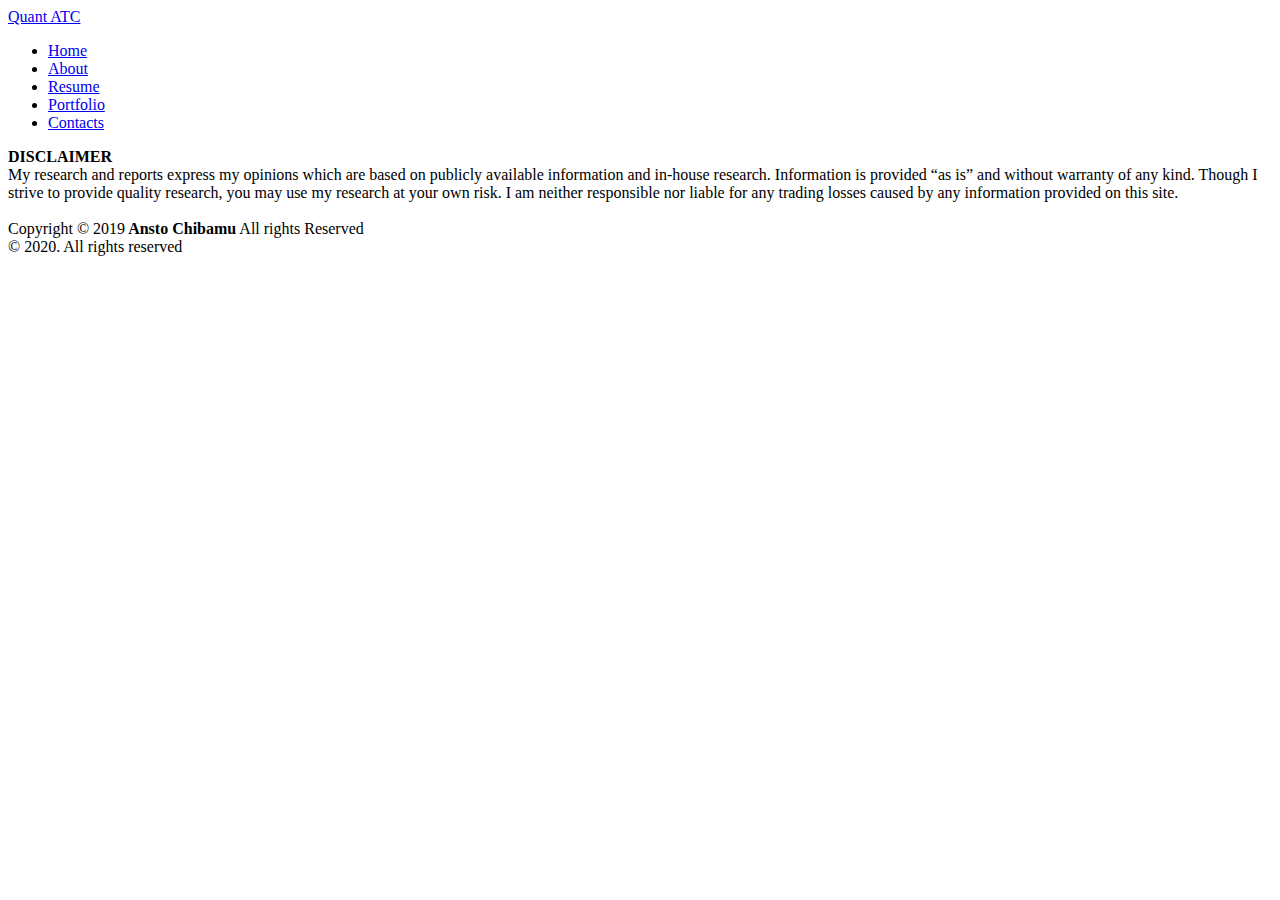
==== commit 92542cd6: "change 2" ====
--- a/index.html
+++ b/index.html
@@ -1,5 +1,5 @@
-<!DOCTYPE html>
-<html lang="en-US" prefix="og: https://ogp.me/ns#">
+<!doctype html>
+<html lang="en-US">
 <head>
 	<!-- Meta Data -->
 	<meta charset="UTF-8">
@@ -7,271 +7,68 @@
 	<meta name="viewport" content="width=device-width, initial-scale=1">
 	<link rel="profile" href="https://gmpg.org/xfn/11">
 
-	<title>Quant ATC</title>
-
-		<!-- All in One SEO 4.1.1.1 -->
-		<meta name="description" content="Ansto Tafara Chibamu Quantitative Researcher Data Scientist Algorithmic Trader Hello! I am a Quantitative Researcher and Data Scientist. I have over 3 years of experience developing algorithmic trading strategies for different asset classes like stocks, forex, ETFs, indices, cryptos and financial derivatives. I also have experience in risk, sales, and marketing analytics. I love new... READ MORE">
-		<link rel="canonical" href="http://anstochibamu.github.io/">
-		<meta property="og:site_name" content="Quant ATC - Ansto Tafara Chibamu">
-		<meta property="og:type" content="article">
-		<meta property="og:title" content="Quant ATC">
-		<meta property="og:description" content="Ansto Tafara Chibamu Quantitative Researcher Data Scientist Algorithmic Trader Hello! I am a Quantitative Researcher and Data Scientist. I have over 3 years of experience developing algorithmic trading strategies for different asset classes like stocks, forex, ETFs, indices, cryptos and financial derivatives. I also have experience in risk, sales, and marketing analytics. I love new... READ MORE">
-		<meta property="og:url" content="http://anstochibamu.github.io/">
-		<meta property="article:published_time" content="2020-06-17T20:07:07Z">
-		<meta property="article:modified_time" content="2021-06-06T19:41:25Z">
-		<meta name="twitter:card" content="summary">
-		<meta name="twitter:domain" content="localhost">
-		<meta name="twitter:title" content="Quant ATC">
-		<meta name="twitter:description" content="Ansto Tafara Chibamu Quantitative Researcher Data Scientist Algorithmic Trader Hello! I am a Quantitative Researcher and Data Scientist. I have over 3 years of experience developing algorithmic trading strategies for different asset classes like stocks, forex, ETFs, indices, cryptos and financial derivatives. I also have experience in risk, sales, and marketing analytics. I love new... READ MORE">
-		<script type="application/ld+json" class="aioseo-schema">
-			{"@context":"https:\/\/schema.org","@graph":[{"@type":"WebSite","@id":"http:\/\/anstochibamu.github.io\/#website","url":"http:\/\/anstochibamu.github.io\/","name":"Quant ATC","description":"Ansto Tafara Chibamu","publisher":{"@id":"http:\/\/anstochibamu.github.io\/#organization"},"potentialAction":{"@type":"SearchAction","target":"http:\/\/anstochibamu.github.io\/?s={search_term_string}","query-input":"required name=search_term_string"}},{"@type":"Organization","@id":"http:\/\/anstochibamu.github.io\/#organization","name":"Quant ATC","url":"http:\/\/anstochibamu.github.io\/"},{"@type":"BreadcrumbList","@id":"http:\/\/anstochibamu.github.io\/#breadcrumblist","itemListElement":[{"@type":"ListItem","@id":"http:\/\/anstochibamu.github.io\/#listItem","position":"1","item":{"@id":"http:\/\/anstochibamu.github.io\/#item","name":"Home","description":"Ansto Tafara Chibamu Quantitative Researcher Data Scientist Algorithmic Trader Hello! I am a Quantitative Researcher and Data Scientist. I have over 3 years of experience developing algorithmic trading strategies for different asset classes like stocks, forex, ETFs, indices, cryptos and financial derivatives. I also have experience in risk, sales, and marketing analytics. I love new... READ MORE","url":"http:\/\/anstochibamu.github.io\/"}}]},{"@type":"WebPage","@id":"http:\/\/anstochibamu.github.io\/#webpage","url":"http:\/\/anstochibamu.github.io\/","name":"Quant ATC","description":"Ansto Tafara Chibamu Quantitative Researcher Data Scientist Algorithmic Trader Hello! I am a Quantitative Researcher and Data Scientist. I have over 3 years of experience developing algorithmic trading strategies for different asset classes like stocks, forex, ETFs, indices, cryptos and financial derivatives. I also have experience in risk, sales, and marketing analytics. I love new... READ MORE","inLanguage":"en-US","isPartOf":{"@id":"http:\/\/anstochibamu.github.io\/#website"},"breadcrumb":{"@id":"http:\/\/anstochibamu.github.io\/#breadcrumblist"},"datePublished":"2020-06-17T20:07:07+00:00","dateModified":"2021-06-06T19:41:25+00:00"}]}
-		</script>
-		<!-- All in One SEO -->
-
-<link rel="dns-prefetch" href="//fonts.googleapis.com">
-<link rel="dns-prefetch" href="//s.w.org">
-<link rel="alternate" type="application/rss+xml" title="Quant ATC &raquo; Feed" href="http://anstochibamu.github.io/feed/">
-<link rel="alternate" type="application/rss+xml" title="Quant ATC &raquo; Comments Feed" href="http://anstochibamu.github.io/comments/feed/">
-		<!-- This site uses the Google Analytics by MonsterInsights plugin v7.17.0 - Using Analytics tracking - https://www.monsterinsights.com/ -->
-		<!-- Note: MonsterInsights is not currently configured on this site. The site owner needs to authenticate with Google Analytics in the MonsterInsights settings panel. -->
-					<!-- No UA code set -->
-				<!-- / Google Analytics by MonsterInsights -->
-				<script type="text/javascript">
-			window._wpemojiSettings = {"baseUrl":"https:\/\/s.w.org\/images\/core\/emoji\/13.0.1\/72x72\/","ext":".png","svgUrl":"https:\/\/s.w.org\/images\/core\/emoji\/13.0.1\/svg\/","svgExt":".svg","source":{"concatemoji":"http:\/\/anstochibamu.github.io\/wp-includes\/js\/wp-emoji-release.min.js?ver=5.7.2"}};
-			!function(e,a,t){var n,r,o,i=a.createElement("canvas"),p=i.getContext&&i.getContext("2d");function s(e,t){var a=String.fromCharCode;p.clearRect(0,0,i.width,i.height),p.fillText(a.apply(this,e),0,0);e=i.toDataURL();return p.clearRect(0,0,i.width,i.height),p.fillText(a.apply(this,t),0,0),e===i.toDataURL()}function c(e){var t=a.createElement("script");t.src=e,t.defer=t.type="text/javascript",a.getElementsByTagName("head")[0].appendChild(t)}for(o=Array("flag","emoji"),t.supports={everything:!0,everythingExceptFlag:!0},r=0;r<o.length;r++)t.supports[o[r]]=function(e){if(!p||!p.fillText)return!1;switch(p.textBaseline="top",p.font="600 32px Arial",e){case"flag":return s([127987,65039,8205,9895,65039],[127987,65039,8203,9895,65039])?!1:!s([55356,56826,55356,56819],[55356,56826,8203,55356,56819])&&!s([55356,57332,56128,56423,56128,56418,56128,56421,56128,56430,56128,56423,56128,56447],[55356,57332,8203,56128,56423,8203,56128,56418,8203,56128,56421,8203,56128,56430,8203,56128,56423,8203,56128,56447]);case"emoji":return!s([55357,56424,8205,55356,57212],[55357,56424,8203,55356,57212])}return!1}(o[r]),t.supports.everything=t.supports.everything&&t.supports[o[r]],"flag"!==o[r]&&(t.supports.everythingExceptFlag=t.supports.everythingExceptFlag&&t.supports[o[r]]);t.supports.everythingExceptFlag=t.supports.everythingExceptFlag&&!t.supports.flag,t.DOMReady=!1,t.readyCallback=function(){t.DOMReady=!0},t.supports.everything||(n=function(){t.readyCallback()},a.addEventListener?(a.addEventListener("DOMContentLoaded",n,!1),e.addEventListener("load",n,!1)):(e.attachEvent("onload",n),a.attachEvent("onreadystatechange",function(){"complete"===a.readyState&&t.readyCallback()})),(n=t.source||{}).concatemoji?c(n.concatemoji):n.wpemoji&&n.twemoji&&(c(n.twemoji),c(n.wpemoji)))}(window,document,window._wpemojiSettings);
-		</script>
-		<style type="text/css">img.wp-smiley,
-img.emoji {
-	display: inline !important;
-	border: none !important;
-	box-shadow: none !important;
-	height: 1em !important;
-	width: 1em !important;
-	margin: 0 .07em !important;
-	vertical-align: -0.1em !important;
-	background: none !important;
-	padding: 0 !important;
-}</style>
-	<link rel="stylesheet" id="myour-plugin-frontend-widget-style-css" href="http://anstochibamu.github.io/wp-content/plugins/myour-plugin/elementor/assets/css/style.css?ver=1" type="text/css" media="all">
-<link rel="stylesheet" id="wp-block-library-css" href="http://anstochibamu.github.io/wp-includes/css/dist/block-library/style.min.css?ver=5.7.2" type="text/css" media="all">
-<link rel="stylesheet" id="contact-form-7-css" href="http://anstochibamu.github.io/wp-content/plugins/contact-form-7/includes/css/styles.css?ver=5.4.1" type="text/css" media="all">
-<link rel="stylesheet" id="magnific-popup-css" href="http://anstochibamu.github.io/wp-content/themes/myour/assets/css/magnific-popup.css?ver=5.7.2" type="text/css" media="all">
-<link rel="stylesheet" id="animate-css" href="http://anstochibamu.github.io/wp-content/themes/myour/assets/css/animate.css?ver=5.7.2" type="text/css" media="all">
-<link rel="stylesheet" id="jarallax-css" href="http://anstochibamu.github.io/wp-content/themes/myour/assets/css/jarallax.css?ver=5.7.2" type="text/css" media="all">
-<link rel="stylesheet" id="owl-carousel-css" href="http://anstochibamu.github.io/wp-content/themes/myour/assets/css/owl.carousel.css?ver=5.7.2" type="text/css" media="all">
-<link rel="stylesheet" id="swiper-css" href="http://anstochibamu.github.io/wp-content/themes/myour/assets/css/swiper.css?ver=5.7.2" type="text/css" media="all">
-<link rel="stylesheet" id="fontawesome-css" href="http://anstochibamu.github.io/wp-content/themes/myour/assets/fonts/font-awesome/css/font-awesome.css?ver=5.7.2" type="text/css" media="all">
-<link rel="stylesheet" id="myour-style-css" href="http://anstochibamu.github.io/wp-content/themes/myour-child/style.css?ver=5.7.2" type="text/css" media="all">
-<link rel="stylesheet" id="myour-child-style-css" href="http://anstochibamu.github.io/wp-content/themes/myour/style.css?ver=1.0.0" type="text/css" media="all">
-<link rel="stylesheet" id="myour-fonts-css" href="https://fonts.googleapis.com/css?family=Poppins%3A100%2C100italic%2C200%2C200italic%2C300%2C300italic%2C400%2C400italic%2C500%2C500italic%2C600%2C600italic%2C700%2C700italic%2C800%2C800italic%2C900%2C900italic%7CMr+Dafoe&#038;subset=latin%2Clatin-ext" type="text/css" media="all">
-<link rel="stylesheet" id="elementor-icons-css" href="http://anstochibamu.github.io/wp-content/plugins/elementor/assets/lib/eicons/css/elementor-icons.min.css?ver=5.11.0" type="text/css" media="all">
-<link rel="stylesheet" id="elementor-animations-css" href="http://anstochibamu.github.io/wp-content/plugins/elementor/assets/lib/animations/animations.min.css?ver=3.2.4" type="text/css" media="all">
-<link rel="stylesheet" id="elementor-frontend-css" href="http://anstochibamu.github.io/wp-content/plugins/elementor/assets/css/frontend.min.css?ver=3.2.4" type="text/css" media="all">
-<style id="elementor-frontend-inline-css" type="text/css">@font-face{font-family:eicons;src:url(http://anstochibamu.github.io/wp-content/plugins/elementor/assets/lib/eicons/fonts/eicons.eot?5.10.0);src:url(http://anstochibamu.github.io/wp-content/plugins/elementor/assets/lib/eicons/fonts/eicons.eot?5.10.0#iefix) format("embedded-opentype"),url(http://anstochibamu.github.io/wp-content/plugins/elementor/assets/lib/eicons/fonts/eicons.woff2?5.10.0) format("woff2"),url(http://anstochibamu.github.io/wp-content/plugins/elementor/assets/lib/eicons/fonts/eicons.woff?5.10.0) format("woff"),url(http://anstochibamu.github.io/wp-content/plugins/elementor/assets/lib/eicons/fonts/eicons.ttf?5.10.0) format("truetype"),url(http://anstochibamu.github.io/wp-content/plugins/elementor/assets/lib/eicons/fonts/eicons.svg?5.10.0#eicon) format("svg");font-weight:400;font-style:normal}</style>
-<link rel="stylesheet" id="elementor-post-7-css" href="http://anstochibamu.github.io/wp-content/uploads/elementor/css/post-7.css?ver=1622944382" type="text/css" media="all">
-<link rel="stylesheet" id="elementor-post-39-css" href="http://anstochibamu.github.io/wp-content/uploads/elementor/css/post-39.css?ver=1623008487" type="text/css" media="all">
-<link rel="stylesheet" id="google-fonts-1-css" href="https://fonts.googleapis.com/css?family=Roboto%3A100%2C100italic%2C200%2C200italic%2C300%2C300italic%2C400%2C400italic%2C500%2C500italic%2C600%2C600italic%2C700%2C700italic%2C800%2C800italic%2C900%2C900italic%7CRoboto+Slab%3A100%2C100italic%2C200%2C200italic%2C300%2C300italic%2C400%2C400italic%2C500%2C500italic%2C600%2C600italic%2C700%2C700italic%2C800%2C800italic%2C900%2C900italic&#038;display=auto&#038;ver=5.7.2" type="text/css" media="all">
-<script type="text/javascript" src="http://anstochibamu.github.io/wp-includes/js/jquery/jquery.min.js?ver=3.5.1" id="jquery-core-js"></script>
-<script type="text/javascript" src="http://anstochibamu.github.io/wp-includes/js/jquery/jquery-migrate.min.js?ver=3.3.2" id="jquery-migrate-js"></script>
-<link rel="https://api.w.org/" href="http://anstochibamu.github.io/wp-json/">
-<link rel="alternate" type="application/json" href="http://anstochibamu.github.io/wp-json/wp/v2/pages/39">
-<link rel="EditURI" type="application/rsd+xml" title="RSD" href="http://anstochibamu.github.io/xmlrpc.php?rsd">
-<link rel="wlwmanifest" type="application/wlwmanifest+xml" href="http://anstochibamu.github.io/wp-includes/wlwmanifest.xml"> 
-<meta name="generator" content="WordPress 5.7.2">
-<link rel="shortlink" href="http://anstochibamu.github.io/">
-<link rel="alternate" type="application/json+oembed" href="http://anstochibamu.github.io/wp-json/oembed/1.0/embed?url=http%3A%2F%2Fanstochibamu.github.io%2F">
-<link rel="alternate" type="text/xml+oembed" href="http://anstochibamu.github.io/wp-json/oembed/1.0/embed?url=http%3A%2F%2Fanstochibamu.github.io%2F&#038;format=xml">
-
-<style>/* BG Color */
-	body, .section.started .h-title, .wrapper:before, .content-carousel .navs .prev, .content-carousel .navs .next, .skills.circles .progress, .skills.circles .progress:after, .contact-form .group-val .label, .footer .socials a {
-		background-color: #373b40;
-	}
-	
-		/* Heading Color */
-	h1,
-	h2,
-	h3,
-	h4,
-	h5,
-	h6,
-	.section .titles .title,
-	.section.started .h-title,
-	.content-sidebar .widget-title,
-	.title.comment-reply-title, 
-	.post-comments .title,
-	.resume-item .name,
-	.skills .name,
-	.service-item .name,
-	.box-items .box-item .desc .name,
-	.contact-info .name,
-	.pricing-item .name,
-	.reviews-item .name,
-	.blog-items .blog-item .desc .name {
-		color: #FFFFFF;
-	}
-	
-	
-	
-		/* Text Color */
-	body,
-	a,
-	.section.started .started-content .h-text,
-	p,
-	.post-latest-col {
-		color: #FFFFFF;
-	}
-	
-	
-	
-	
-	
-	
-		/* Theme Color */
-	.preloader .box-1,
-	.preloader .spinner .lines:after,
-	.wp-block-button__link,
-	a.wp-block-button__link,
-	.is-style-outline .wp-block-button__link:hover,
-	.content-sidebar td#today,
-	.single-post-text table td#today,
-	.background-filter,
-	.skills .progress .percentage,
-	.skills.dotted .progress .da span,
-	.box-items .box-item .image .info .centrize,
-	.pricing-item .feature-list ul li strong,
-	.single-post-text ul>li:before,
-	.comment-text ul>li:before,
-	.sticky:before {
-		background-color: #68e0cf;
-	}
-	a:hover,
-	a.btn:hover .icon,
-	.btn:hover .icon,
-	.single-post-text input[type="submit"]:hover .icon,
-	button:hover .icon,
-	.is-style-outline .wp-block-button__link,
-	code,
-	.header .top-menu ul li.current-menu-item > a,
-	.header .top-menu-nav .sub-menu li a:hover,
-	.header .top-menu-nav .children li a:hover,
-	.header .top-menu-nav .sub-menu li.active a,
-	.header .top-menu-nav .children li.active a,
-	.section .titles .subtitle,
-	.section.started .h-title strong,
-	.section.started .started-content .h-subtitle,
-	.section.started .started-content .typed-subtitle,
-	.section.started .started-content .typed-cursor,
-	.info-list ul li strong,
-	.resume-item .date,
-	.resume-item .icon,
-	.skills .progress .percentage .percent,
-	.skills.list .name:before,
-	.skills.circles .progress span,
-	.service-item .icon,
-	.section.works .filters label.glitch-effect,
-	.box-items .box-item:hover .desc .name,
-	.box-items .box-item .desc .category,
-	.contact-form .group-val .label strong,
-	.contact-info .subname,
-	.pricing-item .icons,
-	.reviews-item .company,
-	.reviews-item .text:before,
-	.footer .socials a:hover,
-	.blog-items .blog-item .desc .name:hover,
-	.started-content .date,
-	.single-post-text p a,
-	.comment-text p a,
-	.post-text-bottom span.cat-links a,
-	.post-text-bottom .tags-links a,
-	.post-text-bottom .tags-links span,
-	.content-sidebar .tagcloud a,
-	.error-page__num,
-	.popup-box .category,
-	.header .download-cv-btn {
-		color: #68e0cf;
-	}
-	a.btn:hover,
-	.btn:hover,
-	.single-post-text input[type="submit"]:hover,
-	button:hover,
-	.is-style-outline .wp-block-button__link,
-	.skills.circles .progress .bar,
-	.skills.circles .progress.p51 .fill,
-	.skills.circles .progress.p52 .fill,
-	.skills.circles .progress.p53 .fill,
-	.skills.circles .progress.p54 .fill,
-	.skills.circles .progress.p55 .fill,
-	.skills.circles .progress.p56 .fill,
-	.skills.circles .progress.p57 .fill,
-	.skills.circles .progress.p58 .fill,
-	.skills.circles .progress.p59 .fill,
-	.skills.circles .progress.p60 .fill,
-	.skills.circles .progress.p61 .fill,
-	.skills.circles .progress.p62 .fill,
-	.skills.circles .progress.p63 .fill,
-	.skills.circles .progress.p64 .fill,
-	.skills.circles .progress.p65 .fill,
-	.skills.circles .progress.p66 .fill,
-	.skills.circles .progress.p67 .fill,
-	.skills.circles .progress.p68 .fill,
-	.skills.circles .progress.p69 .fill,
-	.skills.circles .progress.p70 .fill,
-	.skills.circles .progress.p71 .fill,
-	.skills.circles .progress.p72 .fill,
-	.skills.circles .progress.p73 .fill,
-	.skills.circles .progress.p74 .fill,
-	.skills.circles .progress.p75 .fill,
-	.skills.circles .progress.p76 .fill,
-	.skills.circles .progress.p77 .fill,
-	.skills.circles .progress.p78 .fill,
-	.skills.circles .progress.p79 .fill,
-	.skills.circles .progress.p80 .fill,
-	.skills.circles .progress.p81 .fill,
-	.skills.circles .progress.p82 .fill,
-	.skills.circles .progress.p83 .fill,
-	.skills.circles .progress.p84 .fill,
-	.skills.circles .progress.p85 .fill,
-	.skills.circles .progress.p86 .fill,
-	.skills.circles .progress.p87 .fill,
-	.skills.circles .progress.p88 .fill,
-	.skills.circles .progress.p89 .fill,
-	.skills.circles .progress.p90 .fill,
-	.skills.circles .progress.p91 .fill,
-	.skills.circles .progress.p92 .fill,
-	.skills.circles .progress.p93 .fill,
-	.skills.circles .progress.p94 .fill,
-	.skills.circles .progress.p95 .fill,
-	.skills.circles .progress.p96 .fill,
-	.skills.circles .progress.p97 .fill,
-	.skills.circles .progress.p98 .fill,
-	.skills.circles .progress.p99 .fill,
-	.skills.circles .progress.p100 .fill,
-	blockquote,
-	.started-content .date,
-	blockquote,
-	.post-text-bottom .tags-links a,
-	.post-text-bottom .tags-links span,
-	.content-sidebar .tagcloud a,
-	.header .download-cv-btn {
-		border-color: #68e0cf;
-	}
-	.animated-button span {
-		text-shadow: 0 16px 0 #68e0cf;
-	}</style>
-
-<style type="text/css">.recentcomments a{display:inline !important;padding:0 !important;margin:0 !important;}</style>
-<link rel="icon" href="http://anstochibamu.github.io/wp-content/uploads/2021/06/cropped-ATC-Logo-Blue-Transparent-32x32.png" sizes="32x32">
-<link rel="icon" href="http://anstochibamu.github.io/wp-content/uploads/2021/06/cropped-ATC-Logo-Blue-Transparent-192x192.png" sizes="192x192">
-<link rel="apple-touch-icon" href="http://anstochibamu.github.io/wp-content/uploads/2021/06/cropped-ATC-Logo-Blue-Transparent-180x180.png">
-<meta name="msapplication-TileImage" content="http://anstochibamu.github.io/wp-content/uploads/2021/06/cropped-ATC-Logo-Blue-Transparent-270x270.png">
-		<style type="text/css" id="wp-custom-css">@media (min-width: 920px) {
+	<title>Quant ATC &#8211; Ansto Tafara Chibamu</title>
+<meta name='robots' content='max-image-preview:large' />
+<link rel='dns-prefetch' href='//fonts.googleapis.com' />
+<link rel='dns-prefetch' href='//s.w.org' />
+<link rel="alternate" type="application/rss+xml" title="Quant ATC &raquo; Feed" href="https://example.com/feed/" />
+<link rel="alternate" type="application/rss+xml" title="Quant ATC &raquo; Comments Feed" href="https://example.com/comments/feed/" />
+<link rel='stylesheet' id='wp-block-library-css'  href='https://example.com/wp-includes/css/dist/block-library/style.min.css?ver=5.7.2' type='text/css' media='all' />
+<link rel='stylesheet' id='magnific-popup-css'  href='https://example.com/wp-content/themes/myour/assets/css/magnific-popup.css?ver=5.7.2' type='text/css' media='all' />
+<link rel='stylesheet' id='animate-css'  href='https://example.com/wp-content/themes/myour/assets/css/animate.css?ver=5.7.2' type='text/css' media='all' />
+<link rel='stylesheet' id='jarallax-css'  href='https://example.com/wp-content/themes/myour/assets/css/jarallax.css?ver=5.7.2' type='text/css' media='all' />
+<link rel='stylesheet' id='owl-carousel-css'  href='https://example.com/wp-content/themes/myour/assets/css/owl.carousel.css?ver=5.7.2' type='text/css' media='all' />
+<link rel='stylesheet' id='swiper-css'  href='https://example.com/wp-content/themes/myour/assets/css/swiper.css?ver=5.7.2' type='text/css' media='all' />
+<link rel='stylesheet' id='fontawesome-css'  href='https://example.com/wp-content/themes/myour/assets/fonts/font-awesome/css/font-awesome.css?ver=5.7.2' type='text/css' media='all' />
+<link rel='stylesheet' id='myour-style-css'  href='https://example.com/wp-content/themes/myour-child/style.css?ver=5.7.2' type='text/css' media='all' />
+<link rel='stylesheet' id='myour-child-style-css'  href='https://example.com/wp-content/themes/myour/style.css?ver=1.0.0' type='text/css' media='all' />
+<link rel='stylesheet' id='myour-fonts-css'  href='https://fonts.googleapis.com/css?family=Poppins%3A100%2C100italic%2C200%2C200italic%2C300%2C300italic%2C400%2C400italic%2C500%2C500italic%2C600%2C600italic%2C700%2C700italic%2C800%2C800italic%2C900%2C900italic%7CMr+Dafoe&#038;subset=latin%2Clatin-ext' type='text/css' media='all' />
+<link rel='stylesheet' id='elementor-icons-css'  href='https://example.com/wp-content/plugins/elementor/assets/lib/eicons/css/elementor-icons.min.css?ver=5.11.0' type='text/css' media='all' />
+<link rel='stylesheet' id='elementor-animations-css'  href='https://example.com/wp-content/plugins/elementor/assets/lib/animations/animations.min.css?ver=3.2.4' type='text/css' media='all' />
+<link rel='stylesheet' id='elementor-frontend-css'  href='https://example.com/wp-content/plugins/elementor/assets/css/frontend.min.css?ver=3.2.4' type='text/css' media='all' />
+<style id='elementor-frontend-inline-css' type='text/css'>
+@font-face{font-family:eicons;src:url(https://example.com/wp-content/plugins/elementor/assets/lib/eicons/fonts/eicons.eot?5.10.0);src:url(https://example.com/wp-content/plugins/elementor/assets/lib/eicons/fonts/eicons.eot?5.10.0#iefix) format("embedded-opentype"),url(https://example.com/wp-content/plugins/elementor/assets/lib/eicons/fonts/eicons.woff2?5.10.0) format("woff2"),url(https://example.com/wp-content/plugins/elementor/assets/lib/eicons/fonts/eicons.woff?5.10.0) format("woff"),url(https://example.com/wp-content/plugins/elementor/assets/lib/eicons/fonts/eicons.ttf?5.10.0) format("truetype"),url(https://example.com/wp-content/plugins/elementor/assets/lib/eicons/fonts/eicons.svg?5.10.0#eicon) format("svg");font-weight:400;font-style:normal}
+</style>
+<link rel='stylesheet' id='elementor-post-7-css'  href='https://example.com/wp-content/uploads/elementor/css/post-7.css?ver=1622944382' type='text/css' media='all' />
+<link rel='stylesheet' id='elementor-post-39-css'  href='https://example.com/wp-content/uploads/elementor/css/post-39.css?ver=1623008487' type='text/css' media='all' />
+<link rel='stylesheet' id='google-fonts-1-css'  href='https://fonts.googleapis.com/css?family=Roboto%3A100%2C100italic%2C200%2C200italic%2C300%2C300italic%2C400%2C400italic%2C500%2C500italic%2C600%2C600italic%2C700%2C700italic%2C800%2C800italic%2C900%2C900italic%7CRoboto+Slab%3A100%2C100italic%2C200%2C200italic%2C300%2C300italic%2C400%2C400italic%2C500%2C500italic%2C600%2C600italic%2C700%2C700italic%2C800%2C800italic%2C900%2C900italic&#038;display=auto&#038;ver=5.7.2' type='text/css' media='all' />
+<script type='text/javascript' src='https://example.com/wp-includes/js/jquery/jquery.min.js?ver=3.5.1' id='jquery-core-js'></script>
+<script type='text/javascript' src='https://example.com/wp-includes/js/jquery/jquery-migrate.min.js?ver=3.3.2' id='jquery-migrate-js'></script>
+<link rel="https://api.w.org/" href="https://example.com/wp-json/" /><link rel="alternate" type="application/json" href="https://example.com/wp-json/wp/v2/pages/39" /><link rel="EditURI" type="application/rsd+xml" title="RSD" href="https://example.com/xmlrpc.php?rsd" />
+<meta name="generator" content="WordPress 5.7.2" />
+<link rel="canonical" href="https://example.com/" />
+<link rel='shortlink' href='https://example.com/' />
+<link rel="alternate" type="application/json+oembed" href="https://example.com/wp-json/oembed/1.0/embed?url=http%3A%2F%2Flocalhost%2Fquantatc%2F" />
+<link rel="alternate" type="text/xml+oembed" href="https://example.com/wp-json/oembed/1.0/embed?url=http%3A%2F%2Flocalhost%2Fquantatc%2F&#038;format=xml" />
+
+<style>
+	
+	
+	
+	
+	
+	
+	
+	
+	
+	
+	
+	
+</style>
+
+<style type="text/css">.recentcomments a{display:inline !important;padding:0 !important;margin:0 !important;}</style><link rel="icon" href="https://example.com/wp-content/uploads/2021/06/cropped-ATC-Logo-Blue-Transparent-32x32.png" sizes="32x32" />
+<link rel="icon" href="https://example.com/wp-content/uploads/2021/06/cropped-ATC-Logo-Blue-Transparent-192x192.png" sizes="192x192" />
+<link rel="apple-touch-icon" href="https://example.com/wp-content/uploads/2021/06/cropped-ATC-Logo-Blue-Transparent-180x180.png" />
+<meta name="msapplication-TileImage" content="https://example.com/wp-content/uploads/2021/06/cropped-ATC-Logo-Blue-Transparent-270x270.png" />
+		<style type="text/css" id="wp-custom-css">
+			@media (min-width: 920px) {
 .elementor-editor-active .background-bg {
 width: 30vw !important;
 }
 .elementor-editor-active .wrapper {
 margin-left: 30vw !important;
 }
-}</style>
+}		</style>
 		</head>
 
 <body class="home page-template page-template-template-layout-builder page-template-template-layout-builder-php page page-id-39 elementor-default elementor-kit-7 elementor-page elementor-page-39">
@@ -299,8 +96,7 @@
 
 			<!-- logo -->
 			<div class="logo">
-				<a href="http://anstochibamu.github.io">
-										<img class="logo-img" src="http://anstochibamu.github.io/wp-content/uploads/2021/06/ATC-logo-white-trans_03.png" alt="Quant ATC">
+				<a href="https://example.com">
 					
 					<span class="logo-lnk">
 						Quant ATC					</span>
@@ -310,11 +106,6 @@
 			<!-- menu button -->
 			<a href="#" class="menu-btn"><span></span></a>
 			
-						<!-- download cv button -->
-			<a href="http://anstochibamu.github.io/wp-content/uploads/2021/06/Ansto-Chibamu-CV.pdf" class="btn download-cv-btn" target="_blank" download>
-				<span class="animated-button"><span>Download CV</span></span>
-				<i class="icon fas fa-download"></i>
-			</a>
 			
 			<!-- header sidebar -->
 			<div class="header-sidebar">
@@ -323,8 +114,7 @@
 				<div class="top-menu">
 					<div class="top-menu-nav">	
 						<div class="menu-topmenu-container">
-							<ul id="menu-main-menu" class="menu">
-<li id="menu-item-116" class=" menu-item menu-item-type-post_type menu-item-object-page menu-item-home current-menu-item page_item page-item-39 current_page_item "><a class="" href="http://anstochibamu.github.io/"><span class="animated-button"><span>Home</span></span></a></li>
+							<ul id="menu-main-menu" class="menu"><li id="menu-item-116" class=" menu-item menu-item-type-post_type menu-item-object-page menu-item-home current-menu-item page_item page-item-39 current_page_item "><a class="" href="https://example.com/"><span class="animated-button"><span>Home</span></span></a></li>
 <li id="menu-item-50" class=" menu-item menu-item-type-custom menu-item-object-custom "><a class="" href="#section-about"><span class="animated-button"><span>About</span></span></a></li>
 <li id="menu-item-51" class=" menu-item menu-item-type-custom menu-item-object-custom "><a class="" href="#section-resume"><span class="animated-button"><span>Resume</span></span></a></li>
 <li id="menu-item-52" class=" menu-item menu-item-type-custom menu-item-object-custom "><a class="" href="#section-portfolio"><span class="animated-button"><span>Portfolio</span></span></a></li>
@@ -343,8 +133,8 @@
 			
 						<!-- Background -->
 			<div class="background-bg">
-								<div class="background-filter gradient">
-					<div class="background-img" style="background-image: url(http://anstochibamu.github.io/wp-content/uploads/2021/06/a-e1622935195420.jpg);"></div>
+								<div class="background-filter">
+					<div class="background-img" style="background-image: url();"></div>
 				</div>
 				
 							</div>
@@ -357,1239 +147,72 @@
 							<section class="elementor-section elementor-top-section elementor-element elementor-element-7d5d702 elementor-section-full_width elementor-section-height-default elementor-section-height-default" data-id="7d5d702" data-element_type="section" id="section-started">
 						<div class="elementor-container elementor-column-gap-no">
 					<div class="elementor-column elementor-col-100 elementor-top-column elementor-element elementor-element-5cd59d3" data-id="5cd59d3" data-element_type="column">
-			<div class="elementor-widget-wrap elementor-element-populated">
-								<div class="elementor-element elementor-element-90dbefe elementor-widget elementor-widget-myour-started-section" data-id="90dbefe" data-element_type="widget" data-widget_type="myour-started-section.default">
-				<div class="elementor-widget-container">
-			
-		<!-- Section Started -->
-		<div class="section started">
-			<div class="centrize full-width">
-				<div class="vertical-center">
-
-										<!-- title -->
-					<h1 class="h-title">
-						<span>
-                    		Ansto Tafara <br> Chibamu                    	</span>
-					</h1>
-					
-					<!-- content started -->
-					<div class="started-content">
-												<!-- subtitle -->
-						<div class="h-subtitles">
-							<div class="h-subtitle typing-subtitle">
-																<p>
-									<span>
-										Quantitative Researcher									</span>
-								</p>
-																<p>
-									<span>
-										Data Scientist									</span>
-								</p>
-																<p>
-									<span>
-										Algorithmic Trader									</span>
-								</p>
-															</div>
-							<span class="typed-subtitle"></span>
-						</div>
-						
-												<!-- text -->
-						<div class="h-text">
-							<div>
-					    		<p>Hello! I am a Quantitative Researcher and Data Scientist. I have over 3 years of experience developing algorithmic trading strategies for different asset classes like stocks, forex, ETFs, indices, cryptos and financial derivatives. I also have experience in risk, sales, and marketing analytics. I love new challenges and meeting new people.</p>		
-					    	</div>
-						</div>
-						
-												<!-- button -->
-						<a href="#section-contacts" class="btn">
-							<span class="animated-button"><span>Contact Me</span></span>
-							<i class="icon fas fa-chevron-right"></i>
-						</a>
-						
-						<!-- mosue button -->
-						<a href="#" class="btn mouse-btn" style="display: none;">
-							<i class="icon fas fa-chevron-down"></i>
-						</a>
-
-					</div>
-
-				</div>
-			</div>
-		</div>
-
-				</div>
-				</div>
-					</div>
+			<div class="elementor-widget-wrap">
+									</div>
 		</div>
 							</div>
 		</section>
 				<section class="elementor-section elementor-top-section elementor-element elementor-element-686482d elementor-section-full_width elementor-section-height-default elementor-section-height-default" data-id="686482d" data-element_type="section" id="section-about">
 						<div class="elementor-container elementor-column-gap-no">
 					<div class="elementor-column elementor-col-100 elementor-top-column elementor-element elementor-element-b9234fd" data-id="b9234fd" data-element_type="column">
-			<div class="elementor-widget-wrap elementor-element-populated">
-								<div class="elementor-element elementor-element-ec30087 elementor-widget elementor-widget-myour-about-me" data-id="ec30087" data-element_type="widget" data-widget_type="myour-about-me.default">
-				<div class="elementor-widget-container">
-			
-		<!-- Section About -->
-		<div class="section about">
-			<div class="content">
-
-								<!-- title -->
-				<div class="titles">
-										<h2 class="title">
-						<span>
-							About Me						</span>
-					</h2>
-															<div class="subtitle">
-						<span>
-							How I [became a] Quant						</span>
-					</div>
-									</div>
-				
-								<!-- text -->
-				<div class="single-post-text">
-					<div>
-			    		<p>I presume that my strong interest in Quantitative Finance emanated from the fact that in High School I used to watch and follow documentaries and news about the Global Financial Crisis. Through these I discovered a trending profession which was at the center of most discussions; “Quant”. With much curiosity I researched more and I found myself wanting to become one.</p>
-<p>Once I had all the information I needed, nobody could stop me, I took admission in B.Tech Honors Degree in Financial Engineering at <a href="https://www.hit.ac.zw/sbms/financial_engineering_dpt.php">Harare Institute of Technology (HIT)</a>. With this program, I developed a strong fond for quantitative-oriented courses like Mathematical and Statistical Methods in Finance, Stochastic Processes in Finance, Financial Econometrics, Options and Futures Markets, Financial Risk Management and Credit Derivatives. In my fourth year, I worked on a research project to investigate mis-valuation of stock prices at the Zimbabwe Stock Exchange. As part of the required capstone design, I developed an innovative Stock Valuation Index and a stock analysis web application using R Shine App.</p>
-<p>With the skills and knowledge attained from my years at school and self-study, In 2017, I joined a community of quants around the world in developing and back-testing trading algorithms on <a href="https://www.quantconnect.com/">QuantConnect</a>, which is an open-source, cloud-based algorithmic trading platform for equities, FX, futures, options and cryptocurrencies.</p>
-<p>This exposure left me with the hunger for more knowledge especially in the statistics field. I then took admission in Master’s Degree in Applied Statistics with Operational Research (MASOR) at <a href="http://www.utm.ac.mu/">University of Technology, Mauritius (UTM).</a> I also got several certifications along the way, including Applied Data Science with Python offered by <a href="https://www.wqu.edu/programs/data-science/">WorldQuant University</a>. In 2019 I cofounded a company; <a href="https://quantechafrica.com/">QuanTech Africa</a> and I worked as a lead Quantitative Researcher.</p>
-<p>To date, working as a freelancer, I have had an opportunity to work with many individual traders, quants, trading teams and startups.  </p>		
-			    	</div>
-				</div>
-				
-								<!-- info list -->
-				<div class="info-list">
-					<ul>
-												<li>
-														<strong>
-								<span>
-									Experience:								</span>
-							</strong> 
-																					<span>
-								3+ years							</span>
-													</li>
-												<li>
-														<strong>
-								<span>
-									Freelance:								</span>
-							</strong> 
-																					<span>
-								Available							</span>
-													</li>
-												<li>
-														<strong>
-								<span>
-									Languages:								</span>
-							</strong> 
-																					<span>
-								English							</span>
-													</li>
-												<li>
-														<strong>
-								<span>
-									Hobbies:								</span>
-							</strong> 
-																					<span>
-								Gaming/ Chess							</span>
-													</li>
-											</ul>
-				</div>
-				
-				<div class="clear"></div>
-			</div>
-		</div>
-
-				</div>
-				</div>
-					</div>
+			<div class="elementor-widget-wrap">
+									</div>
 		</div>
 							</div>
 		</section>
 				<section class="elementor-section elementor-top-section elementor-element elementor-element-48e0028 elementor-section-full_width elementor-section-height-default elementor-section-height-default" data-id="48e0028" data-element_type="section">
 						<div class="elementor-container elementor-column-gap-no">
 					<div class="elementor-column elementor-col-100 elementor-top-column elementor-element elementor-element-5a2b124" data-id="5a2b124" data-element_type="column">
-			<div class="elementor-widget-wrap elementor-element-populated">
-								<div class="elementor-element elementor-element-b4af9b4 elementor-widget elementor-widget-myour-services" data-id="b4af9b4" data-element_type="widget" data-widget_type="myour-services.default">
-				<div class="elementor-widget-container">
-			
-		<!-- Section Service -->
-		<div class="section service">
-			<div class="content">
-
-								<!-- title -->
-				<div class="titles">
-										<h2 class="title">
-						<span>
-                    		Services                    	</span>
-					</h2>
-															<div class="subtitle">
-						<span>
-                    		What I Do                    	</span>
-					</div>
-									</div>
-				
-								<!-- services items -->
-				<div class="service-items">
-										<div class="service-col">
-						<div class="service-item">
-							<div class="icon"><i class="fa fa-code-fork"></i></div>
-							<div class="name">
-								<span>
-									Algorithmic <br> Trading								</span>
-							</div>
-							<div class="single-post-text">
-								<div>
-									<p>Developing low to medium frequency trading strategies based on statistics and machine learning. Asset classes: Equities, ETFs, Indices, Cryptos, Commodities, Futures, Options</p>								</div>
-							</div>
-						</div>
-					</div>
-										<div class="service-col">
-						<div class="service-item">
-							<div class="icon"><i class="fa fa-line-chart"></i></div>
-							<div class="name">
-								<span>
-									Investment <br>Analytics								</span>
-							</div>
-							<div class="single-post-text">
-								<div>
-									<p>Providing independent analysis needed to support investors and traders in making sound investment decisions and helping them to better understand the numbers.</p>								</div>
-							</div>
-						</div>
-					</div>
-										<div class="service-col">
-						<div class="service-item">
-							<div class="icon"><i class="fa fa-sort-amount-desc"></i></div>
-							<div class="name">
-								<span>
-									Risk <br>Analytics								</span>
-							</div>
-							<div class="single-post-text">
-								<div>
-									<p>Using a range of computational statistics techniques  to extrapolate insights, calculate likely scenarios and manage risk-related problems in finance</p>								</div>
-							</div>
-						</div>
-					</div>
-										<div class="service-col">
-						<div class="service-item">
-							<div class="icon"><i class="fa fa-pie-chart"></i></div>
-							<div class="name">
-								<span>
-									Sales <br>Analytics								</span>
-							</div>
-							<div class="single-post-text">
-								<div>
-									<p>Extrapolating insights that can help sales teams understand and make more effective decisions about prospects, customers and sales team performance</p>								</div>
-							</div>
-						</div>
-					</div>
-										<div class="service-col">
-						<div class="service-item">
-							<div class="icon"><i class="fa fa-bar-chart"></i></div>
-							<div class="name">
-								<span>
-									Marketing <br> Analytics								</span>
-							</div>
-							<div class="single-post-text">
-								<div>
-									<p>Extrapolating insights that can help marketing teams understand customer behavior, product lines and market opportunities</p>								</div>
-							</div>
-						</div>
-					</div>
-										<div class="service-col">
-						<div class="service-item">
-							<div class="icon"><i class="fa fa-suitcase"></i></div>
-							<div class="name">
-								<span>
-									Training <br>&amp; Facilitation								</span>
-							</div>
-							<div class="single-post-text">
-								<div>
-									<p>Conducting training sessions related to algorithmic trading (Developing stock screeners and using APIs in trading) and data science in python</p>								</div>
-							</div>
-						</div>
-					</div>
-									</div>
-				
-				<div class="clear"></div>
-			</div>
-		</div>
-
-				</div>
-				</div>
-					</div>
+			<div class="elementor-widget-wrap">
+									</div>
 		</div>
 							</div>
 		</section>
 				<section class="elementor-section elementor-top-section elementor-element elementor-element-e7b3ae5 elementor-section-full_width elementor-section-height-default elementor-section-height-default" data-id="e7b3ae5" data-element_type="section" id="section-resume">
 						<div class="elementor-container elementor-column-gap-no">
 					<div class="elementor-column elementor-col-100 elementor-top-column elementor-element elementor-element-ece7e36" data-id="ece7e36" data-element_type="column">
-			<div class="elementor-widget-wrap elementor-element-populated">
-								<div class="elementor-element elementor-element-a0423d5 elementor-widget elementor-widget-myour-resume" data-id="a0423d5" data-element_type="widget" data-widget_type="myour-resume.default">
-				<div class="elementor-widget-container">
-			
-		<!-- Section Resume -->
-		<div class="section resume">
-			<div class="content">
-								<!-- title -->
-				<div class="titles">
-										<h2 class="title">
-						<span>
-                    		Experience                    	</span>
-					</h2>
-															<div class="subtitle">
-						<span>
-                    		Working with                    	</span>
-					</div>
-									</div>
-				
-								<!-- resume items -->
-				<div class="content-carousel">
-					<div class="owl-carousel" data-slidesview="2" data-slidesview_mobile="1">
-												<div class="item">
-							<div class="resume-item active">
-								<div class="date">
-									<span>
-										Present									</span>
-								</div>
-								<div class="name">
-									<span>
-										Hedgina <br> Trading Team									</span>
-								</div>
-								<div class="single-post-text">
-									<div>
-										<p>Quantitative Researcher/Trader,. My main responsibility is conceptualizing valuation strategies, develop and continuously improve upon mathematical models, and help translate algorithms into code.</p>									</div>
-								</div>
-							</div>
-						</div>
-												<div class="item">
-							<div class="resume-item">
-								<div class="date">
-									<span>
-										2019-**									</span>
-								</div>
-								<div class="name">
-									<span>
-										Quantech <br>Africa									</span>
-								</div>
-								<div class="single-post-text">
-									<div>
-										<p>Cofounder and lead Quantitative Researcher.  I was mainly responsible for manipulating large data sets and use them to identify trends and reach meaningful conclusions to inform strategic business decisions.</p>									</div>
-								</div>
-							</div>
-						</div>
-												<div class="item">
-							<div class="resume-item">
-								<div class="date">
-									<span>
-										2018-2018									</span>
-								</div>
-								<div class="name">
-									<span>
-										Lusweti <br>Eswatini									</span>
-								</div>
-								<div class="single-post-text">
-									<div>
-										<p>Research Consultant. Responsible for: Developing and conducting user surveys, and writing research reports on findings.</p>									</div>
-								</div>
-							</div>
-						</div>
-											</div>
-
-					<!-- navigation -->
-					<div class="navs">
-						<span class="prev fas fa-chevron-left"></span>
-						<span class="next fas fa-chevron-right"></span>
-					</div>
-
-				</div>
-							</div>
-		</div>
-
-				</div>
-				</div>
-					</div>
+			<div class="elementor-widget-wrap">
+									</div>
 		</div>
 							</div>
 		</section>
 				<section class="elementor-section elementor-top-section elementor-element elementor-element-7ebe916 elementor-section-full_width elementor-section-height-default elementor-section-height-default" data-id="7ebe916" data-element_type="section">
 						<div class="elementor-container elementor-column-gap-no">
 					<div class="elementor-column elementor-col-100 elementor-top-column elementor-element elementor-element-10da824" data-id="10da824" data-element_type="column">
-			<div class="elementor-widget-wrap elementor-element-populated">
-								<div class="elementor-element elementor-element-6b5136d elementor-widget elementor-widget-myour-resume" data-id="6b5136d" data-element_type="widget" data-widget_type="myour-resume.default">
-				<div class="elementor-widget-container">
-			
-		<!-- Section Resume -->
-		<div class="section resume">
-			<div class="content">
-								<!-- title -->
-				<div class="titles">
-										<h2 class="title">
-						<span>
-                    		Education                    	</span>
-					</h2>
-															<div class="subtitle">
-						<span>
-                    		Studied at                    	</span>
-					</div>
-									</div>
-				
-								<!-- resume items -->
-				<div class="content-carousel">
-					<div class="owl-carousel" data-slidesview="2" data-slidesview_mobile="1">
-												<div class="item">
-							<div class="resume-item active">
-								<div class="date">
-									<span>
-										2018-2020									</span>
-								</div>
-								<div class="name">
-									<span>
-										University of Technology, <br>Mauritius									</span>
-								</div>
-								<div class="single-post-text">
-									<div>
-										<p><strong>MSc. Applied Statistics with Operational Research</strong></p>
-<p><strong>Courses:</strong> Fundamentals of Applied Statistics, Credit Scores and Data Mining, Simulation Techniques, Methods for Operational Research, Time Series Econometrics, Advanced Operational Research Methods, Multivariate Data Analysis, Operational Research Methods in Finance.</p>
-<p><strong>Dissertation:</strong> Constructing a dynamic portfolio using machine learning techniques.</p>									</div>
-								</div>
-							</div>
-						</div>
-												<div class="item">
-							<div class="resume-item">
-								<div class="date">
-									<span>
-										2013-2017									</span>
-								</div>
-								<div class="name">
-									<span>
-										Harare <br> Institute of Technology									</span>
-								</div>
-								<div class="single-post-text">
-									<div>
-										<p><strong>B.Tech (honors) Financial Engineering</strong></p>
-<p><strong>Selected Courses:</strong> Economics, Statistics, Calculus, Algebra, Financial Econometrics, Stochastic Processes in Finance, Asset Securitization, Credit Derivatives, Options and Futures Markets, Interest Rate Models and Derivatives, C++, Java, Portfolio Engineering.</p>
-<p><strong>Projects:</strong></p>
-<ul>
-<li>Investigating mis-valuation of stock prices at the Zimbabwe Stock Exchange (ZSE): An Investment Strategy.</li>
-<li>Stock Analysis Application and a Stock Valuation Index.</li>
-</ul>									</div>
-								</div>
-							</div>
-						</div>
-												<div class="item">
-							<div class="resume-item">
-								<div class="date">
-									<span>
-										2009-2010									</span>
-								</div>
-								<div class="name">
-									<span>
-										WorldQuant <br>University									</span>
-								</div>
-								<div class="single-post-text">
-									<div>
-										<p><strong>Certificate in Scientific Computing &amp; Python for Data Science</strong></p>									</div>
-								</div>
-							</div>
-						</div>
-												<div class="item">
-							<div class="resume-item">
-								<div class="date">
-									<span>
-										2008-2009									</span>
-								</div>
-								<div class="name">
-									<span>
-										365 Careers <br>&amp; Udemy									</span>
-								</div>
-								<div class="single-post-text">
-									<div>
-										<p><strong>Certificate in Credit Risk Modeling in Python</strong></p>									</div>
-								</div>
-							</div>
-						</div>
-											</div>
-
-					<!-- navigation -->
-					<div class="navs">
-						<span class="prev fas fa-chevron-left"></span>
-						<span class="next fas fa-chevron-right"></span>
-					</div>
-
-				</div>
-							</div>
-		</div>
-
-				</div>
-				</div>
-					</div>
+			<div class="elementor-widget-wrap">
+									</div>
 		</div>
 							</div>
 		</section>
 				<section class="elementor-section elementor-top-section elementor-element elementor-element-45d4e18 elementor-section-full_width elementor-section-height-default elementor-section-height-default" data-id="45d4e18" data-element_type="section">
 						<div class="elementor-container elementor-column-gap-no">
 					<div class="elementor-column elementor-col-100 elementor-top-column elementor-element elementor-element-6621911" data-id="6621911" data-element_type="column">
-			<div class="elementor-widget-wrap elementor-element-populated">
-								<div class="elementor-element elementor-element-3dfaa12 elementor-widget elementor-widget-myour-skills" data-id="3dfaa12" data-element_type="widget" data-widget_type="myour-skills.default">
-				<div class="elementor-widget-container">
-			
-		<!-- Section Skills -->
-		<div class="section skills">
-			<div class="content">
-				
-								<!-- title -->
-				<div class="titles">
-										<h2 class="title">
-						<span>
-                    		Skills                    	</span>
-					</h2>
-														</div>
-				
-								<!-- skills items -->
-				<div class="skills percent">
-					<ul>
-												<li>
-														<div class="name">
-								<span>
-									Python								</span>
-							</div>
-							<div class="single-post-text">
-								<div>
-																	</div>
-							</div>
-														<div class="progress">
-								<div class="percentage" style="width: 90%;">
-									<span class="percent">
-										<span>
-											90%										</span>
-									</span>
-								</div>
-							</div>
-													</li>
-												<li>
-														<div class="name">
-								<span>
-									R								</span>
-							</div>
-							<div class="single-post-text">
-								<div>
-																	</div>
-							</div>
-														<div class="progress">
-								<div class="percentage" style="width: 90%;">
-									<span class="percent">
-										<span>
-											90%										</span>
-									</span>
-								</div>
-							</div>
-													</li>
-												<li>
-														<div class="name">
-								<span>
-									C++								</span>
-							</div>
-							<div class="single-post-text">
-								<div>
-																	</div>
-							</div>
-														<div class="progress">
-								<div class="percentage" style="width: 55%;">
-									<span class="percent">
-										<span>
-											55%										</span>
-									</span>
-								</div>
-							</div>
-													</li>
-												<li>
-														<div class="name">
-								<span>
-									Java								</span>
-							</div>
-							<div class="single-post-text">
-								<div>
-																	</div>
-							</div>
-														<div class="progress">
-								<div class="percentage" style="width: 60%;">
-									<span class="percent">
-										<span>
-											60%										</span>
-									</span>
-								</div>
-							</div>
-													</li>
-												<li>
-														<div class="name">
-								<span>
-									SQL								</span>
-							</div>
-							<div class="single-post-text">
-								<div>
-																	</div>
-							</div>
-														<div class="progress">
-								<div class="percentage" style="width: 65%;">
-									<span class="percent">
-										<span>
-											65%										</span>
-									</span>
-								</div>
-							</div>
-													</li>
-												<li>
-														<div class="name">
-								<span>
-									HTML, CSS								</span>
-							</div>
-							<div class="single-post-text">
-								<div>
-																	</div>
-							</div>
-														<div class="progress">
-								<div class="percentage" style="width: 95%;">
-									<span class="percent">
-										<span>
-											95%										</span>
-									</span>
-								</div>
-							</div>
-													</li>
-												<li>
-														<div class="name">
-								<span>
-									Math reasoning								</span>
-							</div>
-							<div class="single-post-text">
-								<div>
-																	</div>
-							</div>
-														<div class="progress">
-								<div class="percentage" style="width: 90%;">
-									<span class="percent">
-										<span>
-											90%										</span>
-									</span>
-								</div>
-							</div>
-													</li>
-												<li>
-														<div class="name">
-								<span>
-									Analytical								</span>
-							</div>
-							<div class="single-post-text">
-								<div>
-																	</div>
-							</div>
-														<div class="progress">
-								<div class="percentage" style="width: 80%;">
-									<span class="percent">
-										<span>
-											80%										</span>
-									</span>
-								</div>
-							</div>
-													</li>
-												<li>
-														<div class="name">
-								<span>
-									Research								</span>
-							</div>
-							<div class="single-post-text">
-								<div>
-																	</div>
-							</div>
-														<div class="progress">
-								<div class="percentage" style="width: 95%;">
-									<span class="percent">
-										<span>
-											95%										</span>
-									</span>
-								</div>
-							</div>
-													</li>
-												<li>
-														<div class="name">
-								<span>
-									Science								</span>
-							</div>
-							<div class="single-post-text">
-								<div>
-																	</div>
-							</div>
-														<div class="progress">
-								<div class="percentage" style="width: 70%;">
-									<span class="percent">
-										<span>
-											70%										</span>
-									</span>
-								</div>
-							</div>
-													</li>
-											</ul>
-				</div>
-							</div>
-		</div>
-
-				</div>
-				</div>
-					</div>
+			<div class="elementor-widget-wrap">
+									</div>
 		</div>
 							</div>
 		</section>
 				<section class="elementor-section elementor-top-section elementor-element elementor-element-8dc7a9d elementor-section-full_width elementor-section-height-default elementor-section-height-default" data-id="8dc7a9d" data-element_type="section">
 						<div class="elementor-container elementor-column-gap-no">
 					<div class="elementor-column elementor-col-100 elementor-top-column elementor-element elementor-element-612642f" data-id="612642f" data-element_type="column">
-			<div class="elementor-widget-wrap elementor-element-populated">
-								<div class="elementor-element elementor-element-a313ae9 elementor-widget elementor-widget-myour-clients" data-id="a313ae9" data-element_type="widget" data-widget_type="myour-clients.default">
-				<div class="elementor-widget-container">
-			
-		<!-- Section Clients -->
-		<div class="section clients">
-			<div class="content">
-
-								<!-- title -->
-				<div class="titles">
-										<h2 class="title">
-						<span>
-                    		Clients                    	</span>
-					</h2>
-															<div class="subtitle">
-						<span>
-                    		My partners                    	</span>
-					</div>
-									</div>
-				
-								<!-- clients items -->
-				<div class="content-carousel">
-					<div class="owl-carousel" data-slidesview="4" data-slidesview_mobile="2">
-																		<div class="item">
-							<div class="clients-item">
-																<a href="https://kbcrypto.ai/">
-																	<img src="http://anstochibamu.github.io/wp-content/uploads/2021/06/header-logo-256x86.png" alt="KB Cypto">
-																</a>
-															</div>
-						</div>
-																								<div class="item">
-							<div class="clients-item">
-																<a href="https://www.hedgina.com/">
-																	<img src="http://anstochibamu.github.io/wp-content/uploads/2021/06/hedgina-logo-256x57.png" alt="Hedgina">
-																</a>
-															</div>
-						</div>
-																								<div class="item">
-							<div class="clients-item">
-																<a href="https://quantechafrica.com/">
-																	<img src="http://anstochibamu.github.io/wp-content/uploads/2021/06/quantech-transparent-163x40-1.png" alt="Quantech Africa">
-																</a>
-															</div>
-						</div>
-																								<div class="item">
-							<div class="clients-item">
-																<a href="#">
-																	<img src="http://anstochibamu.github.io/wp-content/uploads/2021/06/ATC-Logo-Blue-Transparent-256x256.png" alt="Client #4">
-																</a>
-															</div>
-						</div>
-																								<div class="item">
-							<div class="clients-item">
-																<a href="#">
-																	<img src="http://anstochibamu.github.io/wp-content/uploads/2021/06/ATC-Logo-Red-Transparent-256x256.png" alt="Client #6">
-																</a>
-															</div>
-						</div>
-																								<div class="item">
-							<div class="clients-item">
-																<a href="#">
-																	<img src="http://anstochibamu.github.io/wp-content/uploads/2021/06/ATC-Logo-Red-Transparent-256x256.png" alt="Client #5">
-																</a>
-															</div>
-						</div>
-																	</div>
-
-					<!-- navigation -->
-					<div class="navs">
-						<span class="prev fas fa-chevron-left"></span>
-						<span class="next fas fa-chevron-right"></span>
-					</div>
-
-				</div>
-				
-				<div class="clear"></div>
-			</div>
-		</div>
-
-				</div>
-				</div>
-					</div>
+			<div class="elementor-widget-wrap">
+									</div>
 		</div>
 							</div>
 		</section>
 				<section class="elementor-section elementor-top-section elementor-element elementor-element-4b34dc2 elementor-section-full_width elementor-section-height-default elementor-section-height-default" data-id="4b34dc2" data-element_type="section" id="section-portfolio">
 						<div class="elementor-container elementor-column-gap-no">
 					<div class="elementor-column elementor-col-100 elementor-top-column elementor-element elementor-element-a22595b" data-id="a22595b" data-element_type="column">
-			<div class="elementor-widget-wrap elementor-element-populated">
-								<div class="elementor-element elementor-element-9d433ee elementor-widget elementor-widget-myour-portfolio" data-id="9d433ee" data-element_type="widget" data-widget_type="myour-portfolio.default">
-				<div class="elementor-widget-container">
-			
-		<!-- Works -->
-		<div class="section works">
-			<div class="content">
-
-								<!-- title -->
-				<div class="titles">
-										<h2 class="title">
-						<span>
-                    		Portfolio                    	</span>
-					</h2>
-															<div class="subtitle">
-						<span>
-                    		Latest works                    	</span>
-					</div>
-									</div>
-				
-								<!-- filter -->
-				<div class="filter-menu">
-					<div class="filters">
-						<div class="btn-group">
-							<label data-text="All" class="glitch-effect">
-								<input type="radio" name="fl_radio" value=".box-col">All							</label>
-						</div>
-
-												<div class="btn-group">
-							<label data-text="Video">
-								<input type="radio" name="fl_radio" value=".f-quantconnect">QuantConnect							</label>
-						</div>
-												<div class="btn-group">
-							<label data-text="Video">
-								<input type="radio" name="fl_radio" value=".f-research">Quant Research							</label>
-						</div>
-												<div class="btn-group">
-							<label data-text="Video">
-								<input type="radio" name="fl_radio" value=".f-data-analytics">Data Analytics							</label>
-						</div>
-												<div class="btn-group">
-							<label data-text="Video">
-								<input type="radio" name="fl_radio" value=".f-articles">Articles							</label>
-						</div>
-											</div>
-				</div>
-				
-								<!-- portfolio items -->
-				<div class="box-items">	
-										<div class="box-col f-quantconnect ">
-						<div class="box-item">
-							<div class="image">
-																<a href="#popup-274" class="has-popup-media">
-									<img src="http://anstochibamu.github.io/wp-content/uploads/2021/06/3-680x611.png" alt="Scalping DAX30">
-									<span class="info">
-										<span class="centrize full-width">
-											<span class="vertical-center">
-												<i class="icon fas fa-plus"></i>
-											</span>
-										</span>
-									</span>
-								</a>
-																							</div>
-							<div class="desc">
-																<div class="category">QuantConnect </div>
-																<a href="#popup-274" class="name has-popup-media">Scalping DAX30</a>
-							</div>
-
-														<div id="popup-274" class="popup-box mfp-fade mfp-hide">
-								<div class="content">
-									<div class="preloader-popup">
-										<div class="box-1">
-											<div class="centrize full-width">
-												<div class="vertical-center">
-													<div class="spinner">
-														<div class="lines"></div>
-													</div>
-												</div>
-											</div>
-										</div>
-										<div class="box-2"></div>
-									</div>
-								</div>
-							</div>
-													</div>
-					</div>
-										<div class="box-col f-articles ">
-						<div class="box-item">
-							<div class="image">
-																<a href="#popup-267" class="has-popup-media">
-									<img src="http://anstochibamu.github.io/wp-content/uploads/2021/06/bull-3112617_1920-680x680.jpg" alt="Predicting Stock Returns using GARCH model">
-									<span class="info">
-										<span class="centrize full-width">
-											<span class="vertical-center">
-												<i class="icon fas fa-plus"></i>
-											</span>
-										</span>
-									</span>
-								</a>
-																							</div>
-							<div class="desc">
-																<div class="category">Articles </div>
-																<a href="#popup-267" class="name has-popup-media">Predicting Stock Returns using GARCH model</a>
-							</div>
-
-														<div id="popup-267" class="popup-box mfp-fade mfp-hide">
-								<div class="content">
-									<div class="preloader-popup">
-										<div class="box-1">
-											<div class="centrize full-width">
-												<div class="vertical-center">
-													<div class="spinner">
-														<div class="lines"></div>
-													</div>
-												</div>
-											</div>
-										</div>
-										<div class="box-2"></div>
-									</div>
-								</div>
-							</div>
-													</div>
-					</div>
-										<div class="box-col f-articles ">
-						<div class="box-item">
-							<div class="image">
-																<a href="#popup-240" class="has-popup-media">
-									<img src="http://anstochibamu.github.io/wp-content/uploads/2021/06/mockup-5288033_1920-680x680.jpg" alt="Pairs Trading Strategy on ETFs">
-									<span class="info">
-										<span class="centrize full-width">
-											<span class="vertical-center">
-												<i class="icon fas fa-plus"></i>
-											</span>
-										</span>
-									</span>
-								</a>
-																							</div>
-							<div class="desc">
-																<div class="category">Articles </div>
-																<a href="#popup-240" class="name has-popup-media">Pairs Trading Strategy on ETFs</a>
-							</div>
-
-														<div id="popup-240" class="popup-box mfp-fade mfp-hide">
-								<div class="content">
-									<div class="preloader-popup">
-										<div class="box-1">
-											<div class="centrize full-width">
-												<div class="vertical-center">
-													<div class="spinner">
-														<div class="lines"></div>
-													</div>
-												</div>
-											</div>
-										</div>
-										<div class="box-2"></div>
-									</div>
-								</div>
-							</div>
-													</div>
-					</div>
-										<div class="box-col f-quantconnect ">
-						<div class="box-item">
-							<div class="image">
-																<a href="#popup-280" class="has-popup-media">
-									<img src="http://anstochibamu.github.io/wp-content/uploads/2021/06/4-680x600.png" alt="Moving Averages on Bitcoin">
-									<span class="info">
-										<span class="centrize full-width">
-											<span class="vertical-center">
-												<i class="icon fas fa-plus"></i>
-											</span>
-										</span>
-									</span>
-								</a>
-																							</div>
-							<div class="desc">
-																<div class="category">QuantConnect </div>
-																<a href="#popup-280" class="name has-popup-media">Moving Averages on Bitcoin</a>
-							</div>
-
-														<div id="popup-280" class="popup-box mfp-fade mfp-hide">
-								<div class="content">
-									<div class="preloader-popup">
-										<div class="box-1">
-											<div class="centrize full-width">
-												<div class="vertical-center">
-													<div class="spinner">
-														<div class="lines"></div>
-													</div>
-												</div>
-											</div>
-										</div>
-										<div class="box-2"></div>
-									</div>
-								</div>
-							</div>
-													</div>
-					</div>
-										<div class="box-col f-research ">
-						<div class="box-item">
-							<div class="image">
-																<a href="#popup-293" class="has-popup-media">
-									<img src="http://anstochibamu.github.io/wp-content/uploads/2021/06/stock-1863880_1920-680x680.jpg" alt="Machine Learning &#8211; Regression to predict financial returns">
-									<span class="info">
-										<span class="centrize full-width">
-											<span class="vertical-center">
-												<i class="icon fas fa-plus"></i>
-											</span>
-										</span>
-									</span>
-								</a>
-																							</div>
-							<div class="desc">
-																<div class="category">Quant Research </div>
-																<a href="#popup-293" class="name has-popup-media">Machine Learning &#8211; Regression to predict financial returns</a>
-							</div>
-
-														<div id="popup-293" class="popup-box mfp-fade mfp-hide">
-								<div class="content">
-									<div class="preloader-popup">
-										<div class="box-1">
-											<div class="centrize full-width">
-												<div class="vertical-center">
-													<div class="spinner">
-														<div class="lines"></div>
-													</div>
-												</div>
-											</div>
-										</div>
-										<div class="box-2"></div>
-									</div>
-								</div>
-							</div>
-													</div>
-					</div>
-										<div class="box-col f-research ">
-						<div class="box-item">
-							<div class="image">
-																<a href="#popup-286" class="has-popup-media">
-									<img src="http://anstochibamu.github.io/wp-content/uploads/2021/06/stock-2463798_1920-680x680.jpg" alt="Financial Data Analysis">
-									<span class="info">
-										<span class="centrize full-width">
-											<span class="vertical-center">
-												<i class="icon fas fa-plus"></i>
-											</span>
-										</span>
-									</span>
-								</a>
-																							</div>
-							<div class="desc">
-																<div class="category">Quant Research </div>
-																<a href="#popup-286" class="name has-popup-media">Financial Data Analysis</a>
-							</div>
-
-														<div id="popup-286" class="popup-box mfp-fade mfp-hide">
-								<div class="content">
-									<div class="preloader-popup">
-										<div class="box-1">
-											<div class="centrize full-width">
-												<div class="vertical-center">
-													<div class="spinner">
-														<div class="lines"></div>
-													</div>
-												</div>
-											</div>
-										</div>
-										<div class="box-2"></div>
-									</div>
-								</div>
-							</div>
-													</div>
-					</div>
-										<div class="box-col f-data-analytics ">
-						<div class="box-item">
-							<div class="image">
-																<a href="#popup-299" class="has-popup-media">
-									<img src="http://anstochibamu.github.io/wp-content/uploads/2021/06/charles-chaplin-3521070_1920-680x680.jpg" alt="Explanatory Analysis_Movie_Dataset">
-									<span class="info">
-										<span class="centrize full-width">
-											<span class="vertical-center">
-												<i class="icon fas fa-plus"></i>
-											</span>
-										</span>
-									</span>
-								</a>
-																							</div>
-							<div class="desc">
-																<div class="category">Data Analytics </div>
-																<a href="#popup-299" class="name has-popup-media">Explanatory Analysis_Movie_Dataset</a>
-							</div>
-
-														<div id="popup-299" class="popup-box mfp-fade mfp-hide">
-								<div class="content">
-									<div class="preloader-popup">
-										<div class="box-1">
-											<div class="centrize full-width">
-												<div class="vertical-center">
-													<div class="spinner">
-														<div class="lines"></div>
-													</div>
-												</div>
-											</div>
-										</div>
-										<div class="box-2"></div>
-									</div>
-								</div>
-							</div>
-													</div>
-					</div>
-										<div class="box-col ">
-						<div class="box-item">
-							<div class="image">
-																<a href="https://youtu.be/N3B6meqwVcw" class="has-popup-video">
-									<img src="http://anstochibamu.github.io/wp-content/uploads/2021/06/dollar-544956_1920-680x680.jpg" alt="Analytics">
-									<span class="info">
-										<span class="centrize full-width">
-											<span class="vertical-center">
-												<i class="icon fas fa-video"></i>
-											</span>
-										</span>
-									</span>
-								</a>
-																							</div>
-							<div class="desc">
-																<a href="https://youtu.be/N3B6meqwVcw" class="name has-popup-video">Analytics</a>
-							</div>
-
-													</div>
-					</div>
-					
-				</div>
-				
-				<div class="clear"></div>
-			</div>
-		</div>
-
-				</div>
-				</div>
-					</div>
+			<div class="elementor-widget-wrap">
+									</div>
 		</div>
 							</div>
 		</section>
 				<section class="elementor-section elementor-top-section elementor-element elementor-element-e3f597b elementor-section-full_width elementor-section-height-default elementor-section-height-default" data-id="e3f597b" data-element_type="section" id="section-contacts">
 						<div class="elementor-container elementor-column-gap-no">
 					<div class="elementor-column elementor-col-100 elementor-top-column elementor-element elementor-element-0981c8e" data-id="0981c8e" data-element_type="column">
-			<div class="elementor-widget-wrap elementor-element-populated">
-								<div class="elementor-element elementor-element-619bb51 elementor-widget elementor-widget-myour-contacts" data-id="619bb51" data-element_type="widget" data-widget_type="myour-contacts.default">
-				<div class="elementor-widget-container">
-			
-		<!-- Section Contacts Info -->
-		<div class="section contacts">
-			<div class="content">
-
-								<!-- title -->
-				<div class="titles">
-										<h2 class="title">
-						<span>
-                    		Contact                    	</span>
-					</h2>
-															<div class="subtitle">
-						<span>
-                    		Let's talk                    	</span>
-					</div>
-									</div>
-				
-									<!-- contact form -->
-					<div class="contact-form">
-						<div role="form" class="wpcf7" id="wpcf7-f57-p39-o1" lang="en-US" dir="ltr">
-<div class="screen-reader-response">
-<p role="status" aria-live="polite" aria-atomic="true"></p> <ul></ul>
-</div>
-<form action="http://anstochibamu.github.io/#wpcf7-f57-p39-o1" method="post" class="wpcf7-form init" novalidate="novalidate" data-status="init">
-<div style="display: none;">
-<input type="hidden" name="_wpcf7" value="57">
-<input type="hidden" name="_wpcf7_version" value="5.4.1">
-<input type="hidden" name="_wpcf7_locale" value="en_US">
-<input type="hidden" name="_wpcf7_unit_tag" value="wpcf7-f57-p39-o1">
-<input type="hidden" name="_wpcf7_container_post" value="39">
-<input type="hidden" name="_wpcf7_posted_data_hash" value="">
-</div>
-<div class="group-val">
-<div class="label">Full name <strong>*</strong>
-</div>
-<p>        <span class="wpcf7-form-control-wrap your-name"><input type="text" name="your-name" value="" size="40" class="wpcf7-form-control wpcf7-text wpcf7-validates-as-required" aria-required="true" aria-invalid="false" placeholder="your name here"></span>
-</p>
-</div>
-<div class="group-val">
-<div class="label">Email address <strong>*</strong>
-</div>
-<p>        <span class="wpcf7-form-control-wrap your-email"><input type="email" name="your-email" value="" size="40" class="wpcf7-form-control wpcf7-text wpcf7-email wpcf7-validates-as-required wpcf7-validates-as-email" aria-required="true" aria-invalid="false" placeholder="your email here"></span>
-</p>
-</div>
-<div class="group-val">
-<div class="label">Subject <strong>*</strong>
-</div>
-<p>	<span class="wpcf7-form-control-wrap your-subject"><input type="text" name="your-subject" value="" size="40" class="wpcf7-form-control wpcf7-text wpcf7-validates-as-required" aria-required="true" aria-invalid="false" placeholder="subject"></span>
-</p>
-</div>
-<div class="group-val">
-<div class="label">Message <strong>*</strong>
-</div>
-<p>	<span class="wpcf7-form-control-wrap your-message"><textarea name="your-message" cols="40" rows="10" class="wpcf7-form-control wpcf7-textarea wpcf7-validates-as-required" aria-required="true" aria-invalid="false" placeholder="your message here"></textarea></span>
-</p>
-</div>
-<div class="group-bts">
-	<button type="submit" class="btn"><span class="animated-button"><span>Send Message</span></span><i class="icon fas fa-chevron-right"></i></button>
-</div>
-<div class="wpcf7-response-output" aria-hidden="true"></div>
-</form>
-</div>					</div>
-				
-				<!-- contact info -->
-				<div class="contact-info">
-										<div class="name">Ansto Chibamu</div>
-															<div class="subname">Quant</div>
-															<div class="info-list">
-						<ul>
-														<li>
-								<strong>
-									<span>
-										Residence:									</span>
-								</strong>
-								<span>
-									SA								</span>
-							</li>
-														<li>
-								<strong>
-									<span>
-										Freelance:									</span>
-								</strong>
-								<span>
-									Available								</span>
-							</li>
-														<li>
-								<strong>
-									<span>
-										Address:									</span>
-								</strong>
-								<span>
-									Midrand								</span>
-							</li>
-														<li>
-								<strong>
-									<span>
-										Phone:									</span>
-								</strong>
-								<span>
-									+27 732127488								</span>
-							</li>
-													</ul>
-					</div>
-															<div class="author">Ansto T. Chibamu</div>
-									</div>
-
-				<div class="clear"></div>
-			</div>
-		</div>
-
-				</div>
-				</div>
-					</div>
+			<div class="elementor-widget-wrap">
+									</div>
 		</div>
 							</div>
 		</section>
@@ -1599,10 +222,7 @@
 			<div class="elementor-widget-wrap elementor-element-populated">
 								<div class="elementor-element elementor-element-613df5f elementor-widget elementor-widget-text-editor" data-id="613df5f" data-element_type="widget" data-widget_type="text-editor.default">
 				<div class="elementor-widget-container">
-								<div class="ast-small-footer-section ast-small-footer-section-1"><strong>DISCLAIMER</strong></div>
-<div class="ast-small-footer-section ast-small-footer-section-1">My research and reports express my opinions which are based on publicly available information and in-house research. Information is provided “as is” and without warranty of any kind. Though I strive to provide quality research, you may use my research at your own risk. I am neither responsible nor liable for any trading losses caused by any information provided on this site.</div>
-<div> </div>
-<div class="ast-small-footer-section ast-small-footer-section-2">Copyright © 2019<strong> Ansto Chibamu</strong> All rights Reserved</div>						</div>
+								<div class="ast-small-footer-section ast-small-footer-section-1"><strong>DISCLAIMER</strong></div><div class="ast-small-footer-section ast-small-footer-section-1">My research and reports express my opinions which are based on publicly available information and in-house research. Information is provided “as is” and without warranty of any kind. Though I strive to provide quality research, you may use my research at your own risk. I am neither responsible nor liable for any trading losses caused by any information provided on this site.</div><div> </div><div class="ast-small-footer-section ast-small-footer-section-2">Copyright © 2019<strong> Ansto Chibamu</strong> All rights Reserved</div>						</div>
 				</div>
 					</div>
 		</div>
@@ -1610,8 +230,7 @@
 		</section>
 						</div>
 					</div>
-				</div>
-<!-- #post-39 -->
+				</div><!-- #post-39 -->
 	
 
 
@@ -1621,88 +240,43 @@
 	<footer class="footer">
 		<div class="footer-inner">
 						<div class="text">
-				&copy; 2021 Quant ATC all right reserved.			</div>
-									<div class="socials">
-								<a target="_blank" href="https://www.linkedin.com/in/ansto-tafara-chibamu-bb4962159/">
-					<i class="icon fab fa-linkedin"></i>
-				</a>
-								<a target="_blank" href="https://twitter.com/quant_atc">
-					<i class="icon fab fa-twitter"></i>
-				</a>
-								<a target="_blank" href="mailto:anstochibamu@gmail.com">
-					<i class="icon fab fa-envelope"></i>
-				</a>
-								<a target="_blank" href="https://join.skype.com/invite/bi0A5wdJju7J">
-					<i class="icon fab fa-skype"></i>
-				</a>
-								<a target="_blank" href="https://t.me/quantatc">
-					<i class="icon fab fa-telegram"></i>
-				</a>
-								<a target="_blank" href="https://wa.me/23054802194">
-					<i class="icon fab fa-whatsapp"></i>
-				</a>
-							</div>
-					</div>
+				&copy; 2020. All rights reserved			</div>
+								</div>
 	</footer>
 	
 </div>
 	
-<script type="text/javascript" src="http://anstochibamu.github.io/wp-content/plugins/myour-plugin/elementor/assets/js/front-end-widget.js?ver=5.7.2" id="myour-plugin-frontend-widget-scripts-js"></script>
-<script type="text/javascript" src="http://anstochibamu.github.io/wp-includes/js/dist/vendor/wp-polyfill.min.js?ver=7.4.4" id="wp-polyfill-js"></script>
-<script type="text/javascript" id="wp-polyfill-js-after">
-( 'fetch' in window ) || document.write( '<script src="http://anstochibamu.github.io/wp-includes/js/dist/vendor/wp-polyfill-fetch.min.js?ver=3.0.0"><\/scr' + 'ipt>' );( document.contains ) || document.write( '<script src="http://anstochibamu.github.io/wp-includes/js/dist/vendor/wp-polyfill-node-contains.min.js?ver=3.42.0"><\/scr' + 'ipt>' );( window.DOMRect ) || document.write( '<script src="http://anstochibamu.github.io/wp-includes/js/dist/vendor/wp-polyfill-dom-rect.min.js?ver=3.42.0"><\/scr' + 'ipt>' );( window.URL && window.URL.prototype && window.URLSearchParams ) || document.write( '<script src="http://anstochibamu.github.io/wp-includes/js/dist/vendor/wp-polyfill-url.min.js?ver=3.6.4"><\/scr' + 'ipt>' );( window.FormData && window.FormData.prototype.keys ) || document.write( '<script src="http://anstochibamu.github.io/wp-includes/js/dist/vendor/wp-polyfill-formdata.min.js?ver=3.0.12"><\/scr' + 'ipt>' );( Element.prototype.matches && Element.prototype.closest ) || document.write( '<script src="http://anstochibamu.github.io/wp-includes/js/dist/vendor/wp-polyfill-element-closest.min.js?ver=2.0.2"><\/scr' + 'ipt>' );( 'objectFit' in document.documentElement.style ) || document.write( '<script src="http://anstochibamu.github.io/wp-includes/js/dist/vendor/wp-polyfill-object-fit.min.js?ver=2.3.4"><\/scr' + 'ipt>' );
-</script>
-<script type="text/javascript" id="contact-form-7-js-extra">
+<script type='text/javascript' src='https://example.com/wp-content/themes/myour/assets/js/navigation.js?ver=20151215' id='myour-navigation-js'></script>
+<script type='text/javascript' src='https://example.com/wp-content/themes/myour/assets/js/skip-link-focus-fix.js?ver=20151215' id='myour-skip-link-focus-fix-js'></script>
+<script type='text/javascript' src='https://example.com/wp-content/themes/myour/assets/js/velocity.min.js?ver=1.0.0' id='velocity-js'></script>
+<script type='text/javascript' src='https://example.com/wp-content/themes/myour/assets/js/magnific-popup.js?ver=1.0.0' id='magnific-popup-js'></script>
+<script type='text/javascript' src='https://example.com/wp-content/themes/myour/assets/js/typed.js?ver=1.0.0' id='typed-js'></script>
+<script type='text/javascript' src='https://example.com/wp-content/themes/myour/assets/js/jarallax.js?ver=1.0.0' id='jarallax-js'></script>
+<script type='text/javascript' src='https://example.com/wp-content/themes/myour/assets/js/jarallax-video.js?ver=1.0.0' id='jarallax-video-js'></script>
+<script type='text/javascript' src='https://example.com/wp-content/themes/myour/assets/js/jarallax-element.js?ver=1.0.0' id='jarallax-element-js'></script>
+<script type='text/javascript' src='https://example.com/wp-includes/js/imagesloaded.min.js?ver=4.1.4' id='imagesloaded-js'></script>
+<script type='text/javascript' src='https://example.com/wp-content/themes/myour/assets/js/isotope.pkgd.js?ver=1.0.0' id='isotope-pkgd-js'></script>
+<script type='text/javascript' src='https://example.com/wp-content/themes/myour/assets/js/owl.carousel.js?ver=1.0.0' id='owl-carousel-js'></script>
+<script type='text/javascript' src='https://example.com/wp-content/plugins/elementor/assets/lib/swiper/swiper.min.js?ver=5.3.6' id='swiper-js'></script>
+<script type='text/javascript' src='https://example.com/wp-content/themes/myour/assets/js/rrssb.js?ver=1.0.0' id='rrssb-js'></script>
+<script type='text/javascript' src='https://example.com/wp-content/themes/myour/assets/js/scripts.js?ver=1.0.0' id='myour-common-js'></script>
+<script type='text/javascript' id='ajax-portfolio-content-js-extra'>
 /* <![CDATA[ */
-var wpcf7 = {"api":{"root":"http:\/\/anstochibamu.github.io\/wp-json\/","namespace":"contact-form-7\/v1"}};
+var portfolio_ajax_loading_data = {"url":"http:\/\/example.com\/wp-admin\/admin-ajax.php"};
 /* ]]> */
 </script>
-<script type="text/javascript" src="http://anstochibamu.github.io/wp-content/plugins/contact-form-7/includes/js/index.js?ver=5.4.1" id="contact-form-7-js"></script>
-<script type="text/javascript" src="http://anstochibamu.github.io/wp-content/themes/myour/assets/js/navigation.js?ver=20151215" id="myour-navigation-js"></script>
-<script type="text/javascript" src="http://anstochibamu.github.io/wp-content/themes/myour/assets/js/skip-link-focus-fix.js?ver=20151215" id="myour-skip-link-focus-fix-js"></script>
-<script type="text/javascript" src="http://anstochibamu.github.io/wp-content/themes/myour/assets/js/velocity.min.js?ver=1.0.0" id="velocity-js"></script>
-<script type="text/javascript" src="http://anstochibamu.github.io/wp-content/themes/myour/assets/js/magnific-popup.js?ver=1.0.0" id="magnific-popup-js"></script>
-<script type="text/javascript" src="http://anstochibamu.github.io/wp-content/themes/myour/assets/js/typed.js?ver=1.0.0" id="typed-js"></script>
-<script type="text/javascript" src="http://anstochibamu.github.io/wp-content/themes/myour/assets/js/jarallax.js?ver=1.0.0" id="jarallax-js"></script>
-<script type="text/javascript" src="http://anstochibamu.github.io/wp-content/themes/myour/assets/js/jarallax-video.js?ver=1.0.0" id="jarallax-video-js"></script>
-<script type="text/javascript" src="http://anstochibamu.github.io/wp-content/themes/myour/assets/js/jarallax-element.js?ver=1.0.0" id="jarallax-element-js"></script>
-<script type="text/javascript" src="http://anstochibamu.github.io/wp-includes/js/imagesloaded.min.js?ver=4.1.4" id="imagesloaded-js"></script>
-<script type="text/javascript" src="http://anstochibamu.github.io/wp-content/themes/myour/assets/js/isotope.pkgd.js?ver=1.0.0" id="isotope-pkgd-js"></script>
-<script type="text/javascript" src="http://anstochibamu.github.io/wp-content/themes/myour/assets/js/owl.carousel.js?ver=1.0.0" id="owl-carousel-js"></script>
-<script type="text/javascript" src="http://anstochibamu.github.io/wp-content/plugins/elementor/assets/lib/swiper/swiper.min.js?ver=5.3.6" id="swiper-js"></script>
-<script type="text/javascript" src="http://anstochibamu.github.io/wp-content/themes/myour/assets/js/rrssb.js?ver=1.0.0" id="rrssb-js"></script>
-<script type="text/javascript" src="http://anstochibamu.github.io/wp-content/themes/myour/assets/js/scripts.js?ver=1.0.0" id="myour-common-js"></script>
-<script type="text/javascript" id="ajax-portfolio-content-js-extra">
-/* <![CDATA[ */
-var portfolio_ajax_loading_data = {"url":"http:\/\/anstochibamu.github.io\/wp-admin\/admin-ajax.php"};
-/* ]]> */
+<script type='text/javascript' src='https://example.com/wp-content/themes/myour/assets/js/ajax-portfolio-content.js?ver=1.0' id='ajax-portfolio-content-js'></script>
+<script type='text/javascript' src='https://example.com/wp-content/plugins/elementor/assets/js/webpack.runtime.min.js?ver=3.2.4' id='elementor-webpack-runtime-js'></script>
+<script type='text/javascript' src='https://example.com/wp-content/plugins/elementor/assets/js/frontend-modules.min.js?ver=3.2.4' id='elementor-frontend-modules-js'></script>
+<script type='text/javascript' src='https://example.com/wp-content/plugins/elementor/assets/lib/waypoints/waypoints.min.js?ver=4.0.2' id='elementor-waypoints-js'></script>
+<script type='text/javascript' src='https://example.com/wp-includes/js/jquery/ui/core.min.js?ver=1.12.1' id='jquery-ui-core-js'></script>
+<script type='text/javascript' src='https://example.com/wp-content/plugins/elementor/assets/lib/share-link/share-link.min.js?ver=3.2.4' id='share-link-js'></script>
+<script type='text/javascript' src='https://example.com/wp-content/plugins/elementor/assets/lib/dialog/dialog.min.js?ver=4.8.1' id='elementor-dialog-js'></script>
+<script type='text/javascript' id='elementor-frontend-js-before'>
+var elementorFrontendConfig = {"environmentMode":{"edit":false,"wpPreview":false,"isScriptDebug":false},"i18n":{"shareOnFacebook":"Share on Facebook","shareOnTwitter":"Share on Twitter","pinIt":"Pin it","download":"Download","downloadImage":"Download image","fullscreen":"Fullscreen","zoom":"Zoom","share":"Share","playVideo":"Play Video","previous":"Previous","next":"Next","close":"Close"},"is_rtl":false,"breakpoints":{"xs":0,"sm":480,"md":768,"lg":1025,"xl":1440,"xxl":1600},"responsive":{"breakpoints":{"mobile":{"label":"Mobile","value":767,"direction":"max","is_enabled":true},"mobile_extra":{"label":"Mobile Extra","value":880,"direction":"max","is_enabled":false},"tablet":{"label":"Tablet","value":1024,"direction":"max","is_enabled":true},"tablet_extra":{"label":"Tablet Extra","value":1365,"direction":"max","is_enabled":false},"laptop":{"label":"Laptop","value":1620,"direction":"max","is_enabled":false},"widescreen":{"label":"Widescreen","value":2400,"direction":"min","is_enabled":false}}},"version":"3.2.4","is_static":false,"experimentalFeatures":{"e_dom_optimization":true,"a11y_improvements":true,"landing-pages":true},"urls":{"assets":"http:\/\/example.com\/wp-content\/plugins\/elementor\/assets\/"},"settings":{"page":[],"editorPreferences":[]},"kit":{"active_breakpoints":["viewport_mobile","viewport_tablet"],"global_image_lightbox":"yes","lightbox_enable_counter":"yes","lightbox_enable_fullscreen":"yes","lightbox_enable_zoom":"yes","lightbox_enable_share":"yes","lightbox_title_src":"title","lightbox_description_src":"description"},"post":{"id":39,"title":"Quant%20ATC%20%E2%80%93%20Ansto%20Tafara%20Chibamu","excerpt":"","featuredImage":false}};
 </script>
-<script type="text/javascript" src="http://anstochibamu.github.io/wp-content/themes/myour/assets/js/ajax-portfolio-content.js?ver=1.0" id="ajax-portfolio-content-js"></script>
-<script type="text/javascript" src="http://anstochibamu.github.io/wp-includes/js/wp-embed.min.js?ver=5.7.2" id="wp-embed-js"></script>
-<script type="text/javascript" src="http://anstochibamu.github.io/wp-content/plugins/elementor/assets/js/webpack.runtime.min.js?ver=3.2.4" id="elementor-webpack-runtime-js"></script>
-<script type="text/javascript" src="http://anstochibamu.github.io/wp-content/plugins/elementor/assets/js/frontend-modules.min.js?ver=3.2.4" id="elementor-frontend-modules-js"></script>
-<script type="text/javascript" src="http://anstochibamu.github.io/wp-content/plugins/elementor/assets/lib/waypoints/waypoints.min.js?ver=4.0.2" id="elementor-waypoints-js"></script>
-<script type="text/javascript" src="http://anstochibamu.github.io/wp-includes/js/jquery/ui/core.min.js?ver=1.12.1" id="jquery-ui-core-js"></script>
-<script type="text/javascript" src="http://anstochibamu.github.io/wp-content/plugins/elementor/assets/lib/share-link/share-link.min.js?ver=3.2.4" id="share-link-js"></script>
-<script type="text/javascript" src="http://anstochibamu.github.io/wp-content/plugins/elementor/assets/lib/dialog/dialog.min.js?ver=4.8.1" id="elementor-dialog-js"></script>
-<script type="text/javascript" id="elementor-frontend-js-before">
-var elementorFrontendConfig = {"environmentMode":{"edit":false,"wpPreview":false,"isScriptDebug":false},"i18n":{"shareOnFacebook":"Share on Facebook","shareOnTwitter":"Share on Twitter","pinIt":"Pin it","download":"Download","downloadImage":"Download image","fullscreen":"Fullscreen","zoom":"Zoom","share":"Share","playVideo":"Play Video","previous":"Previous","next":"Next","close":"Close"},"is_rtl":false,"breakpoints":{"xs":0,"sm":480,"md":768,"lg":1025,"xl":1440,"xxl":1600},"responsive":{"breakpoints":{"mobile":{"label":"Mobile","value":767,"direction":"max","is_enabled":true},"mobile_extra":{"label":"Mobile Extra","value":880,"direction":"max","is_enabled":false},"tablet":{"label":"Tablet","value":1024,"direction":"max","is_enabled":true},"tablet_extra":{"label":"Tablet Extra","value":1365,"direction":"max","is_enabled":false},"laptop":{"label":"Laptop","value":1620,"direction":"max","is_enabled":false},"widescreen":{"label":"Widescreen","value":2400,"direction":"min","is_enabled":false}}},"version":"3.2.4","is_static":false,"experimentalFeatures":{"e_dom_optimization":true,"a11y_improvements":true,"landing-pages":true},"urls":{"assets":"http:\/\/anstochibamu.github.io\/wp-content\/plugins\/elementor\/assets\/"},"settings":{"page":[],"editorPreferences":[]},"kit":{"active_breakpoints":["viewport_mobile","viewport_tablet"],"global_image_lightbox":"yes","lightbox_enable_counter":"yes","lightbox_enable_fullscreen":"yes","lightbox_enable_zoom":"yes","lightbox_enable_share":"yes","lightbox_title_src":"title","lightbox_description_src":"description"},"post":{"id":39,"title":"Quant%20ATC","excerpt":"","featuredImage":false}};
-</script>
-<script type="text/javascript" src="http://anstochibamu.github.io/wp-content/plugins/elementor/assets/js/frontend.min.js?ver=3.2.4" id="elementor-frontend-js"></script>
-<script type="text/javascript" src="http://anstochibamu.github.io/wp-content/plugins/elementor/assets/js/preloaded-modules.min.js?ver=3.2.4" id="preloaded-modules-js"></script>
-<script type="text/javascript" src="http://anstochibamu.github.io/wp-includes/js/underscore.min.js?ver=1.8.3" id="underscore-js"></script>
-<script type="text/javascript" id="wp-util-js-extra">
-/* <![CDATA[ */
-var _wpUtilSettings = {"ajax":{"url":"\/quantatc\/wp-admin\/admin-ajax.php"}};
-/* ]]> */
-</script>
-<script type="text/javascript" src="http://anstochibamu.github.io/wp-includes/js/wp-util.min.js?ver=5.7.2" id="wp-util-js"></script>
-<script type="text/javascript" id="wpforms-elementor-js-extra">
-/* <![CDATA[ */
-var wpformsElementorVars = {"captcha_provider":"recaptcha","recaptcha_type":"v2"};
-/* ]]> */
-</script>
-<script type="text/javascript" src="http://anstochibamu.github.io/wp-content/plugins/wpforms-lite/assets/js/integrations/elementor/frontend.min.js?ver=1.6.7" id="wpforms-elementor-js"></script>
+<script type='text/javascript' src='https://example.com/wp-content/plugins/elementor/assets/js/frontend.min.js?ver=3.2.4' id='elementor-frontend-js'></script>
+<script type='text/javascript' src='https://example.com/wp-content/plugins/elementor/assets/js/preloaded-modules.min.js?ver=3.2.4' id='preloaded-modules-js'></script>
 
 </body>
 </html>